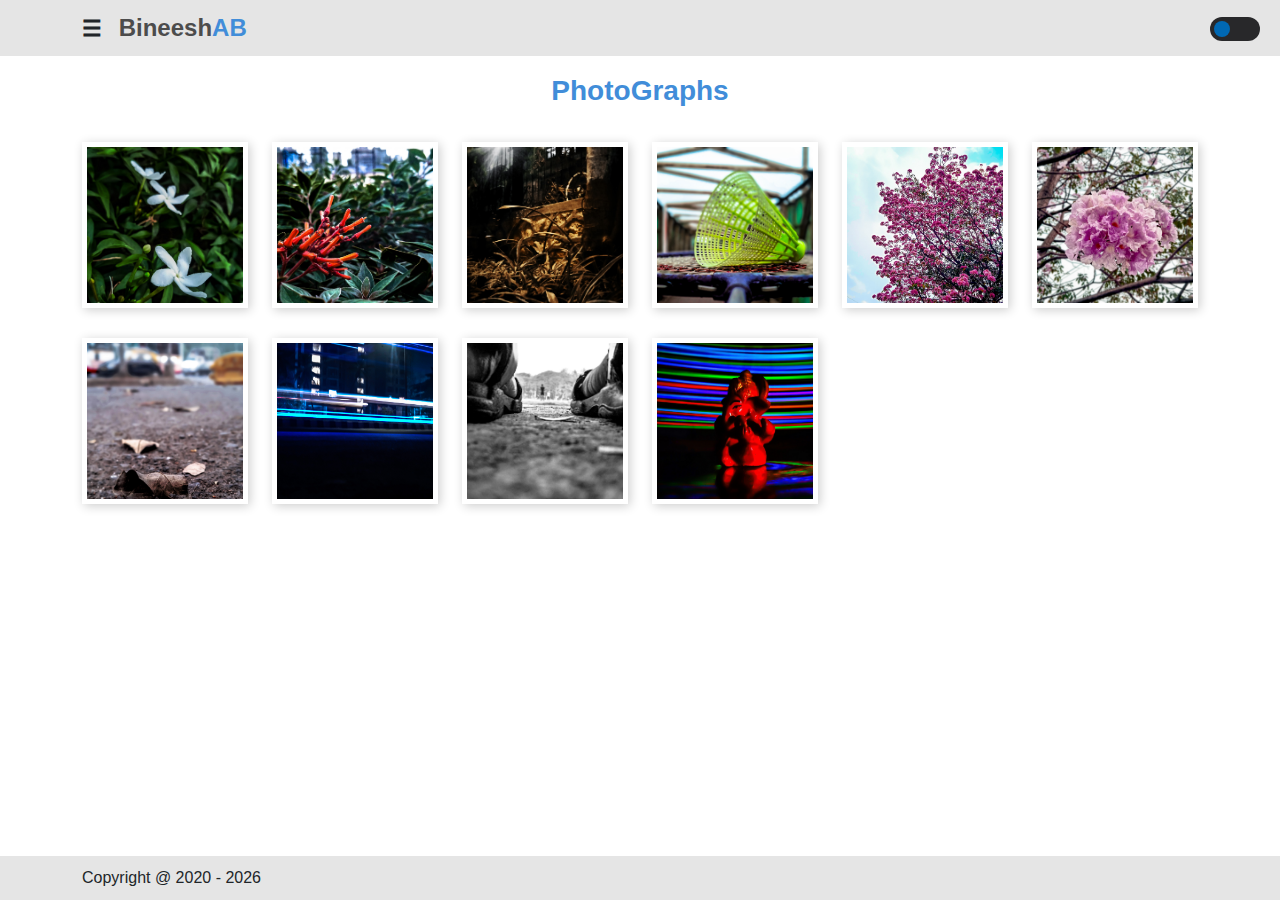
==== gallery.html @ 0c109030 "edited error on gallery page" ====
<!-- <!DOCTYPE html> -->
<html>
	<head>
		<title>Portfolio - Bineesh  Alakkal</title>
		<meta charset="utf-8">
		<meta name="viewport" content="width=device-width, initial-scale=1, shrink-to-fit=no">

		<link rel="icon" type="image/png" href="image/ablogo.png">

		<link rel="stylesheet" href="css/bootstrap.css">
		<link rel="stylesheet" href="css/style.css">
		<link rel="stylesheet" href="css/header.css">
		<link rel="stylesheet" href="css/footer.css">

		<link rel="stylesheet" href="css/sidebar.css">

		<link rel="stylesheet" href="css/gallery.css">

		<link rel="stylesheet" href="css/darkmode.css">

		<link href="fonts/css/font.min.css" rel="stylesheet" type="text/css">

		<style type="text/css">
			html{
				scroll-behavior: smooth;
			}
		</style>

	</head>
	<body>

		<section class="header" id="header">
			<div class="container">
				<div class="logo">
					<span class="bars" onclick="openNav()">&#9776;</span>
					<a href="index.html">Bineesh<span class="ab">AB</span></a>
				</div>
			</div>

			<label class="switch">
				<input type="checkbox" id="myCheck" onclick="changeColor()">
				<span class="slider"></span>
			</label>

			<div class="sideBar" id="sideBar">
				<div class="container">
					<a href="javascript:void(0)" class="close" onclick="closeNav()">
						<div class="closeBtn">X</div>
					</a>
					<div class="sideNav" id="sideNav">
						<ul>
							<li>
								<a href="index.html" onclick="closeNav()">Home</a>
							</li>
							<li>
								<a href="index.html#about" onclick="closeNav()">About</a>
							</li>
							<li>
								<a href="index.html#profile" onclick="closeNav()">Profile</a>
							</li>
							<li>
								<a href="index.html#education" onclick="closeNav()">Education</a>
							</li>
							<li>
								<a href="index.html#experience" onclick="closeNav()">Experience</a>
							</li>
							<li>
								<a href="index.html#project" onclick="closeNav()">Project</a>
							</li>
						</ul>
					</div>
				</div>
			</div>
		</section>

		<section class="gallery" id="gallery">
			<div class="container">
				<div class="galleryTitle">
					PhotoGraphs
				</div>
				<div class="myPhotographs">
					<div class="row">
						<div class="col-sm-2">
							<div class="photos">
								<a href="#lightBox1"><img src="photography/one.jpg" alt="One" class=""></a>
							</div>
						</div>
						<div class="col-sm-2">
							<div class="photos">
								<a href="#lightBox2"><img src="photography/two.jpg" alt="two" class=""></a>
							</div>
						</div>
						<div class="col-sm-2">
							<div class="photos">
								<a href="#lightBox3"><img src="photography/three.jpg" alt="three" class=""></a>
							</div>
						</div>
						<div class="col-sm-2">
							<div class="photos">
							<a href="#lightBox4"><img src="photography/four.jpg" alt="four" class=""></a>
							</div>
						</div>
						<div class="col-sm-2">
							<div class="photos">
								<a href="#lightBox5"><img src="photography/five.jpg" alt="five" class=""></a>
							</div>
						</div>
						<div class="col-sm-2">
							<div class="photos">
								<a href="#lightBox6"><img src="photography/six.jpg" alt="six" class=""></a>
							</div>
						</div>
						<div class="col-sm-2">
							<div class="photos">
								<a href="#lightBox7"><img src="photography/seven.jpg" alt="seven" class=""></a>
							</div>
						</div>
						<div class="col-sm-2">
							<div class="photos">
								<a href="#lightBox8"><img src="photography/eight.jpg" alt="eight" class=""></a>
							</div>
						</div>
						<div class="col-sm-2">
							<div class="photos">
								<a href="#lightBox9"><img src="photography/nine.jpg" alt="nine" class=""></a>
							</div>
						</div>
						<div class="col-sm-2">
							<div class="photos">
								<a href="#lightBox10"><img src="photography/ten.jpg" alt="ten" class=""></a>
							</div>
						</div>
					</div>
				</div>

				<div class="lightBox"  id="lightBox1">
					<div class="lightBoxContainer">
						<div class="title">
							<div class="photoName">
								One
							</div>
							<a href="#">
								<div class="photoCloseBtn">X</div>
							</a>
						</div>
						<div class="myPhotos">
							<div class="myPhoto">
								<img src="photography/one.jpg" alt="One" class="myImages">
							</div>
						</div>
						<div class="footerbottom">
							<a href="#lightBox10">
								<div class="leftBtn">
									<
								</div>
							</a>
							<a href="#lightBox2">
								<div class="rightBtn">
									>
								</div>
							</a>
						</div>
					</div>
				</div>
				<div class="lightBox"  id="lightBox2">
					<div class="lightBoxContainer">
						<div class="title">
							<div class="photoName">
								Two
							</div>
							<a href="#">
								<div class="photoCloseBtn">X</div>
							</a>
						</div>
						<div class="myPhotos">
							<div class="myPhoto">
								<img src="photography/two.jpg" alt="two" class="myImages">
							</div>
						</div>
						<div class="footerbottom">
							<a href="#lightBox1">
								<div class="leftBtn">
									<
								</div>
							</a>
							<a href="#lightBox3">
								<div class="rightBtn">
									>
								</div>
							</a>
						</div>
					</div>
				</div>
				<div class="lightBox"  id="lightBox3">
					<div class="lightBoxContainer">
						<div class="title">
							<div class="photoName">
								Three
							</div>
							<a href="#">
								<div class="photoCloseBtn">X</div>
							</a>
						</div>
						<div class="myPhotos">
							<div class="myPhoto">
								<img src="photography/three.jpg" alt="three" class="myImages">
							</div>
						</div>
						<div class="footerbottom">
							<a href="#lightBox2">
								<div class="leftBtn">
									<
								</div>
							</a>
							<a href="#lightBox4">
								<div class="rightBtn">
									>
								</div>
							</a>
						</div>
					</div>
				</div>
				<div class="lightBox"  id="lightBox4">
					<div class="lightBoxContainer">
						<div class="title">
							<div class="photoName">
								Four
							</div>
							<a href="#">
								<div class="photoCloseBtn">X</div>
							</a>
						</div>
						<div class="myPhotos">
							<div class="myPhoto">
								<img src="photography/four.jpg" alt="four" class="myImages">
							</div>
						</div>
						<div class="footerbottom">
							<a href="#lightBox3">
								<div class="leftBtn">
									<
								</div>
							</a>
							<a href="#lightBox5">
								<div class="rightBtn">
									>
								</div>
							</a>
						</div>
					</div>
				</div>
				<div class="lightBox"  id="lightBox5">
					<div class="lightBoxContainer">
						<div class="title">
							<div class="photoName">
								Five
							</div>
							<a href="#">
								<div class="photoCloseBtn">X</div>
							</a>
						</div>
						<div class="myPhotos">
							<div class="myPhoto">
								<img src="photography/five.jpg" alt="five" class="myImages">
							</div>
						</div>
						<div class="footerbottom">
							<a href="#lightBox4">
								<div class="leftBtn">
									<
								</div>
							</a>
							<a href="#lightBox6">
								<div class="rightBtn">
									>
								</div>
							</a>
						</div>
					</div>
				</div>
				<div class="lightBox"  id="lightBox6">
					<div class="lightBoxContainer">
						<div class="title">
							<div class="photoName">
								Six
							</div>
							<a href="#">
								<div class="photoCloseBtn">X</div>
							</a>
						</div>
						<div class="myPhotos">
							<div class="myPhoto">
								<img src="photography/six.jpg" alt="six" class="myImages">
							</div>
						</div>
						<div class="footerbottom">
							<a href="#lightBox5">
								<div class="leftBtn">
									<
								</div>
							</a>
							<a href="#lightBox7">
								<div class="rightBtn">
									>
								</div>
							</a>
						</div>
					</div>
				</div>
				<div class="lightBox"  id="lightBox7">
					<div class="lightBoxContainer">
						<div class="title">
							<div class="photoName">
								Seven
							</div>
							<a href="#">
								<div class="photoCloseBtn">X</div>
							</a>
						</div>
						<div class="myPhotos">
							<div class="myPhoto">
								<img src="photography/seven.jpg" alt="seven" class="myImages">
							</div>
						</div>
						<div class="footerbottom">
							<a href="#lightBox6">
								<div class="leftBtn">
									<
								</div>
							</a>
							<a href="#lightBox8">
								<div class="rightBtn">
									>
								</div>
							</a>
						</div>
					</div>
				</div>
				<div class="lightBox"  id="lightBox8">
					<div class="lightBoxContainer">
						<div class="title">
							<div class="photoName">
								Eight
							</div>
							<a href="#">
								<div class="photoCloseBtn">X</div>
							</a>
						</div>
						<div class="myPhotos">
							<div class="myPhoto">
								<img src="photography/eight.jpg" alt="eight" class="myImages">
							</div>
						</div>
						<div class="footerbottom">
							<a href="#lightBox7">
								<div class="leftBtn">
									<
								</div>
							</a>
							<a href="#lightBox9">
								<div class="rightBtn">
									>
								</div>
							</a>
						</div>
					</div>
				</div>
				<div class="lightBox"  id="lightBox9">
					<div class="lightBoxContainer">
						<div class="title">
							<div class="photoName">
								Nine
							</div>
							<a href="#">
								<div class="photoCloseBtn">X</div>
							</a>
						</div>
						<div class="myPhotos">
							<div class="myPhoto">
								<img src="photography/nine.jpg" alt="nine" class="myImages">
							</div>
						</div>
						<div class="footerbottom">
							<a href="#lightBox8">
								<div class="leftBtn">
									<
								</div>
							</a>
							<a href="#lightBox10">
								<div class="rightBtn">
									>
								</div>
							</a>
						</div>
					</div>
				</div>
				<div class="lightBox"  id="lightBox10">
					<div class="lightBoxContainer">
						<div class="title">
							<div class="photoName">
								Ten
							</div>
							<a href="#">
								<div class="photoCloseBtn">X</div>
							</a>
						</div>
						<div class="myPhotos">
							<div class="myPhoto">
								<img src="photography/ten.jpg" alt="ten" class="myImages">
							</div>
						</div>
						<div class="footerbottom">
							<a href="#lightBox9">
								<div class="leftBtn">
									<
								</div>
							</a>
							<a href="#lightBox1">
								<div class="rightBtn">
									>
								</div>
							</a>
						</div>
					</div>
				</div>

			</div>
		</section>

		<section class="footer" id="footer">
			<div class="container">
				<p>Copyright @ 2020 - <span id="year"></span></p>
			</div>
		</section>

		<script>
			function openNav() {
				let five = window.matchMedia("(max-width: 500px)");
				let seven = window.matchMedia("(max-width: 768px)");
				if(five.matches){
					document.getElementById("sideBar").style.width = "60%";
				}
				else if(seven.matches){
					document.getElementById("sideBar").style.width = "30%";
				}
				else{
					document.getElementById("sideBar").style.width = "20%";
				}
			}
			function closeNav() {
				document.getElementById("sideBar").style.width = "0";
			}

			window.onscroll = function() {myFunction()};

			var header = document.getElementById("header");
			var sticky = header.offsetTop;

			function myFunction() {
				if (window.pageYOffset > sticky) {
					header.classList.add("sticky");
				} else {
					header.classList.remove("sticky");
				}
			}

			var d = new Date();
			var y = d.getFullYear();
			document.getElementById("year").innerHTML = y;

			//dark Mode Mode

			var header2 = document.getElementById('header');
			var sidebar = document.getElementById('sideBar');
			var gallery = document.getElementById('gallery');
			var footer = document.getElementById('footer');

			var checkBox = document.getElementById("myCheck");

			function changeColor(){
				if(checkBox.checked == true){
					header2.classList.add("bg-color-d");
					sidebar.classList.add("bg-color-d");
					gallery.classList.add("bg-color-l");
					footer.classList.add("bg-color-d");
				}
				else{
					header2.classList.remove("bg-color-d");
					sidebar.classList.remove("bg-color-d");
					gallery.classList.remove("bg-color-l");
					footer.classList.remove("bg-color-d");
				}
			}
		</script>
	</body>
</html>
---- css/style.css ----
/*
	Theme Name: CoinShala
	Description: This theme is made specifically for Portfolio website called BineeshAB. Its simple and color grey tone color theme.
	Author: Bineesh AB
	Author URI: https://bineeshab.github.io/
	Version: 2.0
	License: GNU General Public License v2 or later
	License URI: http://www.gnu.org/licenses/gpl-2.0.html
	Text Domain: bineeshab
	This theme, like GitHub, is licensed under the GPL.
	Use it to make something cool, have fun, and share what you've learned with others.
	Tags: 

	color: #e5e5e5; Background Color -  Grey
	color: #418dd9; Text Title Color - Sky Blue
	color: #4c4c4c; Text Title Color - Dark Grey
	color: #797979; Text Color       - Grey

	Dark Mode Colors

	color: #28282a; BackGround Color - Mat Black
	color: #cccccc; Text Color       - Grey
	color: #0068b3; Mat Dark Blue
	
*/
body{
	margin: 0px;
	padding: 0px;
}
---- css/header.css ----
/*
	color: #e5e5e5; Background Color -  Grey
	color: #418dd9; Text Title Color - Sky Blue
	color: #4c4c4c; Text Title Color - Dark Grey
	color: #797979; Text Color       - Grey

	Dark Mode Colors

	color: #28282a; BackGround Color - Mat Black
	color: #cccccc; Text Color       - Grey
	color: #0068b3; Mat Dark Blue
*/
.header{
	position: fixed;
	z-index: 1;
	width: 100%;
	background: #e5e5e5;
}
.logo{
	padding: 10px 0px;
	font-family: Arial;
	font-size: 24px;
	font-weight: bold;
}
.logo a{
	text-decoration: none;
	color: #4c4c4c;
	padding: 0px 5px;
}
.logo a:hover{
	color: #418dd9;
	transition: 1s;
}
.ab{
	color: #418dd9;
}
.bars{
	padding: 0px 5px 0px 0px;
	font-size: 22px;
	font-weight: bold;
	cursor: pointer;
}
.bars:hover{
	color: #418dd9;
}
.sticky{
	box-shadow: 0px 4px 6px 0px rgba(0,0,0,0.1);
}
@media(max-width: 1200px){
}
@media(max-width: 992px){
}
@media(max-width: 768px){
}
@media(max-width: 540px){
	.bars{
		font-size: 20px;
	}
	.logo{
		font-size: 20px;
	}
}
---- css/footer.css ----
/*
	color: #e5e5e5; Background Color -  Grey
	color: #418dd9; Text Title Color - Sky Blue
	color: #4c4c4c; Text Title Color - Dark Grey
	color: #797979; Text Color       - Grey

	Dark Mode Colors

	color: #28282a; BackGround Color - Mat Black
	color: #cccccc; Text Color       - Grey
	color: #0068b3; Mat Dark Blue
*/
body{
	margin: 0px;
	padding: 0px;
}
.footer{

	position: fixed;
	width: 100%;
	left: 0;
	bottom: 0;
	background: #e5e5e5;
}
.footer .container p{
	margin: 0px;
	padding: 0px;
	font-size: 16px;
	font-family: Arial;
	padding: 10px 0px;
}
@media(max-width: 1200px){
}
@media(max-width: 992px){
}
@media(max-width: 768px){
}
@media(max-width: 540px){
	.footer  .container p{
		font-size: 14px;
	}
}
---- css/sidebar.css ----
/*
	color: #e5e5e5; Background Color -  Grey
	color: #418dd9; Text Title Color - Sky Blue
	color: #4c4c4c; Text Title Color - Dark Grey
	color: #797979; Text Color       - Grey

	Dark Mode Colors

	color: #28282a; BackGround Color - Mat Black
	color: #cccccc; Text Color       - Grey
	color: #0068b3; Mat Dark Blue
*/
*{
	box-sizing: border-box;
}
body{
	margin: 0px;
	padding: 0px;
}
.sideBar{
	width: 0px;
	height: 100%;
	position: fixed;
	overflow-x: hidden;
	transition: 0.5s;
	z-index: 1;
	top: 0;
	left: 0;
	background: #e5e5e5;
	box-shadow: 0px 2px 20px 0px rgba(0,0,0,0.2);
}
.close{
	text-decoration: none;
	color: #F20544;
	font-family: Calibri;
	font-size: 22px;
}
.closebtn{
	position: absolute;
	top: 10px;
	right: 15px;
	font-weight: bold;
	text-decoration: none;
	border-radius: 50%;
	padding: 5px 16px;
	cursor: pointer;
}
.closebtn:hover{
	color: #418dd9;
	background: #d9d9d9;
	box-shadow: 2px 2px 4px rgba(0,0,0,0.1)
}
.sideNav{
	position: absolute;
	top: 70px;
	left: 15px;
}
.sideNav ul{
	list-style: none;
	margin: 0px;
	padding: 0px 15px;
}
.sideNav ul li{
	padding: 7px 0px;
}
.sideNav ul li a{
	text-decoration: none;
	color: #4c4c4c;
	font-size: 22px;
}
.sideNav ul li a:hover{
	color: #418dd9;
}
---- css/gallery.css ----
/*
	color: #e5e5e5; Background Color -  Grey
	color: #418dd9; Text Title Color - Sky Blue
	color: #4c4c4c; Text Title Color - Dark Grey
	color: #797979; Text Color       - Grey

	Dark Mode Colors

	color: #28282a; BackGround Color - Mat Black
	color: #cccccc; Text Color       - Grey
	color: #0068b3; Mat Dark Blue
*/
body{
	margin: 0px;
	padding: 0px;
}
.gallery{
	padding-top: 70px;
	padding-bottom: 100px;
	height: 100%;
}
.galleryTitle{
	text-align: center;
	color: #418dd9;
	font-family: arial;
	font-size: 28px;
	font-weight: bold;
}
.myPhotographs .col-sm-2{
	display: flex;
	justify-content: center;
	align-items: center;
}
.photos{
	margin-top: 30px;
	width: 166px;
	height: 166px;
	border: 5px #fff solid;
	box-shadow: 2px 2px 10px rgba(0,0,0,0.2);
}
.photos img{
	width: 100%;
	height: 100%;
	object-fit: cover;
}
.lightBox{
	position: fixed;
	width: 100%;
	height: 100%;
	top: 50%;
	left: 50%;
	transform: translate(-50%,-50%);
	background: rgba(0,0,0,0.5);
	visibility: hidden;
}
.lightBox:target{
	visibility: visible;
	opacity: 100;
	transition: opacity 1s;
}
.lightBoxContainer{
	position: fixed;
	width: 80%;
	height: 80%;
	top: 50%;
	left: 50%;
	transform: translate(-50%,-50%);
	background: #ffffff;
	/*overflow: hidden;*/
}
.title{
	width: 100%;
	background-image: linear-gradient(to bottom, #cccccc , transparent);
}
.photoName{
	padding: 10px 20px;
}
.photoCloseBtn{
	position: absolute;
	top: 0px;
	right: 0px;
	padding: 10px 20px;
}
.photoCloseBtn:hover{
	background: #e5e5e5;
}
.title a{
	text-decoration: none;
	color: red;
}
.myPhotos{
	height: 100%;
}
.footerbottom{
	position: absolute;
	bottom: 0px;
	width: 100%;
	/*background: rgba(0,0,0,0.5);*/
	background-image: linear-gradient(to top, #cccccc , transparent);
}
.leftBtn{
	float: left;
}
.rightBtn{
	float: right;
}
.lightBoxContainer img{
	width: 100%;
	height: 84%;
	object-fit: contain;
}
.footerbottom a{
	text-decoration: none;
	font-size: 24px;
	color: #000000;
}
.footerbottom a:hover{
	color: #418dd9;
	background: #000000;
}
.leftBtn{
	padding: 5px 20px;
}
.leftBtn:hover{
	background: #e5e5e5;
}
.rightBtn{
	padding: 5px 20px;
}
.rightBtn:hover{
	background: #e5e5e5;
}
@media(max-width: 1200px){
	.myPhotographs .col-sm-2{
		width: 20%;
	}
}
@media(max-width: 992px){
	.myPhotographs .col-sm-2{
		width: 25%;
	}
}
@media(max-width: 768px){
	.myPhotographs .col-sm-2{
		width: 33%;
	}
}
@media(max-width: 540px){
	.gallery{
		height: auto;
	}
	.myPhotographs .col-sm-2{
		width: 50%;
	}
}
@media(max-width: 350px){
	.myPhotographs .col-sm-2{
		width: 100%;
	}
}
---- css/darkmode.css ----
/*
  color: #e5e5e5; Background Color -  Grey
  color: #418dd9; Text Title Color - Sky Blue
  color: #4c4c4c; Text Title Color - Dark Grey
  color: #797979; Text Color       - Grey

  Dark Mode Colors

  color: #28282a; BackGround Color - Mat Black
  color: #353538; BackGround Color - Mat Black ligher
  color: #cccccc; Text Color       - Grey
  color: #0068b3; Mat Dark Blue
*/
.switch {
	margin-top: -39px;
	position: relative;
	float: right;
	width: 50px;
	height: 24px;
	margin-right: 20px;
	float: right;
	top: 0px;
}
.switch input { 
	opacity: 0;
	width: 0;
	height: 0;
}
.slider {
  position: absolute;
  cursor: pointer;
  top: 0;
  left: 0;
  right: 0;
  bottom: 0;
  background-color: #28282a;
  -webkit-transition: .4s;
  transition: .4s;
  border-radius: 34px;
}

.slider:before {
  position: absolute;
  content: "";
  height: 16px;
  width: 16px;
  left: 4px;
  bottom: 4px;
  background-color: #0068b3;
  -webkit-transition: .4s;
  transition: .4s;
  border-radius: 50%;
}

input:checked + .slider {
  background-color: #ccc;
}

input:focus + .slider {
  box-shadow: 0 0 1px #0068b3;
}

input:checked + .slider:before {
  -webkit-transform: translateX(26px);
  -ms-transform: translateX(26px);
  transform: translateX(26px);
  background-color: #28282a;
}
/*full page section*/
.bg-color-d{
  background: #28282a;
}
.bg-color-l{
  background: #303033;
}
/*header section*/
.bg-color-d .bars{
  color: #ffffff;
}
.bg-color-d .logo a{
  color: #ffffff;
}
/*home section*/
.bg-color-d .myTitle .myName{
  color: #ffffff;
}
.bg-color-d .myTitle .myWork{
  color: #ffffff;
}
.bg-color-d .socialLink a{
  color: #ffffff;
}
.bg-color-d .socialLink a:hover{
  color: #0068b3;
}
/*about section*/
.bg-color-l .aboutHeadline{
  color: #ffffff;
}
.bg-color-l .description p{
  color: #cccccc;
}
.bg-color-l .downloadBtn{
  background-image: linear-gradient(300deg, #353538 , #3d3d40);
  /*background: #353538;*/
  color: #0068b3;
}
/*profile section*/
.bg-color-d .profileHeadline, .bg-color-d .skillsHeadline{
  color: #ffffff;
}
.bg-color-d .personalTitle{
  color: #ffffff;
}
.bg-color-d .personalDetail{
  color: #cccccc;
}
.bg-color-d .skillBorder{
  background: #353538;
}
.bg-color-d .skillPercentage{
  border-color: #353538;
}
.bg-color-d .skillPercentage .myPercentage{
  color: #ffffff;
}
/*education section*/
.bg-color-l .educationCard{
  background: #353538;
}
.bg-color-l .educatedYear{
  color: #cccccc;
}
.bg-color-l .educatedInstituted{
  color: #ffffff;
}
.bg-color-l .educatedPlace{
  color: #cccccc;
}
/*experience section*/
.bg-color-d .experienceCard{
  background: #353538;
}
.bg-color-d .experienceYear{
  color: #cccccc;
}
.bg-color-d .workedPosition{
  color: #ffffff;
}
/*project section*/
.bg-color-l .projectCard{
  background: #353538;
}
.bg-color-l .projectDescrption{
  color: #cccccc;
}
/*footer section*/
.bg-color-d p{
  color: #ffffff;
}
/*slider section*/
.bg-color-d .closeBtn:hover{
  background: #353538;
}
.bg-color-d .sideNav a{
  color: #ffffff;
}
/*gallery section*/
.bg-color-l .lightBoxContainer{
  background: #353538;
}
.bg-color-l .title{
  color: #ffffff;
  background-image: linear-gradient(to bottom, #000000 , transparent);
}
.bg-color-l .footerbottom{
  background-image: linear-gradient(to top, #000000 , transparent);
}
.bg-color-l .photoCloseBtn:hover{
  background: #000000;
}
.bg-color-l .footerbottom a{
  color: #ffffff;
}
.bg-color-l .leftBtn:hover{
  background: #000000;
}
.bg-color-l .rightBtn:hover{
  background: #000000;
}
---- fonts/css/font.min.css ----
/*!
 *  Font Awesome 4.7.0 by @davegandy - http://fontawesome.io - @fontawesome
 *  License - http://fontawesome.io/license (Font: SIL OFL 1.1, CSS: MIT License)
 */@font-face{font-family:'FontAwesome';src:url('../fonts/fontawesome-webfont.eot?v=4.7.0');src:url('../fonts/fontawesome-webfont.eot?#iefix&v=4.7.0') format('embedded-opentype'),url('../fonts/fontawesome-webfont.woff2?v=4.7.0') format('woff2'),url('../fonts/fontawesome-webfont.woff?v=4.7.0') format('woff'),url('../fonts/fontawesome-webfont.ttf?v=4.7.0') format('truetype'),url('../fonts/fontawesome-webfont.svg?v=4.7.0#fontawesomeregular') format('svg');font-weight:normal;font-style:normal}.fa{display:inline-block;font:normal normal normal 14px/1 FontAwesome;font-size:inherit;text-rendering:auto;-webkit-font-smoothing:antialiased;-moz-osx-font-smoothing:grayscale}.fa-lg{font-size:1.33333333em;line-height:.75em;vertical-align:-15%}.fa-2x{font-size:2em}.fa-3x{font-size:3em}.fa-4x{font-size:4em}.fa-5x{font-size:5em}.fa-fw{width:1.28571429em;text-align:center}.fa-ul{padding-left:0;margin-left:2.14285714em;list-style-type:none}.fa-ul>li{position:relative}.fa-li{position:absolute;left:-2.14285714em;width:2.14285714em;top:.14285714em;text-align:center}.fa-li.fa-lg{left:-1.85714286em}.fa-border{padding:.2em .25em .15em;border:solid .08em #eee;border-radius:.1em}.fa-pull-left{float:left}.fa-pull-right{float:right}.fa.fa-pull-left{margin-right:.3em}.fa.fa-pull-right{margin-left:.3em}.pull-right{float:right}.pull-left{float:left}.fa.pull-left{margin-right:.3em}.fa.pull-right{margin-left:.3em}.fa-spin{-webkit-animation:fa-spin 2s infinite linear;animation:fa-spin 2s infinite linear}.fa-pulse{-webkit-animation:fa-spin 1s infinite steps(8);animation:fa-spin 1s infinite steps(8)}@-webkit-keyframes fa-spin{0%{-webkit-transform:rotate(0deg);transform:rotate(0deg)}100%{-webkit-transform:rotate(359deg);transform:rotate(359deg)}}@keyframes fa-spin{0%{-webkit-transform:rotate(0deg);transform:rotate(0deg)}100%{-webkit-transform:rotate(359deg);transform:rotate(359deg)}}.fa-rotate-90{-ms-filter:"progid:DXImageTransform.Microsoft.BasicImage(rotation=1)";-webkit-transform:rotate(90deg);-ms-transform:rotate(90deg);transform:rotate(90deg)}.fa-rotate-180{-ms-filter:"progid:DXImageTransform.Microsoft.BasicImage(rotation=2)";-webkit-transform:rotate(180deg);-ms-transform:rotate(180deg);transform:rotate(180deg)}.fa-rotate-270{-ms-filter:"progid:DXImageTransform.Microsoft.BasicImage(rotation=3)";-webkit-transform:rotate(270deg);-ms-transform:rotate(270deg);transform:rotate(270deg)}.fa-flip-horizontal{-ms-filter:"progid:DXImageTransform.Microsoft.BasicImage(rotation=0, mirror=1)";-webkit-transform:scale(-1, 1);-ms-transform:scale(-1, 1);transform:scale(-1, 1)}.fa-flip-vertical{-ms-filter:"progid:DXImageTransform.Microsoft.BasicImage(rotation=2, mirror=1)";-webkit-transform:scale(1, -1);-ms-transform:scale(1, -1);transform:scale(1, -1)}:root .fa-rotate-90,:root .fa-rotate-180,:root .fa-rotate-270,:root .fa-flip-horizontal,:root .fa-flip-vertical{filter:none}.fa-stack{position:relative;display:inline-block;width:2em;height:2em;line-height:2em;vertical-align:middle}.fa-stack-1x,.fa-stack-2x{position:absolute;left:0;width:100%;text-align:center}.fa-stack-1x{line-height:inherit}.fa-stack-2x{font-size:2em}.fa-inverse{color:#fff}.fa-glass:before{content:"\f000"}.fa-music:before{content:"\f001"}.fa-search:before{content:"\f002"}.fa-envelope-o:before{content:"\f003"}.fa-heart:before{content:"\f004"}.fa-star:before{content:"\f005"}.fa-star-o:before{content:"\f006"}.fa-user:before{content:"\f007"}.fa-film:before{content:"\f008"}.fa-th-large:before{content:"\f009"}.fa-th:before{content:"\f00a"}.fa-th-list:before{content:"\f00b"}.fa-check:before{content:"\f00c"}.fa-remove:before,.fa-close:before,.fa-times:before{content:"\f00d"}.fa-search-plus:before{content:"\f00e"}.fa-search-minus:before{content:"\f010"}.fa-power-off:before{content:"\f011"}.fa-signal:before{content:"\f012"}.fa-gear:before,.fa-cog:before{content:"\f013"}.fa-trash-o:before{content:"\f014"}.fa-home:before{content:"\f015"}.fa-file-o:before{content:"\f016"}.fa-clock-o:before{content:"\f017"}.fa-road:before{content:"\f018"}.fa-download:before{content:"\f019"}.fa-arrow-circle-o-down:before{content:"\f01a"}.fa-arrow-circle-o-up:before{content:"\f01b"}.fa-inbox:before{content:"\f01c"}.fa-play-circle-o:before{content:"\f01d"}.fa-rotate-right:before,.fa-repeat:before{content:"\f01e"}.fa-refresh:before{content:"\f021"}.fa-list-alt:before{content:"\f022"}.fa-lock:before{content:"\f023"}.fa-flag:before{content:"\f024"}.fa-headphones:before{content:"\f025"}.fa-volume-off:before{content:"\f026"}.fa-volume-down:before{content:"\f027"}.fa-volume-up:before{content:"\f028"}.fa-qrcode:before{content:"\f029"}.fa-barcode:before{content:"\f02a"}.fa-tag:before{content:"\f02b"}.fa-tags:before{content:"\f02c"}.fa-book:before{content:"\f02d"}.fa-bookmark:before{content:"\f02e"}.fa-print:before{content:"\f02f"}.fa-camera:before{content:"\f030"}.fa-font:before{content:"\f031"}.fa-bold:before{content:"\f032"}.fa-italic:before{content:"\f033"}.fa-text-height:before{content:"\f034"}.fa-text-width:before{content:"\f035"}.fa-align-left:before{content:"\f036"}.fa-align-center:before{content:"\f037"}.fa-align-right:before{content:"\f038"}.fa-align-justify:before{content:"\f039"}.fa-list:before{content:"\f03a"}.fa-dedent:before,.fa-outdent:before{content:"\f03b"}.fa-indent:before{content:"\f03c"}.fa-video-camera:before{content:"\f03d"}.fa-photo:before,.fa-image:before,.fa-picture-o:before{content:"\f03e"}.fa-pencil:before{content:"\f040"}.fa-map-marker:before{content:"\f041"}.fa-adjust:before{content:"\f042"}.fa-tint:before{content:"\f043"}.fa-edit:before,.fa-pencil-square-o:before{content:"\f044"}.fa-share-square-o:before{content:"\f045"}.fa-check-square-o:before{content:"\f046"}.fa-arrows:before{content:"\f047"}.fa-step-backward:before{content:"\f048"}.fa-fast-backward:before{content:"\f049"}.fa-backward:before{content:"\f04a"}.fa-play:before{content:"\f04b"}.fa-pause:before{content:"\f04c"}.fa-stop:before{content:"\f04d"}.fa-forward:before{content:"\f04e"}.fa-fast-forward:before{content:"\f050"}.fa-step-forward:before{content:"\f051"}.fa-eject:before{content:"\f052"}.fa-chevron-left:before{content:"\f053"}.fa-chevron-right:before{content:"\f054"}.fa-plus-circle:before{content:"\f055"}.fa-minus-circle:before{content:"\f056"}.fa-times-circle:before{content:"\f057"}.fa-check-circle:before{content:"\f058"}.fa-question-circle:before{content:"\f059"}.fa-info-circle:before{content:"\f05a"}.fa-crosshairs:before{content:"\f05b"}.fa-times-circle-o:before{content:"\f05c"}.fa-check-circle-o:before{content:"\f05d"}.fa-ban:before{content:"\f05e"}.fa-arrow-left:before{content:"\f060"}.fa-arrow-right:before{content:"\f061"}.fa-arrow-up:before{content:"\f062"}.fa-arrow-down:before{content:"\f063"}.fa-mail-forward:before,.fa-share:before{content:"\f064"}.fa-expand:before{content:"\f065"}.fa-compress:before{content:"\f066"}.fa-plus:before{content:"\f067"}.fa-minus:before{content:"\f068"}.fa-asterisk:before{content:"\f069"}.fa-exclamation-circle:before{content:"\f06a"}.fa-gift:before{content:"\f06b"}.fa-leaf:before{content:"\f06c"}.fa-fire:before{content:"\f06d"}.fa-eye:before{content:"\f06e"}.fa-eye-slash:before{content:"\f070"}.fa-warning:before,.fa-exclamation-triangle:before{content:"\f071"}.fa-plane:before{content:"\f072"}.fa-calendar:before{content:"\f073"}.fa-random:before{content:"\f074"}.fa-comment:before{content:"\f075"}.fa-magnet:before{content:"\f076"}.fa-chevron-up:before{content:"\f077"}.fa-chevron-down:before{content:"\f078"}.fa-retweet:before{content:"\f079"}.fa-shopping-cart:before{content:"\f07a"}.fa-folder:before{content:"\f07b"}.fa-folder-open:before{content:"\f07c"}.fa-arrows-v:before{content:"\f07d"}.fa-arrows-h:before{content:"\f07e"}.fa-bar-chart-o:before,.fa-bar-chart:before{content:"\f080"}.fa-twitter-square:before{content:"\f081"}.fa-facebook-square:before{content:"\f082"}.fa-camera-retro:before{content:"\f083"}.fa-key:before{content:"\f084"}.fa-gears:before,.fa-cogs:before{content:"\f085"}.fa-comments:before{content:"\f086"}.fa-thumbs-o-up:before{content:"\f087"}.fa-thumbs-o-down:before{content:"\f088"}.fa-star-half:before{content:"\f089"}.fa-heart-o:before{content:"\f08a"}.fa-sign-out:before{content:"\f08b"}.fa-linkedin-square:before{content:"\f08c"}.fa-thumb-tack:before{content:"\f08d"}.fa-external-link:before{content:"\f08e"}.fa-sign-in:before{content:"\f090"}.fa-trophy:before{content:"\f091"}.fa-github-square:before{content:"\f092"}.fa-upload:before{content:"\f093"}.fa-lemon-o:before{content:"\f094"}.fa-phone:before{content:"\f095"}.fa-square-o:before{content:"\f096"}.fa-bookmark-o:before{content:"\f097"}.fa-phone-square:before{content:"\f098"}.fa-twitter:before{content:"\f099"}.fa-facebook-f:before,.fa-facebook:before{content:"\f09a"}.fa-github:before{content:"\f09b"}.fa-unlock:before{content:"\f09c"}.fa-credit-card:before{content:"\f09d"}.fa-feed:before,.fa-rss:before{content:"\f09e"}.fa-hdd-o:before{content:"\f0a0"}.fa-bullhorn:before{content:"\f0a1"}.fa-bell:before{content:"\f0f3"}.fa-certificate:before{content:"\f0a3"}.fa-hand-o-right:before{content:"\f0a4"}.fa-hand-o-left:before{content:"\f0a5"}.fa-hand-o-up:before{content:"\f0a6"}.fa-hand-o-down:before{content:"\f0a7"}.fa-arrow-circle-left:before{content:"\f0a8"}.fa-arrow-circle-right:before{content:"\f0a9"}.fa-arrow-circle-up:before{content:"\f0aa"}.fa-arrow-circle-down:before{content:"\f0ab"}.fa-globe:before{content:"\f0ac"}.fa-wrench:before{content:"\f0ad"}.fa-tasks:before{content:"\f0ae"}.fa-filter:before{content:"\f0b0"}.fa-briefcase:before{content:"\f0b1"}.fa-arrows-alt:before{content:"\f0b2"}.fa-group:before,.fa-users:before{content:"\f0c0"}.fa-chain:before,.fa-link:before{content:"\f0c1"}.fa-cloud:before{content:"\f0c2"}.fa-flask:before{content:"\f0c3"}.fa-cut:before,.fa-scissors:before{content:"\f0c4"}.fa-copy:before,.fa-files-o:before{content:"\f0c5"}.fa-paperclip:before{content:"\f0c6"}.fa-save:before,.fa-floppy-o:before{content:"\f0c7"}.fa-square:before{content:"\f0c8"}.fa-navicon:before,.fa-reorder:before,.fa-bars:before{content:"\f0c9"}.fa-list-ul:before{content:"\f0ca"}.fa-list-ol:before{content:"\f0cb"}.fa-strikethrough:before{content:"\f0cc"}.fa-underline:before{content:"\f0cd"}.fa-table:before{content:"\f0ce"}.fa-magic:before{content:"\f0d0"}.fa-truck:before{content:"\f0d1"}.fa-pinterest:before{content:"\f0d2"}.fa-pinterest-square:before{content:"\f0d3"}.fa-google-plus-square:before{content:"\f0d4"}.fa-google-plus:before{content:"\f0d5"}.fa-money:before{content:"\f0d6"}.fa-caret-down:before{content:"\f0d7"}.fa-caret-up:before{content:"\f0d8"}.fa-caret-left:before{content:"\f0d9"}.fa-caret-right:before{content:"\f0da"}.fa-columns:before{content:"\f0db"}.fa-unsorted:before,.fa-sort:before{content:"\f0dc"}.fa-sort-down:before,.fa-sort-desc:before{content:"\f0dd"}.fa-sort-up:before,.fa-sort-asc:before{content:"\f0de"}.fa-envelope:before{content:"\f0e0"}.fa-linkedin:before{content:"\f0e1"}.fa-rotate-left:before,.fa-undo:before{content:"\f0e2"}.fa-legal:before,.fa-gavel:before{content:"\f0e3"}.fa-dashboard:before,.fa-tachometer:before{content:"\f0e4"}.fa-comment-o:before{content:"\f0e5"}.fa-comments-o:before{content:"\f0e6"}.fa-flash:before,.fa-bolt:before{content:"\f0e7"}.fa-sitemap:before{content:"\f0e8"}.fa-umbrella:before{content:"\f0e9"}.fa-paste:before,.fa-clipboard:before{content:"\f0ea"}.fa-lightbulb-o:before{content:"\f0eb"}.fa-exchange:before{content:"\f0ec"}.fa-cloud-download:before{content:"\f0ed"}.fa-cloud-upload:before{content:"\f0ee"}.fa-user-md:before{content:"\f0f0"}.fa-stethoscope:before{content:"\f0f1"}.fa-suitcase:before{content:"\f0f2"}.fa-bell-o:before{content:"\f0a2"}.fa-coffee:before{content:"\f0f4"}.fa-cutlery:before{content:"\f0f5"}.fa-file-text-o:before{content:"\f0f6"}.fa-building-o:before{content:"\f0f7"}.fa-hospital-o:before{content:"\f0f8"}.fa-ambulance:before{content:"\f0f9"}.fa-medkit:before{content:"\f0fa"}.fa-fighter-jet:before{content:"\f0fb"}.fa-beer:before{content:"\f0fc"}.fa-h-square:before{content:"\f0fd"}.fa-plus-square:before{content:"\f0fe"}.fa-angle-double-left:before{content:"\f100"}.fa-angle-double-right:before{content:"\f101"}.fa-angle-double-up:before{content:"\f102"}.fa-angle-double-down:before{content:"\f103"}.fa-angle-left:before{content:"\f104"}.fa-angle-right:before{content:"\f105"}.fa-angle-up:before{content:"\f106"}.fa-angle-down:before{content:"\f107"}.fa-desktop:before{content:"\f108"}.fa-laptop:before{content:"\f109"}.fa-tablet:before{content:"\f10a"}.fa-mobile-phone:before,.fa-mobile:before{content:"\f10b"}.fa-circle-o:before{content:"\f10c"}.fa-quote-left:before{content:"\f10d"}.fa-quote-right:before{content:"\f10e"}.fa-spinner:before{content:"\f110"}.fa-circle:before{content:"\f111"}.fa-mail-reply:before,.fa-reply:before{content:"\f112"}.fa-github-alt:before{content:"\f113"}.fa-folder-o:before{content:"\f114"}.fa-folder-open-o:before{content:"\f115"}.fa-smile-o:before{content:"\f118"}.fa-frown-o:before{content:"\f119"}.fa-meh-o:before{content:"\f11a"}.fa-gamepad:before{content:"\f11b"}.fa-keyboard-o:before{content:"\f11c"}.fa-flag-o:before{content:"\f11d"}.fa-flag-checkered:before{content:"\f11e"}.fa-terminal:before{content:"\f120"}.fa-code:before{content:"\f121"}.fa-mail-reply-all:before,.fa-reply-all:before{content:"\f122"}.fa-star-half-empty:before,.fa-star-half-full:before,.fa-star-half-o:before{content:"\f123"}.fa-location-arrow:before{content:"\f124"}.fa-crop:before{content:"\f125"}.fa-code-fork:before{content:"\f126"}.fa-unlink:before,.fa-chain-broken:before{content:"\f127"}.fa-question:before{content:"\f128"}.fa-info:before{content:"\f129"}.fa-exclamation:before{content:"\f12a"}.fa-superscript:before{content:"\f12b"}.fa-subscript:before{content:"\f12c"}.fa-eraser:before{content:"\f12d"}.fa-puzzle-piece:before{content:"\f12e"}.fa-microphone:before{content:"\f130"}.fa-microphone-slash:before{content:"\f131"}.fa-shield:before{content:"\f132"}.fa-calendar-o:before{content:"\f133"}.fa-fire-extinguisher:before{content:"\f134"}.fa-rocket:before{content:"\f135"}.fa-maxcdn:before{content:"\f136"}.fa-chevron-circle-left:before{content:"\f137"}.fa-chevron-circle-right:before{content:"\f138"}.fa-chevron-circle-up:before{content:"\f139"}.fa-chevron-circle-down:before{content:"\f13a"}.fa-html5:before{content:"\f13b"}.fa-css3:before{content:"\f13c"}.fa-anchor:before{content:"\f13d"}.fa-unlock-alt:before{content:"\f13e"}.fa-bullseye:before{content:"\f140"}.fa-ellipsis-h:before{content:"\f141"}.fa-ellipsis-v:before{content:"\f142"}.fa-rss-square:before{content:"\f143"}.fa-play-circle:before{content:"\f144"}.fa-ticket:before{content:"\f145"}.fa-minus-square:before{content:"\f146"}.fa-minus-square-o:before{content:"\f147"}.fa-level-up:before{content:"\f148"}.fa-level-down:before{content:"\f149"}.fa-check-square:before{content:"\f14a"}.fa-pencil-square:before{content:"\f14b"}.fa-external-link-square:before{content:"\f14c"}.fa-share-square:before{content:"\f14d"}.fa-compass:before{content:"\f14e"}.fa-toggle-down:before,.fa-caret-square-o-down:before{content:"\f150"}.fa-toggle-up:before,.fa-caret-square-o-up:before{content:"\f151"}.fa-toggle-right:before,.fa-caret-square-o-right:before{content:"\f152"}.fa-euro:before,.fa-eur:before{content:"\f153"}.fa-gbp:before{content:"\f154"}.fa-dollar:before,.fa-usd:before{content:"\f155"}.fa-rupee:before,.fa-inr:before{content:"\f156"}.fa-cny:before,.fa-rmb:before,.fa-yen:before,.fa-jpy:before{content:"\f157"}.fa-ruble:before,.fa-rouble:before,.fa-rub:before{content:"\f158"}.fa-won:before,.fa-krw:before{content:"\f159"}.fa-bitcoin:before,.fa-btc:before{content:"\f15a"}.fa-file:before{content:"\f15b"}.fa-file-text:before{content:"\f15c"}.fa-sort-alpha-asc:before{content:"\f15d"}.fa-sort-alpha-desc:before{content:"\f15e"}.fa-sort-amount-asc:before{content:"\f160"}.fa-sort-amount-desc:before{content:"\f161"}.fa-sort-numeric-asc:before{content:"\f162"}.fa-sort-numeric-desc:before{content:"\f163"}.fa-thumbs-up:before{content:"\f164"}.fa-thumbs-down:before{content:"\f165"}.fa-youtube-square:before{content:"\f166"}.fa-youtube:before{content:"\f167"}.fa-xing:before{content:"\f168"}.fa-xing-square:before{content:"\f169"}.fa-youtube-play:before{content:"\f16a"}.fa-dropbox:before{content:"\f16b"}.fa-stack-overflow:before{content:"\f16c"}.fa-instagram:before{content:"\f16d"}.fa-flickr:before{content:"\f16e"}.fa-adn:before{content:"\f170"}.fa-bitbucket:before{content:"\f171"}.fa-bitbucket-square:before{content:"\f172"}.fa-tumblr:before{content:"\f173"}.fa-tumblr-square:before{content:"\f174"}.fa-long-arrow-down:before{content:"\f175"}.fa-long-arrow-up:before{content:"\f176"}.fa-long-arrow-left:before{content:"\f177"}.fa-long-arrow-right:before{content:"\f178"}.fa-apple:before{content:"\f179"}.fa-windows:before{content:"\f17a"}.fa-android:before{content:"\f17b"}.fa-linux:before{content:"\f17c"}.fa-dribbble:before{content:"\f17d"}.fa-skype:before{content:"\f17e"}.fa-foursquare:before{content:"\f180"}.fa-trello:before{content:"\f181"}.fa-female:before{content:"\f182"}.fa-male:before{content:"\f183"}.fa-gittip:before,.fa-gratipay:before{content:"\f184"}.fa-sun-o:before{content:"\f185"}.fa-moon-o:before{content:"\f186"}.fa-archive:before{content:"\f187"}.fa-bug:before{content:"\f188"}.fa-vk:before{content:"\f189"}.fa-weibo:before{content:"\f18a"}.fa-renren:before{content:"\f18b"}.fa-pagelines:before{content:"\f18c"}.fa-stack-exchange:before{content:"\f18d"}.fa-arrow-circle-o-right:before{content:"\f18e"}.fa-arrow-circle-o-left:before{content:"\f190"}.fa-toggle-left:before,.fa-caret-square-o-left:before{content:"\f191"}.fa-dot-circle-o:before{content:"\f192"}.fa-wheelchair:before{content:"\f193"}.fa-vimeo-square:before{content:"\f194"}.fa-turkish-lira:before,.fa-try:before{content:"\f195"}.fa-plus-square-o:before{content:"\f196"}.fa-space-shuttle:before{content:"\f197"}.fa-slack:before{content:"\f198"}.fa-envelope-square:before{content:"\f199"}.fa-wordpress:before{content:"\f19a"}.fa-openid:before{content:"\f19b"}.fa-institution:before,.fa-bank:before,.fa-university:before{content:"\f19c"}.fa-mortar-board:before,.fa-graduation-cap:before{content:"\f19d"}.fa-yahoo:before{content:"\f19e"}.fa-google:before{content:"\f1a0"}.fa-reddit:before{content:"\f1a1"}.fa-reddit-square:before{content:"\f1a2"}.fa-stumbleupon-circle:before{content:"\f1a3"}.fa-stumbleupon:before{content:"\f1a4"}.fa-delicious:before{content:"\f1a5"}.fa-digg:before{content:"\f1a6"}.fa-pied-piper-pp:before{content:"\f1a7"}.fa-pied-piper-alt:before{content:"\f1a8"}.fa-drupal:before{content:"\f1a9"}.fa-joomla:before{content:"\f1aa"}.fa-language:before{content:"\f1ab"}.fa-fax:before{content:"\f1ac"}.fa-building:before{content:"\f1ad"}.fa-child:before{content:"\f1ae"}.fa-paw:before{content:"\f1b0"}.fa-spoon:before{content:"\f1b1"}.fa-cube:before{content:"\f1b2"}.fa-cubes:before{content:"\f1b3"}.fa-behance:before{content:"\f1b4"}.fa-behance-square:before{content:"\f1b5"}.fa-steam:before{content:"\f1b6"}.fa-steam-square:before{content:"\f1b7"}.fa-recycle:before{content:"\f1b8"}.fa-automobile:before,.fa-car:before{content:"\f1b9"}.fa-cab:before,.fa-taxi:before{content:"\f1ba"}.fa-tree:before{content:"\f1bb"}.fa-spotify:before{content:"\f1bc"}.fa-deviantart:before{content:"\f1bd"}.fa-soundcloud:before{content:"\f1be"}.fa-database:before{content:"\f1c0"}.fa-file-pdf-o:before{content:"\f1c1"}.fa-file-word-o:before{content:"\f1c2"}.fa-file-excel-o:before{content:"\f1c3"}.fa-file-powerpoint-o:before{content:"\f1c4"}.fa-file-photo-o:before,.fa-file-picture-o:before,.fa-file-image-o:before{content:"\f1c5"}.fa-file-zip-o:before,.fa-file-archive-o:before{content:"\f1c6"}.fa-file-sound-o:before,.fa-file-audio-o:before{content:"\f1c7"}.fa-file-movie-o:before,.fa-file-video-o:before{content:"\f1c8"}.fa-file-code-o:before{content:"\f1c9"}.fa-vine:before{content:"\f1ca"}.fa-codepen:before{content:"\f1cb"}.fa-jsfiddle:before{content:"\f1cc"}.fa-life-bouy:before,.fa-life-buoy:before,.fa-life-saver:before,.fa-support:before,.fa-life-ring:before{content:"\f1cd"}.fa-circle-o-notch:before{content:"\f1ce"}.fa-ra:before,.fa-resistance:before,.fa-rebel:before{content:"\f1d0"}.fa-ge:before,.fa-empire:before{content:"\f1d1"}.fa-git-square:before{content:"\f1d2"}.fa-git:before{content:"\f1d3"}.fa-y-combinator-square:before,.fa-yc-square:before,.fa-hacker-news:before{content:"\f1d4"}.fa-tencent-weibo:before{content:"\f1d5"}.fa-qq:before{content:"\f1d6"}.fa-wechat:before,.fa-weixin:before{content:"\f1d7"}.fa-send:before,.fa-paper-plane:before{content:"\f1d8"}.fa-send-o:before,.fa-paper-plane-o:before{content:"\f1d9"}.fa-history:before{content:"\f1da"}.fa-circle-thin:before{content:"\f1db"}.fa-header:before{content:"\f1dc"}.fa-paragraph:before{content:"\f1dd"}.fa-sliders:before{content:"\f1de"}.fa-share-alt:before{content:"\f1e0"}.fa-share-alt-square:before{content:"\f1e1"}.fa-bomb:before{content:"\f1e2"}.fa-soccer-ball-o:before,.fa-futbol-o:before{content:"\f1e3"}.fa-tty:before{content:"\f1e4"}.fa-binoculars:before{content:"\f1e5"}.fa-plug:before{content:"\f1e6"}.fa-slideshare:before{content:"\f1e7"}.fa-twitch:before{content:"\f1e8"}.fa-yelp:before{content:"\f1e9"}.fa-newspaper-o:before{content:"\f1ea"}.fa-wifi:before{content:"\f1eb"}.fa-calculator:before{content:"\f1ec"}.fa-paypal:before{content:"\f1ed"}.fa-google-wallet:before{content:"\f1ee"}.fa-cc-visa:before{content:"\f1f0"}.fa-cc-mastercard:before{content:"\f1f1"}.fa-cc-discover:before{content:"\f1f2"}.fa-cc-amex:before{content:"\f1f3"}.fa-cc-paypal:before{content:"\f1f4"}.fa-cc-stripe:before{content:"\f1f5"}.fa-bell-slash:before{content:"\f1f6"}.fa-bell-slash-o:before{content:"\f1f7"}.fa-trash:before{content:"\f1f8"}.fa-copyright:before{content:"\f1f9"}.fa-at:before{content:"\f1fa"}.fa-eyedropper:before{content:"\f1fb"}.fa-paint-brush:before{content:"\f1fc"}.fa-birthday-cake:before{content:"\f1fd"}.fa-area-chart:before{content:"\f1fe"}.fa-pie-chart:before{content:"\f200"}.fa-line-chart:before{content:"\f201"}.fa-lastfm:before{content:"\f202"}.fa-lastfm-square:before{content:"\f203"}.fa-toggle-off:before{content:"\f204"}.fa-toggle-on:before{content:"\f205"}.fa-bicycle:before{content:"\f206"}.fa-bus:before{content:"\f207"}.fa-ioxhost:before{content:"\f208"}.fa-angellist:before{content:"\f209"}.fa-cc:before{content:"\f20a"}.fa-shekel:before,.fa-sheqel:before,.fa-ils:before{content:"\f20b"}.fa-meanpath:before{content:"\f20c"}.fa-buysellads:before{content:"\f20d"}.fa-connectdevelop:before{content:"\f20e"}.fa-dashcube:before{content:"\f210"}.fa-forumbee:before{content:"\f211"}.fa-leanpub:before{content:"\f212"}.fa-sellsy:before{content:"\f213"}.fa-shirtsinbulk:before{content:"\f214"}.fa-simplybuilt:before{content:"\f215"}.fa-skyatlas:before{content:"\f216"}.fa-cart-plus:before{content:"\f217"}.fa-cart-arrow-down:before{content:"\f218"}.fa-diamond:before{content:"\f219"}.fa-ship:before{content:"\f21a"}.fa-user-secret:before{content:"\f21b"}.fa-motorcycle:before{content:"\f21c"}.fa-street-view:before{content:"\f21d"}.fa-heartbeat:before{content:"\f21e"}.fa-venus:before{content:"\f221"}.fa-mars:before{content:"\f222"}.fa-mercury:before{content:"\f223"}.fa-intersex:before,.fa-transgender:before{content:"\f224"}.fa-transgender-alt:before{content:"\f225"}.fa-venus-double:before{content:"\f226"}.fa-mars-double:before{content:"\f227"}.fa-venus-mars:before{content:"\f228"}.fa-mars-stroke:before{content:"\f229"}.fa-mars-stroke-v:before{content:"\f22a"}.fa-mars-stroke-h:before{content:"\f22b"}.fa-neuter:before{content:"\f22c"}.fa-genderless:before{content:"\f22d"}.fa-facebook-official:before{content:"\f230"}.fa-pinterest-p:before{content:"\f231"}.fa-whatsapp:before{content:"\f232"}.fa-server:before{content:"\f233"}.fa-user-plus:before{content:"\f234"}.fa-user-times:before{content:"\f235"}.fa-hotel:before,.fa-bed:before{content:"\f236"}.fa-viacoin:before{content:"\f237"}.fa-train:before{content:"\f238"}.fa-subway:before{content:"\f239"}.fa-medium:before{content:"\f23a"}.fa-yc:before,.fa-y-combinator:before{content:"\f23b"}.fa-optin-monster:before{content:"\f23c"}.fa-opencart:before{content:"\f23d"}.fa-expeditedssl:before{content:"\f23e"}.fa-battery-4:before,.fa-battery:before,.fa-battery-full:before{content:"\f240"}.fa-battery-3:before,.fa-battery-three-quarters:before{content:"\f241"}.fa-battery-2:before,.fa-battery-half:before{content:"\f242"}.fa-battery-1:before,.fa-battery-quarter:before{content:"\f243"}.fa-battery-0:before,.fa-battery-empty:before{content:"\f244"}.fa-mouse-pointer:before{content:"\f245"}.fa-i-cursor:before{content:"\f246"}.fa-object-group:before{content:"\f247"}.fa-object-ungroup:before{content:"\f248"}.fa-sticky-note:before{content:"\f249"}.fa-sticky-note-o:before{content:"\f24a"}.fa-cc-jcb:before{content:"\f24b"}.fa-cc-diners-club:before{content:"\f24c"}.fa-clone:before{content:"\f24d"}.fa-balance-scale:before{content:"\f24e"}.fa-hourglass-o:before{content:"\f250"}.fa-hourglass-1:before,.fa-hourglass-start:before{content:"\f251"}.fa-hourglass-2:before,.fa-hourglass-half:before{content:"\f252"}.fa-hourglass-3:before,.fa-hourglass-end:before{content:"\f253"}.fa-hourglass:before{content:"\f254"}.fa-hand-grab-o:before,.fa-hand-rock-o:before{content:"\f255"}.fa-hand-stop-o:before,.fa-hand-paper-o:before{content:"\f256"}.fa-hand-scissors-o:before{content:"\f257"}.fa-hand-lizard-o:before{content:"\f258"}.fa-hand-spock-o:before{content:"\f259"}.fa-hand-pointer-o:before{content:"\f25a"}.fa-hand-peace-o:before{content:"\f25b"}.fa-trademark:before{content:"\f25c"}.fa-registered:before{content:"\f25d"}.fa-creative-commons:before{content:"\f25e"}.fa-gg:before{content:"\f260"}.fa-gg-circle:before{content:"\f261"}.fa-tripadvisor:before{content:"\f262"}.fa-odnoklassniki:before{content:"\f263"}.fa-odnoklassniki-square:before{content:"\f264"}.fa-get-pocket:before{content:"\f265"}.fa-wikipedia-w:before{content:"\f266"}.fa-safari:before{content:"\f267"}.fa-chrome:before{content:"\f268"}.fa-firefox:before{content:"\f269"}.fa-opera:before{content:"\f26a"}.fa-internet-explorer:before{content:"\f26b"}.fa-tv:before,.fa-television:before{content:"\f26c"}.fa-contao:before{content:"\f26d"}.fa-500px:before{content:"\f26e"}.fa-amazon:before{content:"\f270"}.fa-calendar-plus-o:before{content:"\f271"}.fa-calendar-minus-o:before{content:"\f272"}.fa-calendar-times-o:before{content:"\f273"}.fa-calendar-check-o:before{content:"\f274"}.fa-industry:before{content:"\f275"}.fa-map-pin:before{content:"\f276"}.fa-map-signs:before{content:"\f277"}.fa-map-o:before{content:"\f278"}.fa-map:before{content:"\f279"}.fa-commenting:before{content:"\f27a"}.fa-commenting-o:before{content:"\f27b"}.fa-houzz:before{content:"\f27c"}.fa-vimeo:before{content:"\f27d"}.fa-black-tie:before{content:"\f27e"}.fa-fonticons:before{content:"\f280"}.fa-reddit-alien:before{content:"\f281"}.fa-edge:before{content:"\f282"}.fa-credit-card-alt:before{content:"\f283"}.fa-codiepie:before{content:"\f284"}.fa-modx:before{content:"\f285"}.fa-fort-awesome:before{content:"\f286"}.fa-usb:before{content:"\f287"}.fa-product-hunt:before{content:"\f288"}.fa-mixcloud:before{content:"\f289"}.fa-scribd:before{content:"\f28a"}.fa-pause-circle:before{content:"\f28b"}.fa-pause-circle-o:before{content:"\f28c"}.fa-stop-circle:before{content:"\f28d"}.fa-stop-circle-o:before{content:"\f28e"}.fa-shopping-bag:before{content:"\f290"}.fa-shopping-basket:before{content:"\f291"}.fa-hashtag:before{content:"\f292"}.fa-bluetooth:before{content:"\f293"}.fa-bluetooth-b:before{content:"\f294"}.fa-percent:before{content:"\f295"}.fa-gitlab:before{content:"\f296"}.fa-wpbeginner:before{content:"\f297"}.fa-wpforms:before{content:"\f298"}.fa-envira:before{content:"\f299"}.fa-universal-access:before{content:"\f29a"}.fa-wheelchair-alt:before{content:"\f29b"}.fa-question-circle-o:before{content:"\f29c"}.fa-blind:before{content:"\f29d"}.fa-audio-description:before{content:"\f29e"}.fa-volume-control-phone:before{content:"\f2a0"}.fa-braille:before{content:"\f2a1"}.fa-assistive-listening-systems:before{content:"\f2a2"}.fa-asl-interpreting:before,.fa-american-sign-language-interpreting:before{content:"\f2a3"}.fa-deafness:before,.fa-hard-of-hearing:before,.fa-deaf:before{content:"\f2a4"}.fa-glide:before{content:"\f2a5"}.fa-glide-g:before{content:"\f2a6"}.fa-signing:before,.fa-sign-language:before{content:"\f2a7"}.fa-low-vision:before{content:"\f2a8"}.fa-viadeo:before{content:"\f2a9"}.fa-viadeo-square:before{content:"\f2aa"}.fa-snapchat:before{content:"\f2ab"}.fa-snapchat-ghost:before{content:"\f2ac"}.fa-snapchat-square:before{content:"\f2ad"}.fa-pied-piper:before{content:"\f2ae"}.fa-first-order:before{content:"\f2b0"}.fa-yoast:before{content:"\f2b1"}.fa-themeisle:before{content:"\f2b2"}.fa-google-plus-circle:before,.fa-google-plus-official:before{content:"\f2b3"}.fa-fa:before,.fa-font-awesome:before{content:"\f2b4"}.fa-handshake-o:before{content:"\f2b5"}.fa-envelope-open:before{content:"\f2b6"}.fa-envelope-open-o:before{content:"\f2b7"}.fa-linode:before{content:"\f2b8"}.fa-address-book:before{content:"\f2b9"}.fa-address-book-o:before{content:"\f2ba"}.fa-vcard:before,.fa-address-card:before{content:"\f2bb"}.fa-vcard-o:before,.fa-address-card-o:before{content:"\f2bc"}.fa-user-circle:before{content:"\f2bd"}.fa-user-circle-o:before{content:"\f2be"}.fa-user-o:before{content:"\f2c0"}.fa-id-badge:before{content:"\f2c1"}.fa-drivers-license:before,.fa-id-card:before{content:"\f2c2"}.fa-drivers-license-o:before,.fa-id-card-o:before{content:"\f2c3"}.fa-quora:before{content:"\f2c4"}.fa-free-code-camp:before{content:"\f2c5"}.fa-telegram:before{content:"\f2c6"}.fa-thermometer-4:before,.fa-thermometer:before,.fa-thermometer-full:before{content:"\f2c7"}.fa-thermometer-3:before,.fa-thermometer-three-quarters:before{content:"\f2c8"}.fa-thermometer-2:before,.fa-thermometer-half:before{content:"\f2c9"}.fa-thermometer-1:before,.fa-thermometer-quarter:before{content:"\f2ca"}.fa-thermometer-0:before,.fa-thermometer-empty:before{content:"\f2cb"}.fa-shower:before{content:"\f2cc"}.fa-bathtub:before,.fa-s15:before,.fa-bath:before{content:"\f2cd"}.fa-podcast:before{content:"\f2ce"}.fa-window-maximize:before{content:"\f2d0"}.fa-window-minimize:before{content:"\f2d1"}.fa-window-restore:before{content:"\f2d2"}.fa-times-rectangle:before,.fa-window-close:before{content:"\f2d3"}.fa-times-rectangle-o:before,.fa-window-close-o:before{content:"\f2d4"}.fa-bandcamp:before{content:"\f2d5"}.fa-grav:before{content:"\f2d6"}.fa-etsy:before{content:"\f2d7"}.fa-imdb:before{content:"\f2d8"}.fa-ravelry:before{content:"\f2d9"}.fa-eercast:before{content:"\f2da"}.fa-microchip:before{content:"\f2db"}.fa-snowflake-o:before{content:"\f2dc"}.fa-superpowers:before{content:"\f2dd"}.fa-wpexplorer:before{content:"\f2de"}.fa-meetup:before{content:"\f2e0"}.sr-only{position:absolute;width:1px;height:1px;padding:0;margin:-1px;overflow:hidden;clip:rect(0, 0, 0, 0);border:0}.sr-only-focusable:active,.sr-only-focusable:focus{position:static;width:auto;height:auto;margin:0;overflow:visible;clip:auto}
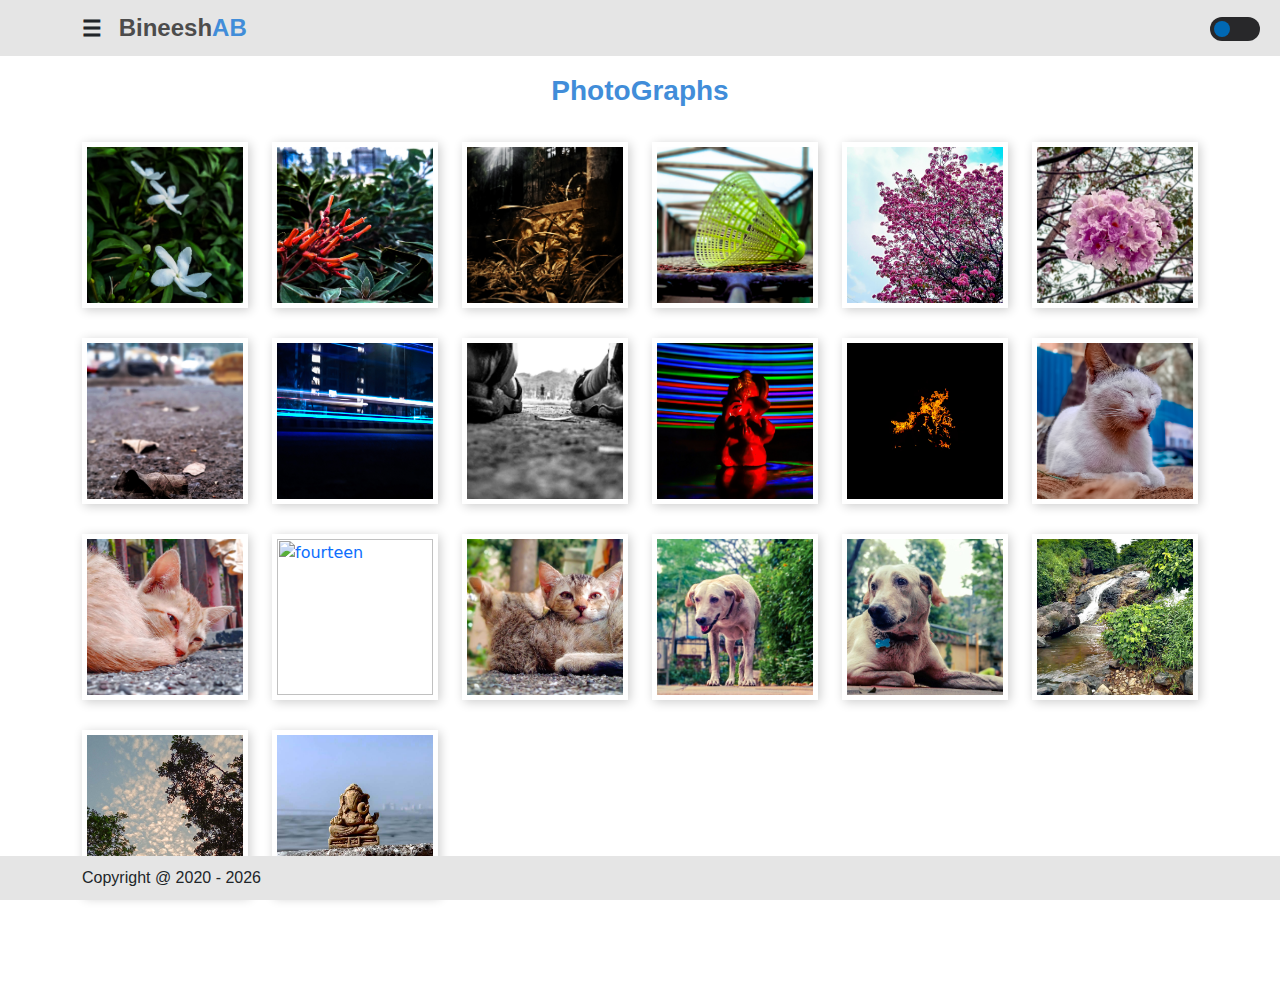
==== commit 980c914a: "Add ten photos to gallery" ====
--- a/gallery.html
+++ b/gallery.html
@@ -130,6 +130,56 @@
 								<a href="#lightBox10"><img src="photography/ten.jpg" alt="ten" class=""></a>
 							</div>
 						</div>
+						<div class="col-sm-2">
+							<div class="photos">
+								<a href="#lightBox11"><img src="photography/eleven.jpg" alt="eleven" class=""></a>
+							</div>
+						</div>
+						<div class="col-sm-2">
+							<div class="photos">
+								<a href="#lightBox12"><img src="photography/twelve.jpg" alt="twelve" class=""></a>
+							</div>
+						</div>
+						<div class="col-sm-2">
+							<div class="photos">
+								<a href="#lightBox13"><img src="photography/thirteen.jpg" alt="thirteen" class=""></a>
+							</div>
+						</div>
+						<div class="col-sm-2">
+							<div class="photos">
+								<a href="#lightBox14"><img src="photography/fourteen.jpg" alt="fourteen" class=""></a>
+							</div>
+						</div>
+						<div class="col-sm-2">
+							<div class="photos">
+								<a href="#lightBox15"><img src="photography/fifteen.jpg" alt="fifteen" class=""></a>
+							</div>
+						</div>
+						<div class="col-sm-2">
+							<div class="photos">
+								<a href="#lightBox16"><img src="photography/sixteen.jpg" alt="sixteen" class=""></a>
+							</div>
+						</div>
+						<div class="col-sm-2">
+							<div class="photos">
+								<a href="#lightBox17"><img src="photography/seventeen.jpg" alt="seventeen" class=""></a>
+							</div>
+						</div>
+						<div class="col-sm-2">
+							<div class="photos">
+								<a href="#lightBox18"><img src="photography/eighteen.jpg" alt="eighteen" class=""></a>
+							</div>
+						</div>
+						<div class="col-sm-2">
+							<div class="photos">
+								<a href="#lightBox19"><img src="photography/nineteen.jpg" alt="nineteen" class=""></a>
+							</div>
+						</div>
+						<div class="col-sm-2">
+							<div class="photos">
+								<a href="#lightBox20"><img src="photography/twenty.jpg" alt="twenty" class=""></a>
+							</div>
+						</div>
 					</div>
 				</div>
 
@@ -149,268 +199,558 @@
 							</div>
 						</div>
 						<div class="footerbottom">
+							<a href="#lightBox20">
+								<div class="leftBtn">
+									<
+								</div>
+							</a>
+							<a href="#lightBox2">
+								<div class="rightBtn">
+									>
+								</div>
+							</a>
+						</div>
+					</div>
+				</div>
+				<div class="lightBox"  id="lightBox2">
+					<div class="lightBoxContainer">
+						<div class="title">
+							<div class="photoName">
+								Two
+							</div>
+							<a href="#">
+								<div class="photoCloseBtn">X</div>
+							</a>
+						</div>
+						<div class="myPhotos">
+							<div class="myPhoto">
+								<img src="photography/two.jpg" alt="two" class="myImages">
+							</div>
+						</div>
+						<div class="footerbottom">
+							<a href="#lightBox1">
+								<div class="leftBtn">
+									<
+								</div>
+							</a>
+							<a href="#lightBox3">
+								<div class="rightBtn">
+									>
+								</div>
+							</a>
+						</div>
+					</div>
+				</div>
+				<div class="lightBox"  id="lightBox3">
+					<div class="lightBoxContainer">
+						<div class="title">
+							<div class="photoName">
+								Three
+							</div>
+							<a href="#">
+								<div class="photoCloseBtn">X</div>
+							</a>
+						</div>
+						<div class="myPhotos">
+							<div class="myPhoto">
+								<img src="photography/three.jpg" alt="three" class="myImages">
+							</div>
+						</div>
+						<div class="footerbottom">
+							<a href="#lightBox2">
+								<div class="leftBtn">
+									<
+								</div>
+							</a>
+							<a href="#lightBox4">
+								<div class="rightBtn">
+									>
+								</div>
+							</a>
+						</div>
+					</div>
+				</div>
+				<div class="lightBox"  id="lightBox4">
+					<div class="lightBoxContainer">
+						<div class="title">
+							<div class="photoName">
+								Four
+							</div>
+							<a href="#">
+								<div class="photoCloseBtn">X</div>
+							</a>
+						</div>
+						<div class="myPhotos">
+							<div class="myPhoto">
+								<img src="photography/four.jpg" alt="four" class="myImages">
+							</div>
+						</div>
+						<div class="footerbottom">
+							<a href="#lightBox3">
+								<div class="leftBtn">
+									<
+								</div>
+							</a>
+							<a href="#lightBox5">
+								<div class="rightBtn">
+									>
+								</div>
+							</a>
+						</div>
+					</div>
+				</div>
+				<div class="lightBox"  id="lightBox5">
+					<div class="lightBoxContainer">
+						<div class="title">
+							<div class="photoName">
+								Five
+							</div>
+							<a href="#">
+								<div class="photoCloseBtn">X</div>
+							</a>
+						</div>
+						<div class="myPhotos">
+							<div class="myPhoto">
+								<img src="photography/five.jpg" alt="five" class="myImages">
+							</div>
+						</div>
+						<div class="footerbottom">
+							<a href="#lightBox4">
+								<div class="leftBtn">
+									<
+								</div>
+							</a>
+							<a href="#lightBox6">
+								<div class="rightBtn">
+									>
+								</div>
+							</a>
+						</div>
+					</div>
+				</div>
+				<div class="lightBox"  id="lightBox6">
+					<div class="lightBoxContainer">
+						<div class="title">
+							<div class="photoName">
+								Six
+							</div>
+							<a href="#">
+								<div class="photoCloseBtn">X</div>
+							</a>
+						</div>
+						<div class="myPhotos">
+							<div class="myPhoto">
+								<img src="photography/six.jpg" alt="six" class="myImages">
+							</div>
+						</div>
+						<div class="footerbottom">
+							<a href="#lightBox5">
+								<div class="leftBtn">
+									<
+								</div>
+							</a>
+							<a href="#lightBox7">
+								<div class="rightBtn">
+									>
+								</div>
+							</a>
+						</div>
+					</div>
+				</div>
+				<div class="lightBox"  id="lightBox7">
+					<div class="lightBoxContainer">
+						<div class="title">
+							<div class="photoName">
+								Seven
+							</div>
+							<a href="#">
+								<div class="photoCloseBtn">X</div>
+							</a>
+						</div>
+						<div class="myPhotos">
+							<div class="myPhoto">
+								<img src="photography/seven.jpg" alt="seven" class="myImages">
+							</div>
+						</div>
+						<div class="footerbottom">
+							<a href="#lightBox6">
+								<div class="leftBtn">
+									<
+								</div>
+							</a>
+							<a href="#lightBox8">
+								<div class="rightBtn">
+									>
+								</div>
+							</a>
+						</div>
+					</div>
+				</div>
+				<div class="lightBox"  id="lightBox8">
+					<div class="lightBoxContainer">
+						<div class="title">
+							<div class="photoName">
+								Eight
+							</div>
+							<a href="#">
+								<div class="photoCloseBtn">X</div>
+							</a>
+						</div>
+						<div class="myPhotos">
+							<div class="myPhoto">
+								<img src="photography/eight.jpg" alt="eight" class="myImages">
+							</div>
+						</div>
+						<div class="footerbottom">
+							<a href="#lightBox7">
+								<div class="leftBtn">
+									<
+								</div>
+							</a>
+							<a href="#lightBox9">
+								<div class="rightBtn">
+									>
+								</div>
+							</a>
+						</div>
+					</div>
+				</div>
+				<div class="lightBox"  id="lightBox9">
+					<div class="lightBoxContainer">
+						<div class="title">
+							<div class="photoName">
+								Nine
+							</div>
+							<a href="#">
+								<div class="photoCloseBtn">X</div>
+							</a>
+						</div>
+						<div class="myPhotos">
+							<div class="myPhoto">
+								<img src="photography/nine.jpg" alt="nine" class="myImages">
+							</div>
+						</div>
+						<div class="footerbottom">
+							<a href="#lightBox8">
+								<div class="leftBtn">
+									<
+								</div>
+							</a>
 							<a href="#lightBox10">
-								<div class="leftBtn">
-									<
-								</div>
-							</a>
-							<a href="#lightBox2">
-								<div class="rightBtn">
-									>
-								</div>
-							</a>
-						</div>
-					</div>
-				</div>
-				<div class="lightBox"  id="lightBox2">
-					<div class="lightBoxContainer">
-						<div class="title">
-							<div class="photoName">
-								Two
-							</div>
-							<a href="#">
-								<div class="photoCloseBtn">X</div>
-							</a>
-						</div>
-						<div class="myPhotos">
-							<div class="myPhoto">
-								<img src="photography/two.jpg" alt="two" class="myImages">
-							</div>
-						</div>
-						<div class="footerbottom">
-							<a href="#lightBox1">
-								<div class="leftBtn">
-									<
-								</div>
-							</a>
-							<a href="#lightBox3">
-								<div class="rightBtn">
-									>
-								</div>
-							</a>
-						</div>
-					</div>
-				</div>
-				<div class="lightBox"  id="lightBox3">
-					<div class="lightBoxContainer">
-						<div class="title">
-							<div class="photoName">
-								Three
-							</div>
-							<a href="#">
-								<div class="photoCloseBtn">X</div>
-							</a>
-						</div>
-						<div class="myPhotos">
-							<div class="myPhoto">
-								<img src="photography/three.jpg" alt="three" class="myImages">
-							</div>
-						</div>
-						<div class="footerbottom">
-							<a href="#lightBox2">
-								<div class="leftBtn">
-									<
-								</div>
-							</a>
-							<a href="#lightBox4">
-								<div class="rightBtn">
-									>
-								</div>
-							</a>
-						</div>
-					</div>
-				</div>
-				<div class="lightBox"  id="lightBox4">
-					<div class="lightBoxContainer">
-						<div class="title">
-							<div class="photoName">
-								Four
-							</div>
-							<a href="#">
-								<div class="photoCloseBtn">X</div>
-							</a>
-						</div>
-						<div class="myPhotos">
-							<div class="myPhoto">
-								<img src="photography/four.jpg" alt="four" class="myImages">
-							</div>
-						</div>
-						<div class="footerbottom">
-							<a href="#lightBox3">
-								<div class="leftBtn">
-									<
-								</div>
-							</a>
-							<a href="#lightBox5">
-								<div class="rightBtn">
-									>
-								</div>
-							</a>
-						</div>
-					</div>
-				</div>
-				<div class="lightBox"  id="lightBox5">
-					<div class="lightBoxContainer">
-						<div class="title">
-							<div class="photoName">
-								Five
-							</div>
-							<a href="#">
-								<div class="photoCloseBtn">X</div>
-							</a>
-						</div>
-						<div class="myPhotos">
-							<div class="myPhoto">
-								<img src="photography/five.jpg" alt="five" class="myImages">
-							</div>
-						</div>
-						<div class="footerbottom">
-							<a href="#lightBox4">
-								<div class="leftBtn">
-									<
-								</div>
-							</a>
-							<a href="#lightBox6">
-								<div class="rightBtn">
-									>
-								</div>
-							</a>
-						</div>
-					</div>
-				</div>
-				<div class="lightBox"  id="lightBox6">
-					<div class="lightBoxContainer">
-						<div class="title">
-							<div class="photoName">
-								Six
-							</div>
-							<a href="#">
-								<div class="photoCloseBtn">X</div>
-							</a>
-						</div>
-						<div class="myPhotos">
-							<div class="myPhoto">
-								<img src="photography/six.jpg" alt="six" class="myImages">
-							</div>
-						</div>
-						<div class="footerbottom">
-							<a href="#lightBox5">
-								<div class="leftBtn">
-									<
-								</div>
-							</a>
-							<a href="#lightBox7">
-								<div class="rightBtn">
-									>
-								</div>
-							</a>
-						</div>
-					</div>
-				</div>
-				<div class="lightBox"  id="lightBox7">
-					<div class="lightBoxContainer">
-						<div class="title">
-							<div class="photoName">
-								Seven
-							</div>
-							<a href="#">
-								<div class="photoCloseBtn">X</div>
-							</a>
-						</div>
-						<div class="myPhotos">
-							<div class="myPhoto">
-								<img src="photography/seven.jpg" alt="seven" class="myImages">
-							</div>
-						</div>
-						<div class="footerbottom">
-							<a href="#lightBox6">
-								<div class="leftBtn">
-									<
-								</div>
-							</a>
-							<a href="#lightBox8">
-								<div class="rightBtn">
-									>
-								</div>
-							</a>
-						</div>
-					</div>
-				</div>
-				<div class="lightBox"  id="lightBox8">
-					<div class="lightBoxContainer">
-						<div class="title">
-							<div class="photoName">
-								Eight
-							</div>
-							<a href="#">
-								<div class="photoCloseBtn">X</div>
-							</a>
-						</div>
-						<div class="myPhotos">
-							<div class="myPhoto">
-								<img src="photography/eight.jpg" alt="eight" class="myImages">
-							</div>
-						</div>
-						<div class="footerbottom">
-							<a href="#lightBox7">
-								<div class="leftBtn">
-									<
-								</div>
-							</a>
+								<div class="rightBtn">
+									>
+								</div>
+							</a>
+						</div>
+					</div>
+				</div>
+				<div class="lightBox"  id="lightBox10">
+					<div class="lightBoxContainer">
+						<div class="title">
+							<div class="photoName">
+								Ten
+							</div>
+							<a href="#">
+								<div class="photoCloseBtn">X</div>
+							</a>
+						</div>
+						<div class="myPhotos">
+							<div class="myPhoto">
+								<img src="photography/ten.jpg" alt="ten" class="myImages">
+							</div>
+						</div>
+						<div class="footerbottom">
 							<a href="#lightBox9">
-								<div class="rightBtn">
-									>
-								</div>
-							</a>
-						</div>
-					</div>
-				</div>
-				<div class="lightBox"  id="lightBox9">
-					<div class="lightBoxContainer">
-						<div class="title">
-							<div class="photoName">
-								Nine
-							</div>
-							<a href="#">
-								<div class="photoCloseBtn">X</div>
-							</a>
-						</div>
-						<div class="myPhotos">
-							<div class="myPhoto">
-								<img src="photography/nine.jpg" alt="nine" class="myImages">
-							</div>
-						</div>
-						<div class="footerbottom">
-							<a href="#lightBox8">
-								<div class="leftBtn">
-									<
-								</div>
-							</a>
+								<div class="leftBtn">
+									<
+								</div>
+							</a>
+							<a href="#lightBox11">
+								<div class="rightBtn">
+									>
+								</div>
+							</a>
+						</div>
+					</div>
+				</div>
+				<div class="lightBox"  id="lightBox11">
+					<div class="lightBoxContainer">
+						<div class="title">
+							<div class="photoName">
+								Eleven
+							</div>
+							<a href="#">
+								<div class="photoCloseBtn">X</div>
+							</a>
+						</div>
+						<div class="myPhotos">
+							<div class="myPhoto">
+								<img src="photography/eleven.jpg" alt="eleven" class="myImages">
+							</div>
+						</div>
+						<div class="footerbottom">
 							<a href="#lightBox10">
-								<div class="rightBtn">
-									>
-								</div>
-							</a>
-						</div>
-					</div>
-				</div>
-				<div class="lightBox"  id="lightBox10">
-					<div class="lightBoxContainer">
-						<div class="title">
-							<div class="photoName">
-								Ten
-							</div>
-							<a href="#">
-								<div class="photoCloseBtn">X</div>
-							</a>
-						</div>
-						<div class="myPhotos">
-							<div class="myPhoto">
-								<img src="photography/ten.jpg" alt="ten" class="myImages">
-							</div>
-						</div>
-						<div class="footerbottom">
-							<a href="#lightBox9">
+								<div class="leftBtn">
+									<
+								</div>
+							</a>
+							<a href="#lightBox12">
+								<div class="rightBtn">
+									>
+								</div>
+							</a>
+						</div>
+					</div>
+				</div>
+				<div class="lightBox"  id="lightBox12">
+					<div class="lightBoxContainer">
+						<div class="title">
+							<div class="photoName">
+								Twelve
+							</div>
+							<a href="#">
+								<div class="photoCloseBtn">X</div>
+							</a>
+						</div>
+						<div class="myPhotos">
+							<div class="myPhoto">
+								<img src="photography/twelve.jpg" alt="twelve" class="myImages">
+							</div>
+						</div>
+						<div class="footerbottom">
+							<a href="#lightBox11">
+								<div class="leftBtn">
+									<
+								</div>
+							</a>
+							<a href="#lightBox13">
+								<div class="rightBtn">
+									>
+								</div>
+							</a>
+						</div>
+					</div>
+				</div>
+				<div class="lightBox"  id="lightBox13">
+					<div class="lightBoxContainer">
+						<div class="title">
+							<div class="photoName">
+								Thirteen
+							</div>
+							<a href="#">
+								<div class="photoCloseBtn">X</div>
+							</a>
+						</div>
+						<div class="myPhotos">
+							<div class="myPhoto">
+								<img src="photography/thirteen.jpg" alt="thirteen" class="myImages">
+							</div>
+						</div>
+						<div class="footerbottom">
+							<a href="#lightBox12">
+								<div class="leftBtn">
+									<
+								</div>
+							</a>
+							<a href="#lightBox14">
+								<div class="rightBtn">
+									>
+								</div>
+							</a>
+						</div>
+					</div>
+				</div>
+				<div class="lightBox"  id="lightBox14">
+					<div class="lightBoxContainer">
+						<div class="title">
+							<div class="photoName">
+								Fourteen
+							</div>
+							<a href="#">
+								<div class="photoCloseBtn">X</div>
+							</a>
+						</div>
+						<div class="myPhotos">
+							<div class="myPhoto">
+								<img src="photography/fourteen.jpg" alt="fourteen" class="myImages">
+							</div>
+						</div>
+						<div class="footerbottom">
+							<a href="#lightBox13">
+								<div class="leftBtn">
+									<
+								</div>
+							</a>
+							<a href="#lightBox15">
+								<div class="rightBtn">
+									>
+								</div>
+							</a>
+						</div>
+					</div>
+				</div>
+				<div class="lightBox"  id="lightBox15">
+					<div class="lightBoxContainer">
+						<div class="title">
+							<div class="photoName">
+								Fifteen
+							</div>
+							<a href="#">
+								<div class="photoCloseBtn">X</div>
+							</a>
+						</div>
+						<div class="myPhotos">
+							<div class="myPhoto">
+								<img src="photography/fifteen.jpg" alt="fifteen" class="myImages">
+							</div>
+						</div>
+						<div class="footerbottom">
+							<a href="#lightBox14">
+								<div class="leftBtn">
+									<
+								</div>
+							</a>
+							<a href="#lightBox16">
+								<div class="rightBtn">
+									>
+								</div>
+							</a>
+						</div>
+					</div>
+				</div>
+				<div class="lightBox"  id="lightBox16">
+					<div class="lightBoxContainer">
+						<div class="title">
+							<div class="photoName">
+								Sixteen
+							</div>
+							<a href="#">
+								<div class="photoCloseBtn">X</div>
+							</a>
+						</div>
+						<div class="myPhotos">
+							<div class="myPhoto">
+								<img src="photography/sixteen.jpg" alt="sixteen" class="myImages">
+							</div>
+						</div>
+						<div class="footerbottom">
+							<a href="#lightBox15">
+								<div class="leftBtn">
+									<
+								</div>
+							</a>
+							<a href="#lightBox17">
+								<div class="rightBtn">
+									>
+								</div>
+							</a>
+						</div>
+					</div>
+				</div>
+				<div class="lightBox"  id="lightBox17">
+					<div class="lightBoxContainer">
+						<div class="title">
+							<div class="photoName">
+								Seventeen
+							</div>
+							<a href="#">
+								<div class="photoCloseBtn">X</div>
+							</a>
+						</div>
+						<div class="myPhotos">
+							<div class="myPhoto">
+								<img src="photography/seventeen.jpg" alt="seventeen" class="myImages">
+							</div>
+						</div>
+						<div class="footerbottom">
+							<a href="#lightBox16">
+								<div class="leftBtn">
+									<
+								</div>
+							</a>
+							<a href="#lightBox18">
+								<div class="rightBtn">
+									>
+								</div>
+							</a>
+						</div>
+					</div>
+				</div>
+				<div class="lightBox"  id="lightBox18">
+					<div class="lightBoxContainer">
+						<div class="title">
+							<div class="photoName">
+								Eighteen
+							</div>
+							<a href="#">
+								<div class="photoCloseBtn">X</div>
+							</a>
+						</div>
+						<div class="myPhotos">
+							<div class="myPhoto">
+								<img src="photography/eighteen.jpg" alt="eighteen" class="myImages">
+							</div>
+						</div>
+						<div class="footerbottom">
+							<a href="#lightBox17">
+								<div class="leftBtn">
+									<
+								</div>
+							</a>
+							<a href="#lightBox19">
+								<div class="rightBtn">
+									>
+								</div>
+							</a>
+						</div>
+					</div>
+				</div>
+				<div class="lightBox"  id="lightBox19">
+					<div class="lightBoxContainer">
+						<div class="title">
+							<div class="photoName">
+								Nineteen
+							</div>
+							<a href="#">
+								<div class="photoCloseBtn">X</div>
+							</a>
+						</div>
+						<div class="myPhotos">
+							<div class="myPhoto">
+								<img src="photography/nineteen.jpg" alt="nineteen" class="myImages">
+							</div>
+						</div>
+						<div class="footerbottom">
+							<a href="#lightBox18">
+								<div class="leftBtn">
+									<
+								</div>
+							</a>
+							<a href="#lightBox20">
+								<div class="rightBtn">
+									>
+								</div>
+							</a>
+						</div>
+					</div>
+				</div>
+				<div class="lightBox"  id="lightBox20">
+					<div class="lightBoxContainer">
+						<div class="title">
+							<div class="photoName">
+								Twenty
+							</div>
+							<a href="#">
+								<div class="photoCloseBtn">X</div>
+							</a>
+						</div>
+						<div class="myPhotos">
+							<div class="myPhoto">
+								<img src="photography/twenty.jpg" alt="twenty" class="myImages">
+							</div>
+						</div>
+						<div class="footerbottom">
+							<a href="#lightBox19">
 								<div class="leftBtn">
 									<
 								</div>
--- a/css/gallery.css
+++ b/css/gallery.css
@@ -17,7 +17,6 @@
 .gallery{
 	padding-top: 70px;
 	padding-bottom: 100px;
-	height: 100%;
 }
 .galleryTitle{
 	text-align: center;
@@ -66,7 +65,8 @@
 	left: 50%;
 	transform: translate(-50%,-50%);
 	background: #ffffff;
-	/*overflow: hidden;*/
+	border-radius: 5px;
+	overflow: hidden;
 }
 .title{
 	width: 100%;
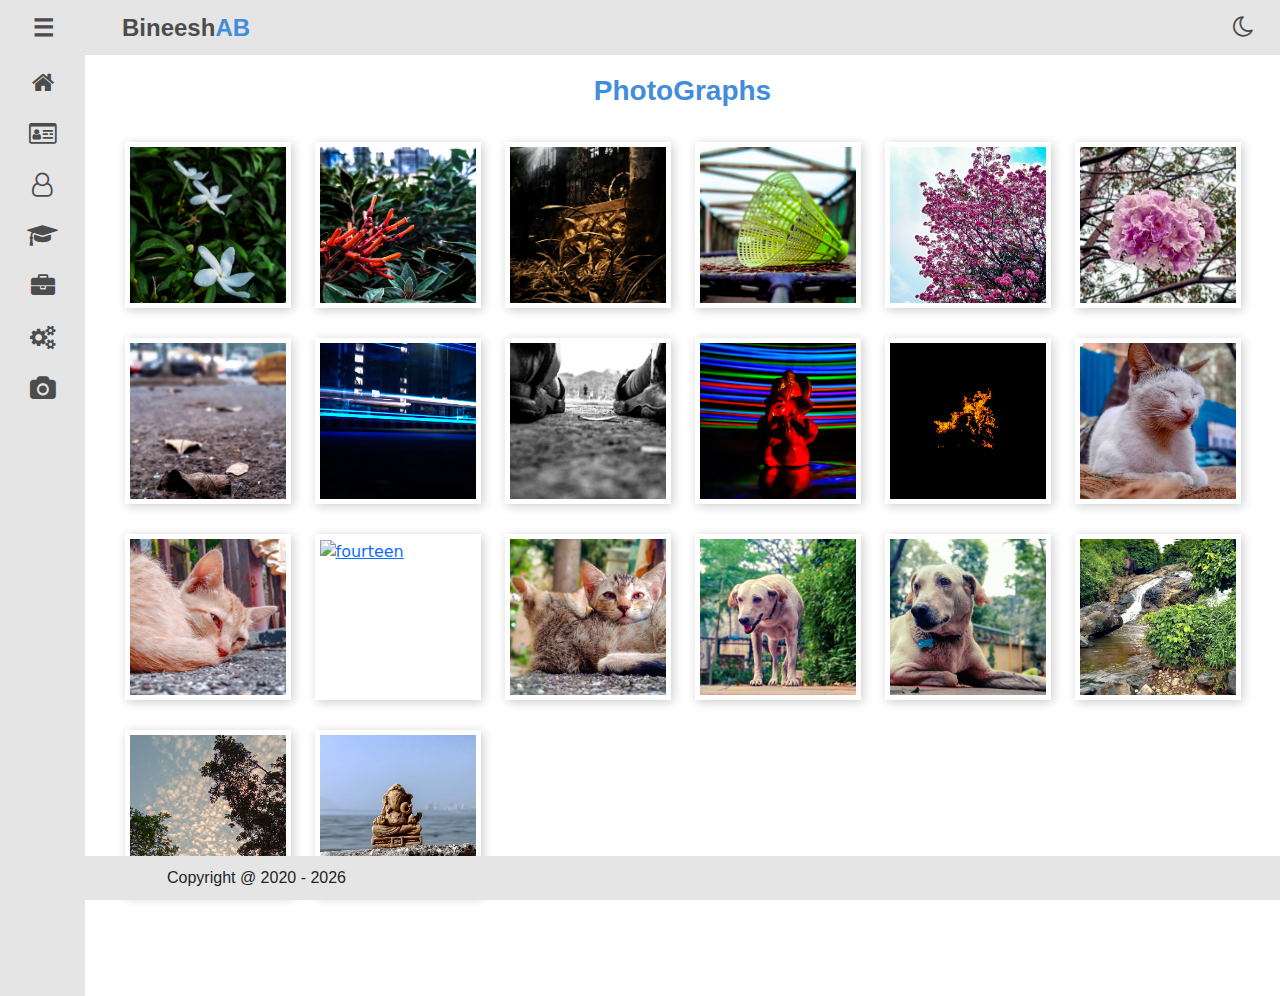
==== commit 32d13b60: "Change the UX of Bineesh AB site" ====
--- a/gallery.html
+++ b/gallery.html
@@ -1,77 +1,137 @@
-<!-- <!DOCTYPE html> -->
-<html>
+<!DOCTYPE html>
+<html lang="en">
 	<head>
-		<title>Portfolio - Bineesh  Alakkal</title>
-		<meta charset="utf-8">
-		<meta name="viewport" content="width=device-width, initial-scale=1, shrink-to-fit=no">
-
-		<link rel="icon" type="image/png" href="image/ablogo.png">
+		<title>Photography | BineeshAB</title>
+
+		<meta charset="UTF-8">
+		<meta name="viewport" content="width=device-width, initial-scale=1.0, shrink-to-fit=no">
+
+		<link rel="canonical" href="https://bineeshab.github.io/" />
+		<link rel="icon" type="image/png" href="image/ablogo.png" />
+
+		<meta name="description" content="Bineesh's portfolio site, you can find most off all Bineesh's photography in this gallery page.">
+		<meta name="keywords" content="Bineesh, Bineesh Alakkal, Portfolio, Bineesh Portfolio, Bineesh AB, AB, Bineesh Photos, Bineesh AB Photos, Ab Photos, Bineesh Photography, Bineesh AB Photography, Ab Photography ">
+		<meta name="author" content="Bineesh AB">
+		
+		<meta property="og:description" content="Bineesh's portfolio site, you can find most off all Bineesh's photography in this gallery page." />
+		<meta property="og:image" content="https://bineeshab.github.io/image/ablogo.png" />
+		<meta property="og:image:width" content="500" />
+		<meta property="og:image:height" content="500" />
+
+		<meta name="twitter:description" content="Bineesh's portfolio site, you can find most off all Bineesh's photography in this gallery page." />
+		<meta name="twitter:image" content="https://bineeshab.github.io/image/ablogo.png" />
 
 		<link rel="stylesheet" href="css/bootstrap.css">
 		<link rel="stylesheet" href="css/style.css">
+
 		<link rel="stylesheet" href="css/header.css">
 		<link rel="stylesheet" href="css/footer.css">
-
-		<link rel="stylesheet" href="css/sidebar.css">
+		<link rel="stylesheet" href="css/slideicon.css">
+		<link rel="stylesheet" href="css/slider.css">
 
 		<link rel="stylesheet" href="css/gallery.css">
 
 		<link rel="stylesheet" href="css/darkmode.css">
 
 		<link href="fonts/css/font.min.css" rel="stylesheet" type="text/css">
-
-		<style type="text/css">
-			html{
-				scroll-behavior: smooth;
-			}
-		</style>
 
 	</head>
 	<body>
 
-		<section class="header" id="header">
+		<header class="header" id="header">
+			<span class="bars" id="bars" onclick="openNav()">&#9776;</span>
+			<span class="bars" id="close" onclick="closeNav()">&times;</span>
 			<div class="container">
-				<div class="logo">
-					<span class="bars" onclick="openNav()">&#9776;</span>
-					<a href="index.html">Bineesh<span class="ab">AB</span></a>
-				</div>
+				<a href="index.html" class="logo">Bineesh<span class="abColor">AB</span></a>
 			</div>
-
-			<label class="switch">
-				<input type="checkbox" id="myCheck" onclick="changeColor()">
-				<span class="slider"></span>
-			</label>
-
-			<div class="sideBar" id="sideBar">
-				<div class="container">
-					<a href="javascript:void(0)" class="close" onclick="closeNav()">
-						<div class="closeBtn">X</div>
+			<div class="toggleBtn" id="toggleBtn">
+				<button class="menuIcon" id="moon" onclick="moon()">
+					<i class="fa fa-moon-o"></i>
+				</button>
+				<button class="menuIcon" id="sun" onclick="sun()">
+					<i class="fa fa-sun-o"></i>
+				</button>
+			</div>
+		</header>
+
+		<div class="slideIcon" id="slideIcon">
+			<a href="index.html#home" class="menuIcon">
+				<i class="fa fa-home"></i>
+			</a>
+			<a href="index.html#about" class="menuIcon">
+				<i class="fa fa-id-card-o"></i>
+			</a>
+			<a href="index.html#profile" class="menuIcon">
+				<i class="fa fa-user-o"></i>
+			</a>
+			<a href="index.html#education" class="menuIcon">
+				<i class="fa fa-graduation-cap"></i>
+			</a>
+			<a href="index.html#experience" class="menuIcon">
+				<i class="fa fa-briefcase"></i>
+			</a>
+			<a href="index.html#project" class="menuIcon">
+				<i class="fa fa-cogs"></i>
+			</a>
+			<a href="" class="menuIcon">
+				<i class="fa fa-camera"></i>
+			</a>
+
+			<!-- <a href="" class="menuIcon" id="moon">
+				<i class="fa fa-moon-o"></i>
+			</a>
+			<a href="" class="menuIcon" id="sun">
+				<i class="fa fa-sun-o"></i>
+			</a> -->
+		</div>
+		<div class="slider" id="slider">
+			<span class="bars" onclick="closeNav()">&times;</span>
+			<ul>
+					
+				<li>
+					<a href="index.html#home" onclick="closeNav()">
+						<i class="fa fa-home"></i>
+						<span>Home</span>
 					</a>
-					<div class="sideNav" id="sideNav">
-						<ul>
-							<li>
-								<a href="index.html" onclick="closeNav()">Home</a>
-							</li>
-							<li>
-								<a href="index.html#about" onclick="closeNav()">About</a>
-							</li>
-							<li>
-								<a href="index.html#profile" onclick="closeNav()">Profile</a>
-							</li>
-							<li>
-								<a href="index.html#education" onclick="closeNav()">Education</a>
-							</li>
-							<li>
-								<a href="index.html#experience" onclick="closeNav()">Experience</a>
-							</li>
-							<li>
-								<a href="index.html#project" onclick="closeNav()">Project</a>
-							</li>
-						</ul>
-					</div>
-				</div>
-			</div>
-		</section>
+				</li>
+				<li>
+					<a href="index.html#about" onclick="closeNav()">
+						<i class="fa fa-id-card-o"></i>
+						<span>About</span>
+					</a>
+				</li>
+				<li>
+					<a href="index.html#profile" onclick="closeNav()">
+						<i class="fa fa-user-o"></i>
+						<span>Profile</span>
+					</a>
+				</li>
+				<li>
+					<a href="index.html#education" onclick="closeNav()">
+						<i class="fa fa-graduation-cap"></i>
+						<span>Education</span>
+					</a>
+				</li>
+				<li>
+					<a href="index.html#experience" onclick="closeNav()">
+						<i class="fa fa-briefcase"></i>
+						<span>Experience</span>
+					</a>
+				</li>
+				<li>
+					<a href="index.html#project" onclick="closeNav()">
+						<i class="fa fa-cogs"></i>
+						<span>Project</span>
+					</a>
+				</li>
+				<li>
+					<a href="" onclick="closeNav()">
+						<i class="fa fa-camera"></i>
+						<span>Photographs</span>
+					</a>
+				</li>
+			</ul>
+		</div>
 
 		<section class="gallery" id="gallery">
 			<div class="container">
@@ -199,16 +259,16 @@
 							</div>
 						</div>
 						<div class="footerbottom">
-							<a href="#lightBox20">
-								<div class="leftBtn">
-									<
-								</div>
-							</a>
-							<a href="#lightBox2">
-								<div class="rightBtn">
-									>
-								</div>
-							</a>
+							<div class="leftBtn">
+								<a href="#lightBox20">
+									<
+								</a>
+							</div>
+							<div class="rightBtn">
+								<a href="#lightBox2">
+									>
+								</a>
+							</div>
 						</div>
 					</div>
 				</div>
@@ -228,16 +288,16 @@
 							</div>
 						</div>
 						<div class="footerbottom">
-							<a href="#lightBox1">
-								<div class="leftBtn">
-									<
-								</div>
-							</a>
-							<a href="#lightBox3">
-								<div class="rightBtn">
-									>
-								</div>
-							</a>
+							<div class="leftBtn">
+								<a href="#lightBox1">
+									<
+								</a>
+							</div>
+							<div class="rightBtn">
+								<a href="#lightBox3">
+									>
+								</a>
+							</div>
 						</div>
 					</div>
 				</div>
@@ -257,16 +317,16 @@
 							</div>
 						</div>
 						<div class="footerbottom">
-							<a href="#lightBox2">
-								<div class="leftBtn">
-									<
-								</div>
-							</a>
-							<a href="#lightBox4">
-								<div class="rightBtn">
-									>
-								</div>
-							</a>
+							<div class="leftBtn">
+								<a href="#lightBox2">
+									<
+								</a>
+							</div>
+							<div class="rightBtn">
+								<a href="#lightBox4">
+									>
+								</a>
+							</div>
 						</div>
 					</div>
 				</div>
@@ -286,16 +346,16 @@
 							</div>
 						</div>
 						<div class="footerbottom">
-							<a href="#lightBox3">
-								<div class="leftBtn">
-									<
-								</div>
-							</a>
-							<a href="#lightBox5">
-								<div class="rightBtn">
-									>
-								</div>
-							</a>
+							<div class="leftBtn">
+								<a href="#lightBox3">
+									<
+								</a>
+							</div>
+							<div class="rightBtn">
+								<a href="#lightBox5">
+									>
+								</a>
+							</div>
 						</div>
 					</div>
 				</div>
@@ -315,16 +375,16 @@
 							</div>
 						</div>
 						<div class="footerbottom">
-							<a href="#lightBox4">
-								<div class="leftBtn">
-									<
-								</div>
-							</a>
-							<a href="#lightBox6">
-								<div class="rightBtn">
-									>
-								</div>
-							</a>
+							<div class="leftBtn">
+								<a href="#lightBox4">
+									<
+								</a>
+							</div>
+							<div class="rightBtn">
+								<a href="#lightBox6">
+									>
+								</a>
+							</div>
 						</div>
 					</div>
 				</div>
@@ -344,16 +404,16 @@
 							</div>
 						</div>
 						<div class="footerbottom">
-							<a href="#lightBox5">
-								<div class="leftBtn">
-									<
-								</div>
-							</a>
-							<a href="#lightBox7">
-								<div class="rightBtn">
-									>
-								</div>
-							</a>
+							<div class="leftBtn">
+								<a href="#lightBox5">
+									<
+								</a>
+							</div>
+							<div class="rightBtn">
+								<a href="#lightBox7">
+									>
+								</a>
+							</div>
 						</div>
 					</div>
 				</div>
@@ -373,16 +433,16 @@
 							</div>
 						</div>
 						<div class="footerbottom">
-							<a href="#lightBox6">
-								<div class="leftBtn">
-									<
-								</div>
-							</a>
-							<a href="#lightBox8">
-								<div class="rightBtn">
-									>
-								</div>
-							</a>
+							<div class="leftBtn">
+								<a href="#lightBox6">
+									<
+								</a>
+							</div>
+							<div class="rightBtn">
+								<a href="#lightBox8">
+									>
+								</a>
+							</div>
 						</div>
 					</div>
 				</div>
@@ -402,16 +462,16 @@
 							</div>
 						</div>
 						<div class="footerbottom">
-							<a href="#lightBox7">
-								<div class="leftBtn">
-									<
-								</div>
-							</a>
-							<a href="#lightBox9">
-								<div class="rightBtn">
-									>
-								</div>
-							</a>
+							<div class="leftBtn">
+								<a href="#lightBox7">
+									<
+								</a>
+							</div>
+							<div class="rightBtn">
+								<a href="#lightBox9">
+									>
+								</a>
+							</div>
 						</div>
 					</div>
 				</div>
@@ -431,16 +491,16 @@
 							</div>
 						</div>
 						<div class="footerbottom">
-							<a href="#lightBox8">
-								<div class="leftBtn">
-									<
-								</div>
-							</a>
-							<a href="#lightBox10">
-								<div class="rightBtn">
-									>
-								</div>
-							</a>
+							<div class="leftBtn">
+								<a href="#lightBox8">
+									<
+								</a>
+							</div>
+							<div class="rightBtn">
+								<a href="#lightBox10">
+									>
+								</a>
+							</div>
 						</div>
 					</div>
 				</div>
@@ -460,16 +520,16 @@
 							</div>
 						</div>
 						<div class="footerbottom">
-							<a href="#lightBox9">
-								<div class="leftBtn">
-									<
-								</div>
-							</a>
-							<a href="#lightBox11">
-								<div class="rightBtn">
-									>
-								</div>
-							</a>
+							<div class="leftBtn">
+								<a href="#lightBox9">
+									<
+								</a>
+							</div>
+							<div class="rightBtn">
+								<a href="#lightBox11">
+									>
+								</a>
+							</div>
 						</div>
 					</div>
 				</div>
@@ -489,16 +549,16 @@
 							</div>
 						</div>
 						<div class="footerbottom">
-							<a href="#lightBox10">
-								<div class="leftBtn">
-									<
-								</div>
-							</a>
-							<a href="#lightBox12">
-								<div class="rightBtn">
-									>
-								</div>
-							</a>
+							<div class="leftBtn">
+								<a href="#lightBox10">
+									<
+								</a>
+							</div>
+							<div class="rightBtn">
+								<a href="#lightBox12">
+									>
+								</a>
+							</div>
 						</div>
 					</div>
 				</div>
@@ -518,16 +578,16 @@
 							</div>
 						</div>
 						<div class="footerbottom">
-							<a href="#lightBox11">
-								<div class="leftBtn">
-									<
-								</div>
-							</a>
-							<a href="#lightBox13">
-								<div class="rightBtn">
-									>
-								</div>
-							</a>
+							<div class="leftBtn">
+								<a href="#lightBox11">
+									<
+								</a>
+							</div>
+							<div class="rightBtn">
+								<a href="#lightBox13">
+									>
+								</a>
+							</div>
 						</div>
 					</div>
 				</div>
@@ -547,16 +607,16 @@
 							</div>
 						</div>
 						<div class="footerbottom">
-							<a href="#lightBox12">
-								<div class="leftBtn">
-									<
-								</div>
-							</a>
-							<a href="#lightBox14">
-								<div class="rightBtn">
-									>
-								</div>
-							</a>
+							<div class="leftBtn">
+								<a href="#lightBox12">
+									<
+								</a>
+							</div>
+							<div class="rightBtn">
+								<a href="#lightBox14">
+									>
+								</a>
+							</div>
 						</div>
 					</div>
 				</div>
@@ -576,16 +636,16 @@
 							</div>
 						</div>
 						<div class="footerbottom">
-							<a href="#lightBox13">
-								<div class="leftBtn">
-									<
-								</div>
-							</a>
-							<a href="#lightBox15">
-								<div class="rightBtn">
-									>
-								</div>
-							</a>
+							<div class="leftBtn">
+								<a href="#lightBox13">
+									<
+								</a>
+							</div>
+							<div class="rightBtn">
+								<a href="#lightBox15">
+									>
+								</a>
+							</div>
 						</div>
 					</div>
 				</div>
@@ -605,16 +665,16 @@
 							</div>
 						</div>
 						<div class="footerbottom">
-							<a href="#lightBox14">
-								<div class="leftBtn">
-									<
-								</div>
-							</a>
-							<a href="#lightBox16">
-								<div class="rightBtn">
-									>
-								</div>
-							</a>
+							<div class="leftBtn">
+								<a href="#lightBox14">
+									<
+								</a>
+							</div>
+							<div class="rightBtn">
+								<a href="#lightBox16">
+									>
+								</a>
+							</div>
 						</div>
 					</div>
 				</div>
@@ -634,16 +694,16 @@
 							</div>
 						</div>
 						<div class="footerbottom">
-							<a href="#lightBox15">
-								<div class="leftBtn">
-									<
-								</div>
-							</a>
-							<a href="#lightBox17">
-								<div class="rightBtn">
-									>
-								</div>
-							</a>
+							<div class="leftBtn">
+								<a href="#lightBox15">
+									<
+								</a>
+							</div>
+							<div class="rightBtn">
+								<a href="#lightBox17">
+									>
+								</a>
+							</div>
 						</div>
 					</div>
 				</div>
@@ -663,16 +723,16 @@
 							</div>
 						</div>
 						<div class="footerbottom">
-							<a href="#lightBox16">
-								<div class="leftBtn">
-									<
-								</div>
-							</a>
-							<a href="#lightBox18">
-								<div class="rightBtn">
-									>
-								</div>
-							</a>
+							<div class="leftBtn">
+								<a href="#lightBox16">
+									<
+								</a>
+							</div>
+							<div class="rightBtn">
+								<a href="#lightBox18">
+									>
+								</a>
+							</div>
 						</div>
 					</div>
 				</div>
@@ -692,16 +752,16 @@
 							</div>
 						</div>
 						<div class="footerbottom">
-							<a href="#lightBox17">
-								<div class="leftBtn">
-									<
-								</div>
-							</a>
-							<a href="#lightBox19">
-								<div class="rightBtn">
-									>
-								</div>
-							</a>
+							<div class="leftBtn">
+								<a href="#lightBox17">
+									<
+								</a>
+							</div>
+							<div class="rightBtn">
+								<a href="#lightBox19">
+									>
+								</a>
+							</div>
 						</div>
 					</div>
 				</div>
@@ -721,16 +781,16 @@
 							</div>
 						</div>
 						<div class="footerbottom">
-							<a href="#lightBox18">
-								<div class="leftBtn">
-									<
-								</div>
-							</a>
-							<a href="#lightBox20">
-								<div class="rightBtn">
-									>
-								</div>
-							</a>
+							<div class="leftBtn">
+								<a href="#lightBox18">
+									<
+								</a>
+							</div>
+							<div class="rightBtn">
+								<a href="#lightBox20">
+									>
+								</a>
+							</div>
 						</div>
 					</div>
 				</div>
@@ -750,16 +810,16 @@
 							</div>
 						</div>
 						<div class="footerbottom">
-							<a href="#lightBox19">
-								<div class="leftBtn">
-									<
-								</div>
-							</a>
-							<a href="#lightBox1">
-								<div class="rightBtn">
-									>
-								</div>
-							</a>
+							<div class="leftBtn">
+								<a href="#lightBox19">
+									<
+								</a>
+							</div>
+							<div class="rightBtn">
+								<a href="#lightBox1">
+									>
+								</a>
+							</div>
 						</div>
 					</div>
 				</div>
@@ -773,64 +833,81 @@
 			</div>
 		</section>
 
-		<script>
-			function openNav() {
-				let five = window.matchMedia("(max-width: 500px)");
-				let seven = window.matchMedia("(max-width: 768px)");
-				if(five.matches){
-					document.getElementById("sideBar").style.width = "60%";
-				}
-				else if(seven.matches){
-					document.getElementById("sideBar").style.width = "30%";
-				}
-				else{
-					document.getElementById("sideBar").style.width = "20%";
-				}
+	</body>
+	<script src="js/onscroll.js"></script>
+	<script>
+
+		var d = new Date();
+		var y = d.getFullYear();
+
+		document.getElementById("year").innerHTML = y;
+		
+		let five = window.matchMedia("(max-width: 540px)");
+
+		function openNav(){
+			document.getElementById("bars").style.display = "none";
+			document.getElementById("close").style.display = "block";
+			document.getElementById("slideIcon").style.display = "none";
+			document.getElementById("slider").style.width = "260px";
+
+			if(five.matches){
+				document.getElementById("footer").style.marginLeft = "0px";
+				document.getElementById("gallery").style.marginLeft = "0px";
 			}
-			function closeNav() {
-				document.getElementById("sideBar").style.width = "0";
+			else{
+				document.getElementById("footer").style.marginLeft = "260px";
+				document.getElementById("gallery").style.marginLeft = "260px";
 			}
 
-			window.onscroll = function() {myFunction()};
-
-			var header = document.getElementById("header");
-			var sticky = header.offsetTop;
-
-			function myFunction() {
-				if (window.pageYOffset > sticky) {
-					header.classList.add("sticky");
-				} else {
-					header.classList.remove("sticky");
-				}
+			
+		}
+		function closeNav(){
+
+			document.getElementById("bars").style.display = "block";
+			document.getElementById("close").style.display = "none";
+			document.getElementById("slider").style.width = "0px";
+			
+			if(five.matches){
+				document.getElementById("slideIcon").style.display = "none";
+
+				document.getElementById("footer").style.marginLeft = "0px";
+				document.getElementById("gallery").style.marginLeft = "0px";
 			}
-
-			var d = new Date();
-			var y = d.getFullYear();
-			document.getElementById("year").innerHTML = y;
-
-			//dark Mode Mode
-
-			var header2 = document.getElementById('header');
-			var sidebar = document.getElementById('sideBar');
-			var gallery = document.getElementById('gallery');
-			var footer = document.getElementById('footer');
-
-			var checkBox = document.getElementById("myCheck");
-
-			function changeColor(){
-				if(checkBox.checked == true){
-					header2.classList.add("bg-color-d");
-					sidebar.classList.add("bg-color-d");
-					gallery.classList.add("bg-color-l");
-					footer.classList.add("bg-color-d");
-				}
-				else{
-					header2.classList.remove("bg-color-d");
-					sidebar.classList.remove("bg-color-d");
-					gallery.classList.remove("bg-color-l");
-					footer.classList.remove("bg-color-d");
-				}
+			else{
+				document.getElementById("slideIcon").style.display = "block";
+
+				document.getElementById("footer").style.marginLeft = "85px";
+				document.getElementById("gallery").style.marginLeft = "85px";
 			}
-		</script>
-	</body>
+
+		}
+
+		var header2 = document.getElementById('header');
+		var sideicon = document.getElementById('slideIcon');
+		var sidebar = document.getElementById('slider');
+
+		function moon(){
+			document.getElementById('moon').style.display = "none";
+			document.getElementById('sun').style.display = "block";
+			if(document.getElementById('sun').style.display = "block"){
+				header2.classList.add("bg-color-d");
+				sideicon.classList.add("bg-color-d");
+				sidebar.classList.add("bg-color-d");
+				gallery.classList.add("bg-color-l");
+				footer.classList.add("bg-color-d");
+			}
+		}
+		function sun(){
+			document.getElementById('moon').style.display = "block";
+			document.getElementById('sun').style.display = "none";
+
+			if (document.getElementById('sun').style.display = "none") {
+				header2.classList.remove("bg-color-d");
+				sideicon.classList.remove("bg-color-d");
+				sidebar.classList.remove("bg-color-d");
+				gallery.classList.remove("bg-color-l");
+				footer.classList.remove("bg-color-d");
+			}
+		}
+	</script>	
 </html>--- a/css/style.css
+++ b/css/style.css
@@ -1,29 +1,40 @@
 /*
-	Theme Name: CoinShala
+	Theme Name: AB Portfolio
 	Description: This theme is made specifically for Portfolio website called BineeshAB. Its simple and color grey tone color theme.
 	Author: Bineesh AB
 	Author URI: https://bineeshab.github.io/
-	Version: 2.0
-	License: GNU General Public License v2 or later
-	License URI: http://www.gnu.org/licenses/gpl-2.0.html
+	Version: 3.0
 	Text Domain: bineeshab
 	This theme, like GitHub, is licensed under the GPL.
 	Use it to make something cool, have fun, and share what you've learned with others.
-	Tags: 
+*/
+:root{
+	--primaryColor: #418dd9;
+	--secondaryColor: #e5e5e5;
+	--darkTextColor:#4c4c4c;
+	--textColor:#797979;
+	--whiteColor: #ffffff;
+	--blackColor: #000000;
 
-	color: #e5e5e5; Background Color -  Grey
-	color: #418dd9; Text Title Color - Sky Blue
-	color: #4c4c4c; Text Title Color - Dark Grey
-	color: #797979; Text Color       - Grey
-
-	Dark Mode Colors
-
-	color: #28282a; BackGround Color - Mat Black
-	color: #cccccc; Text Color       - Grey
-	color: #0068b3; Mat Dark Blue
-	
-*/
+	--primaryDark: #28282a;
+	--secondaryDark: #353538;
+}
+*{
+	box-sizing: border-box;
+}
+html{
+	scroll-behavior: smooth;
+}
 body{
 	margin: 0px;
 	padding: 0px;
+	/*user-select: none;*/
+	background: var(--secondaryColor);
+}
+button{
+	background: transparent;
+	outline: none !important;
+	border: none;
+	margin-left: 5px;
+	color: var(--darkTextColor);
 }--- a/css/header.css
+++ b/css/header.css
@@ -1,50 +1,82 @@
-/*
-	color: #e5e5e5; Background Color -  Grey
-	color: #418dd9; Text Title Color - Sky Blue
-	color: #4c4c4c; Text Title Color - Dark Grey
-	color: #797979; Text Color       - Grey
-
-	Dark Mode Colors
-
-	color: #28282a; BackGround Color - Mat Black
-	color: #cccccc; Text Color       - Grey
-	color: #0068b3; Mat Dark Blue
-*/
+:root{
+	--primaryColor: #418dd9;
+	--secondaryColor: #e5e5e5;
+	--darkTextColor:#4c4c4c;
+	--textColor:#797979;
+	--whiteColor: #ffffff;
+	--blackColor: #000000;
+}
 .header{
 	position: fixed;
+	top: 0;
+	left: 0;
+	right: 0;
+	width: 100%;
+	height: 55px;
+	padding: 10px 30px;
+	background: var(--secondaryColor);
+	font-size: 24px;
+	font-family: Arial, "Helvetica Neue", Helvetica, sans-serif;
+	font-weight: bold;
+	color: var(--darkTextColor);
 	z-index: 1;
-	width: 100%;
-	background: #e5e5e5;
 }
-.logo{
-	padding: 10px 0px;
-	font-family: Arial;
-	font-size: 24px;
-	font-weight: bold;
+.header .container{
+	margin: 0 50px;
 }
-.logo a{
+.header a{
+	display: block;
 	text-decoration: none;
-	color: #4c4c4c;
-	padding: 0px 5px;
+	color: var(--darkTextColor);
+	margin: 0 30px;
 }
-.logo a:hover{
-	color: #418dd9;
-	transition: 1s;
+#bars{
+	transition: 0.5s;
 }
-.ab{
-	color: #418dd9;
+#close{
+	display: none;
+	margin-top: -7px;
+	margin-left: 4px;
+	font-size: 34px;
+	transition: 0.5s;
+}
+.abColor{
+	color: var(--primaryColor);
 }
 .bars{
-	padding: 0px 5px 0px 0px;
-	font-size: 22px;
-	font-weight: bold;
+	float: left;
 	cursor: pointer;
+	margin-left: 3px;
 }
-.bars:hover{
-	color: #418dd9;
+.toggleBtn{
+	position: absolute;
+	top: 8px;
+	right: 20px;
+}
+#moon{
+	display: block;
+	animation-name: onOff;
+	animation-duration: 0.5s;
+}
+#sun{
+	display: none;
+	animation-name: onOff;
+	animation-duration: 0.5s;
+}
+@keyframes onOff {
+	0%{
+		transform: scale(0);
+	}
+	100%{
+		transform: scale(1);
+	}
 }
 .sticky{
-	box-shadow: 0px 4px 6px 0px rgba(0,0,0,0.1);
+	box-shadow:
+		0 1px 2px rgba(0,0,0,0.07), 
+        0 2px 4px rgba(0,0,0,0.07), 
+        0 4px 8px rgba(0,0,0,0.07), 
+        0 8px 16px rgba(0,0,0,0.07);
 }
 @media(max-width: 1200px){
 }
@@ -53,10 +85,20 @@
 @media(max-width: 768px){
 }
 @media(max-width: 540px){
+	.header{
+		font-size: 22px;
+		padding: 10px 20px;
+	}
+	.header .container{
+		margin: 0px;
+	}
+	.header a{
+		margin: 0 20px;
+	}
 	.bars{
-		font-size: 20px;
+		margin-left: 0px;
 	}
-	.logo{
-		font-size: 20px;
+	.toggleBtn{
+		display: block;
 	}
 }
--- a/css/footer.css
+++ b/css/footer.css
@@ -1,28 +1,13 @@
-/*
-	color: #e5e5e5; Background Color -  Grey
-	color: #418dd9; Text Title Color - Sky Blue
-	color: #4c4c4c; Text Title Color - Dark Grey
-	color: #797979; Text Color       - Grey
-
-	Dark Mode Colors
-
-	color: #28282a; BackGround Color - Mat Black
-	color: #cccccc; Text Color       - Grey
-	color: #0068b3; Mat Dark Blue
-*/
-body{
-	margin: 0px;
-	padding: 0px;
-}
 .footer{
-
 	position: fixed;
 	width: 100%;
+	margin-left: 85px;
 	left: 0;
 	bottom: 0;
-	background: #e5e5e5;
+	background: var(--secondaryColor);
+	transition: 0.6s;
 }
-.footer .container p{
+.footer p{
 	margin: 0px;
 	padding: 0px;
 	font-size: 16px;
@@ -36,6 +21,9 @@
 @media(max-width: 768px){
 }
 @media(max-width: 540px){
+	.footer{
+		margin-left: 0;
+	}
 	.footer  .container p{
 		font-size: 14px;
 	}
--- a/css/slideicon.css
+++ b/css/slideicon.css
@@ -0,0 +1,51 @@
+:root{
+	--primaryColor: #418dd9;
+	--secondaryColor: #e5e5e5;
+	--darkTextColor:#4c4c4c;
+	--textColor:#797979;
+	--whiteColor: #ffffff;
+	--blackColor: #000000;
+}
+.slideIcon{
+	text-align: center;
+	position: fixed;
+	width: 85px;
+	height: 100%;
+	margin-top: 55px;
+	background: var(--secondaryColor);
+	padding: 0px 20px;
+	font-size: 24px;
+	transition: 0.5s;
+}
+.slideIcon a{
+	display: block;
+	text-decoration: none;
+	color: var(--darkTextColor);
+	margin: 5px 0;
+	padding: 5px 7px;
+	border-radius: 5px;
+}
+.slideIcon a:hover{
+	background: #ffffff;
+	color: var(--primaryColor);
+}
+@keyframes onOff {
+	0%{
+		transform: scale(0);
+	}
+	100%{
+		transform: scale(1);
+	}
+}
+@media(max-width: 1200px){
+}
+@media(max-width: 992px){
+}
+@media(max-width: 768px){
+}
+@media(max-width: 540px){
+	.slideIcon{
+		display: none;
+		margin-top: 53px;
+	}
+}
--- a/css/slider.css
+++ b/css/slider.css
@@ -0,0 +1,79 @@
+:root{
+	--primaryColor: #418dd9;
+	--secondaryColor: #e5e5e5;
+	--darkTextColor:#4c4c4c;
+	--textColor:#797979;
+	--whiteColor: #ffffff;
+	--blackColor: #000000;
+}
+.slider{
+	width: 0px;
+	height: 100%;
+	position: fixed;
+	overflow-x: hidden;
+	transition: 0.5s;
+	top: 55px;
+	left: 0;
+	background: var(--secondaryColor);
+	font-size: 24px;
+	font-family: Arial, "Helvetica Neue", Helvetica, sans-serif;
+}
+.slider > span{
+	display: none;
+	margin: 5px 0;
+	padding: 0px 15px;
+	border-radius: 5px;
+	font-size: 32px;
+	float: right;
+	margin-right: 20px;
+}
+.slider > span:hover{
+	background: #ffffff;
+	color: var(--primaryColor);
+}
+.slider ul{
+	list-style: none;
+	margin: 0;
+	padding: 0 20px;
+}
+.slider ul li{
+	position: relative;
+}
+.slider ul li a{
+	display: block;
+	text-decoration: none;
+	color: var(--darkTextColor);
+	margin: 5px 0;
+	padding: 5px 11px;
+	border-radius: 5px;
+}
+.slider ul li a:hover{
+	background: #ffffff;
+	color: var(--primaryColor);
+}
+.slider ul li a span{
+	position: absolute;
+	left: 30px;
+	padding-left: 30px;
+}
+@media(max-width: 1200px){
+}
+@media(max-width: 992px){
+}
+@media(max-width: 768px){
+}
+@media(max-width: 540px){
+	.slider{
+		top: 0;
+		box-shadow: 0px 5px 20px rgba(0,0,0,0.2);
+		z-index: 2;
+	}
+	.slider > span{
+		display: block;
+	}
+	.slider ul{
+		margin-top: 60px;
+	}
+}
+@media(max-height: 540px){
+}--- a/css/gallery.css
+++ b/css/gallery.css
@@ -1,22 +1,9 @@
-/*
-	color: #e5e5e5; Background Color -  Grey
-	color: #418dd9; Text Title Color - Sky Blue
-	color: #4c4c4c; Text Title Color - Dark Grey
-	color: #797979; Text Color       - Grey
-
-	Dark Mode Colors
-
-	color: #28282a; BackGround Color - Mat Black
-	color: #cccccc; Text Color       - Grey
-	color: #0068b3; Mat Dark Blue
-*/
-body{
-	margin: 0px;
-	padding: 0px;
-}
 .gallery{
 	padding-top: 70px;
 	padding-bottom: 100px;
+	margin-left: 85px;
+	background: var(--whiteColor);
+	transition: 0.6s;
 }
 .galleryTitle{
 	text-align: center;
@@ -37,11 +24,24 @@
 	border: 5px #fff solid;
 	box-shadow: 2px 2px 10px rgba(0,0,0,0.2);
 }
+.photos:hover{
+	box-shadow:
+		0 1px 2px rgba(0,0,0,0.07), 
+        0 2px 4px rgba(0,0,0,0.07), 
+        0 4px 8px rgba(0,0,0,0.07), 
+        0 8px 16px rgba(0,0,0,0.07),
+        0 16px 32px rgba(0,0,0,0.07),
+        0 32px 64px rgba(0,0,0,0.07);
+    transform: scale(1.05);
+    transition: all 0.2s ease-in-out;
+}
 .photos img{
 	width: 100%;
 	height: 100%;
 	object-fit: cover;
 }
+
+
 .lightBox{
 	position: fixed;
 	width: 100%;
@@ -51,26 +51,34 @@
 	transform: translate(-50%,-50%);
 	background: rgba(0,0,0,0.5);
 	visibility: hidden;
+	z-index: 2;
+	transition: opacity 1s;
 }
 .lightBox:target{
 	visibility: visible;
-	opacity: 100;
-	transition: opacity 1s;
+	opacity: 1;
 }
 .lightBoxContainer{
 	position: fixed;
-	width: 80%;
-	height: 80%;
+	width: 90%;
+	height: 90%;
 	top: 50%;
 	left: 50%;
 	transform: translate(-50%,-50%);
 	background: #ffffff;
-	border-radius: 5px;
+	border-radius: 7px;
 	overflow: hidden;
+	box-shadow:
+		0 1px 2px rgba(0,0,0,0.07), 
+        0 2px 4px rgba(0,0,0,0.07), 
+        0 4px 8px rgba(0,0,0,0.07), 
+        0 8px 16px rgba(0,0,0,0.07),
+        0 16px 32px rgba(0,0,0,0.07),
+        0 32px 64px rgba(0,0,0,0.07);
 }
 .title{
 	width: 100%;
-	background-image: linear-gradient(to bottom, #cccccc , transparent);
+	background: #e5e5e5;
 }
 .photoName{
 	padding: 10px 20px;
@@ -82,53 +90,46 @@
 	padding: 10px 20px;
 }
 .photoCloseBtn:hover{
-	background: #e5e5e5;
+	background: #cccccc;
 }
 .title a{
 	text-decoration: none;
 	color: red;
 }
-.myPhotos{
+.myPhoto{
+	height: 77vh;
+	display: flex;
+	justify-content: center;
+	align-items: center;	
+}
+.lightBoxContainer img{
 	height: 100%;
+	object-fit: cover;
 }
 .footerbottom{
 	position: absolute;
 	bottom: 0px;
 	width: 100%;
-	/*background: rgba(0,0,0,0.5);*/
-	background-image: linear-gradient(to top, #cccccc , transparent);
+	background: #e5e5e5;
+	margin: 0px;
+	padding: 0px;
+}
+.footerbottom a{
+	text-decoration: none;
+	font-size: 24px;
+	color: #000000;
+	display: block;
+	padding: 0px 15px 5px 20px;
+}
+.footerbottom a:hover{
+	color: #418dd9;
+	background: #cccccc;
 }
 .leftBtn{
 	float: left;
 }
 .rightBtn{
 	float: right;
-}
-.lightBoxContainer img{
-	width: 100%;
-	height: 84%;
-	object-fit: contain;
-}
-.footerbottom a{
-	text-decoration: none;
-	font-size: 24px;
-	color: #000000;
-}
-.footerbottom a:hover{
-	color: #418dd9;
-	background: #000000;
-}
-.leftBtn{
-	padding: 5px 20px;
-}
-.leftBtn:hover{
-	background: #e5e5e5;
-}
-.rightBtn{
-	padding: 5px 20px;
-}
-.rightBtn:hover{
-	background: #e5e5e5;
 }
 @media(max-width: 1200px){
 	.myPhotographs .col-sm-2{
@@ -147,7 +148,7 @@
 }
 @media(max-width: 540px){
 	.gallery{
-		height: auto;
+		margin-left: 0;
 	}
 	.myPhotographs .col-sm-2{
 		width: 50%;
--- a/css/darkmode.css
+++ b/css/darkmode.css
@@ -1,86 +1,37 @@
-/*
-  color: #e5e5e5; Background Color -  Grey
-  color: #418dd9; Text Title Color - Sky Blue
-  color: #4c4c4c; Text Title Color - Dark Grey
-  color: #797979; Text Color       - Grey
-
-  Dark Mode Colors
-
-  color: #28282a; BackGround Color - Mat Black
-  color: #353538; BackGround Color - Mat Black ligher
-  color: #cccccc; Text Color       - Grey
-  color: #0068b3; Mat Dark Blue
-*/
-.switch {
-	margin-top: -39px;
-	position: relative;
-	float: right;
-	width: 50px;
-	height: 24px;
-	margin-right: 20px;
-	float: right;
-	top: 0px;
-}
-.switch input { 
-	opacity: 0;
-	width: 0;
-	height: 0;
-}
-.slider {
-  position: absolute;
-  cursor: pointer;
-  top: 0;
-  left: 0;
-  right: 0;
-  bottom: 0;
-  background-color: #28282a;
-  -webkit-transition: .4s;
-  transition: .4s;
-  border-radius: 34px;
-}
-
-.slider:before {
-  position: absolute;
-  content: "";
-  height: 16px;
-  width: 16px;
-  left: 4px;
-  bottom: 4px;
-  background-color: #0068b3;
-  -webkit-transition: .4s;
-  transition: .4s;
-  border-radius: 50%;
-}
-
-input:checked + .slider {
-  background-color: #ccc;
-}
-
-input:focus + .slider {
-  box-shadow: 0 0 1px #0068b3;
-}
-
-input:checked + .slider:before {
-  -webkit-transform: translateX(26px);
-  -ms-transform: translateX(26px);
-  transform: translateX(26px);
-  background-color: #28282a;
+:root{
+ 
 }
 /*full page section*/
 .bg-color-d{
-  background: #28282a;
+  background: var(--primaryDark);
 }
 .bg-color-l{
-  background: #303033;
+  background: var(--secondaryDark);
 }
 /*header section*/
 .bg-color-d .bars{
+  color: var(--whiteColor);
+}
+.bg-color-d .logo{
+  color: var(--whiteColor);
+}
+.bg-color-d .toggleBtn button{
+  color: var(--whiteColor);
+}
+/*Slide Icon*/
+.bg-color-d.slideIcon a{
+  color: var(--whiteColor);
+}
+.bg-color-d.slideIcon a:hover{
+  color: var(--primaryColor);
+}
+/*slider section*/
+.bg-color-d.slider a{
   color: #ffffff;
 }
-.bg-color-d .logo a{
+.bg-color-d .myTitle .helloWorld{
   color: #ffffff;
 }
-/*home section*/
 .bg-color-d .myTitle .myName{
   color: #ffffff;
 }
@@ -119,7 +70,11 @@
   background: #353538;
 }
 .bg-color-d .skillPercentage{
-  border-color: #353538;
+  border: 3px #353538 solid;
+  border-radius: 15px;
+}
+.bg-color-d .mySkills{
+  border-radius: 5px;
 }
 .bg-color-d .skillPercentage .myPercentage{
   color: #ffffff;
@@ -154,15 +109,14 @@
 .bg-color-l .projectDescrption{
   color: #cccccc;
 }
+.bg-color-l .projectDescrption:hover{
+  color: #ffffff;
+}
+.bg-color-l a:hover > .projectDescrption{
+  color: #ffffff;
+}
 /*footer section*/
 .bg-color-d p{
-  color: #ffffff;
-}
-/*slider section*/
-.bg-color-d .closeBtn:hover{
-  background: #353538;
-}
-.bg-color-d .sideNav a{
   color: #ffffff;
 }
 /*gallery section*/
@@ -171,10 +125,12 @@
 }
 .bg-color-l .title{
   color: #ffffff;
-  background-image: linear-gradient(to bottom, #000000 , transparent);
+  background: #28282a;
+  /*background-image: linear-gradient(to bottom, #000000 , transparent);*/
 }
 .bg-color-l .footerbottom{
-  background-image: linear-gradient(to top, #000000 , transparent);
+  background: #28282a;
+  /*background-image: linear-gradient(to top, #000000 , transparent);*/
 }
 .bg-color-l .photoCloseBtn:hover{
   background: #000000;
@@ -182,9 +138,9 @@
 .bg-color-l .footerbottom a{
   color: #ffffff;
 }
-.bg-color-l .leftBtn:hover{
+.bg-color-l .footerbottom a:hover{
   background: #000000;
 }
-.bg-color-l .rightBtn:hover{
+.bg-color-l .footerbottom a:hover{
   background: #000000;
 }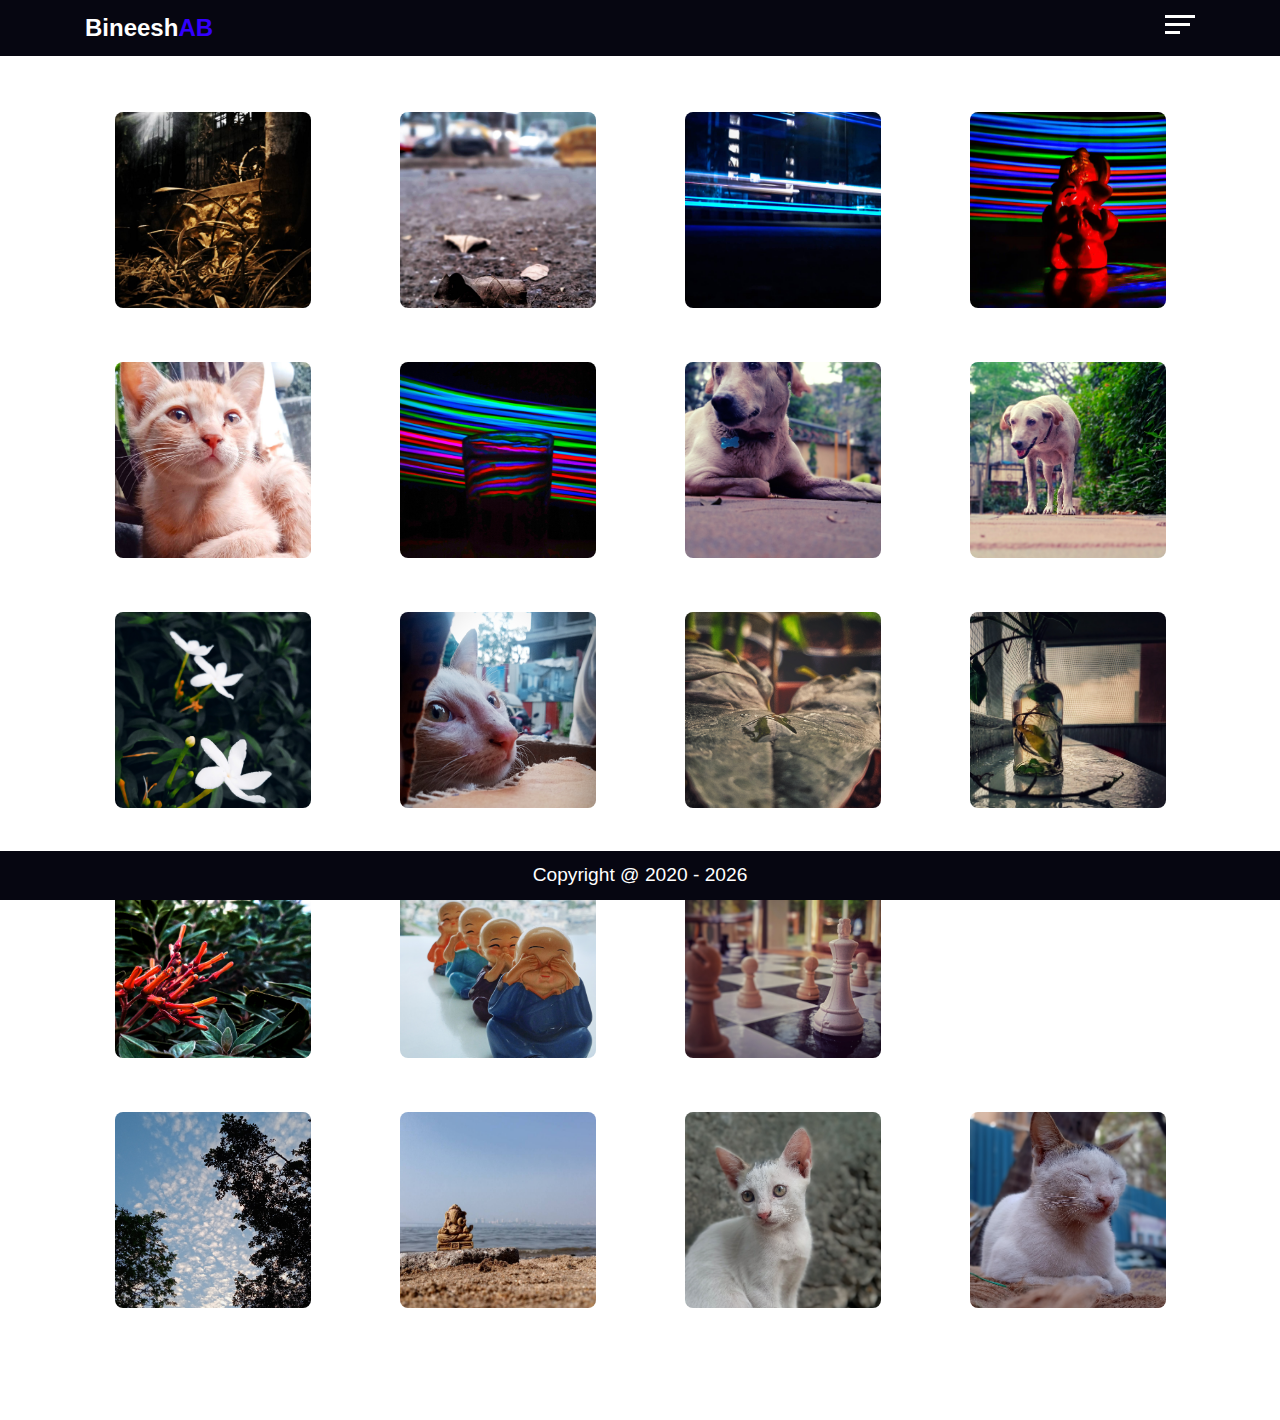
==== commit dd90c6b1: "Add All Files" ====
--- a/gallery.html
+++ b/gallery.html
@@ -1,913 +1,461 @@
-<!DOCTYPE html>
-<html lang="en">
-	<head>
-		<title>Photography | BineeshAB</title>
-
-		<meta charset="UTF-8">
-		<meta name="viewport" content="width=device-width, initial-scale=1.0, shrink-to-fit=no">
-
-		<link rel="canonical" href="https://bineeshab.github.io/" />
-		<link rel="icon" type="image/png" href="image/ablogo.png" />
-
-		<meta name="description" content="Bineesh's portfolio site, you can find most off all Bineesh's photography in this gallery page.">
-		<meta name="keywords" content="Bineesh, Bineesh Alakkal, Portfolio, Bineesh Portfolio, Bineesh AB, AB, Bineesh Photos, Bineesh AB Photos, Ab Photos, Bineesh Photography, Bineesh AB Photography, Ab Photography ">
-		<meta name="author" content="Bineesh AB">
-		
-		<meta property="og:description" content="Bineesh's portfolio site, you can find most off all Bineesh's photography in this gallery page." />
-		<meta property="og:image" content="https://bineeshab.github.io/image/ablogo.png" />
-		<meta property="og:image:width" content="500" />
-		<meta property="og:image:height" content="500" />
-
-		<meta name="twitter:description" content="Bineesh's portfolio site, you can find most off all Bineesh's photography in this gallery page." />
-		<meta name="twitter:image" content="https://bineeshab.github.io/image/ablogo.png" />
-
-		<link rel="stylesheet" href="css/bootstrap.css">
-		<link rel="stylesheet" href="css/style.css">
-
-		<link rel="stylesheet" href="css/header.css">
-		<link rel="stylesheet" href="css/footer.css">
-		<link rel="stylesheet" href="css/slideicon.css">
-		<link rel="stylesheet" href="css/slider.css">
-
-		<link rel="stylesheet" href="css/gallery.css">
-
-		<link rel="stylesheet" href="css/darkmode.css">
-
-		<link href="fonts/css/font.min.css" rel="stylesheet" type="text/css">
-
-	</head>
-	<body>
-
-		<header class="header" id="header">
-			<span class="bars" id="bars" onclick="openNav()">&#9776;</span>
-			<span class="bars" id="close" onclick="closeNav()">&times;</span>
-			<div class="container">
-				<a href="index.html" class="logo">Bineesh<span class="abColor">AB</span></a>
-			</div>
-			<div class="toggleBtn" id="toggleBtn">
-				<button class="menuIcon" id="moon" onclick="moon()">
-					<i class="fa fa-moon-o"></i>
-				</button>
-				<button class="menuIcon" id="sun" onclick="sun()">
-					<i class="fa fa-sun-o"></i>
-				</button>
-			</div>
-		</header>
-
-		<div class="slideIcon" id="slideIcon">
-			<a href="index.html#home" class="menuIcon">
-				<i class="fa fa-home"></i>
-			</a>
-			<a href="index.html#about" class="menuIcon">
-				<i class="fa fa-id-card-o"></i>
-			</a>
-			<a href="index.html#profile" class="menuIcon">
-				<i class="fa fa-user-o"></i>
-			</a>
-			<a href="index.html#education" class="menuIcon">
-				<i class="fa fa-graduation-cap"></i>
-			</a>
-			<a href="index.html#experience" class="menuIcon">
-				<i class="fa fa-briefcase"></i>
-			</a>
-			<a href="index.html#project" class="menuIcon">
-				<i class="fa fa-cogs"></i>
-			</a>
-			<a href="" class="menuIcon">
-				<i class="fa fa-camera"></i>
-			</a>
-
-			<!-- <a href="" class="menuIcon" id="moon">
-				<i class="fa fa-moon-o"></i>
-			</a>
-			<a href="" class="menuIcon" id="sun">
-				<i class="fa fa-sun-o"></i>
-			</a> -->
-		</div>
-		<div class="slider" id="slider">
-			<span class="bars" onclick="closeNav()">&times;</span>
-			<ul>
-					
-				<li>
-					<a href="index.html#home" onclick="closeNav()">
-						<i class="fa fa-home"></i>
-						<span>Home</span>
-					</a>
-				</li>
-				<li>
-					<a href="index.html#about" onclick="closeNav()">
-						<i class="fa fa-id-card-o"></i>
-						<span>About</span>
-					</a>
-				</li>
-				<li>
-					<a href="index.html#profile" onclick="closeNav()">
-						<i class="fa fa-user-o"></i>
-						<span>Profile</span>
-					</a>
-				</li>
-				<li>
-					<a href="index.html#education" onclick="closeNav()">
-						<i class="fa fa-graduation-cap"></i>
-						<span>Education</span>
-					</a>
-				</li>
-				<li>
-					<a href="index.html#experience" onclick="closeNav()">
-						<i class="fa fa-briefcase"></i>
-						<span>Experience</span>
-					</a>
-				</li>
-				<li>
-					<a href="index.html#project" onclick="closeNav()">
-						<i class="fa fa-cogs"></i>
-						<span>Project</span>
-					</a>
-				</li>
-				<li>
-					<a href="" onclick="closeNav()">
-						<i class="fa fa-camera"></i>
-						<span>Photographs</span>
-					</a>
-				</li>
-			</ul>
-		</div>
-
-		<section class="gallery" id="gallery">
-			<div class="container">
-				<div class="galleryTitle">
-					PhotoGraphs
-				</div>
-				<div class="myPhotographs">
-					<div class="row">
-						<div class="col-sm-2">
-							<div class="photos">
-								<a href="#lightBox1"><img src="photography/one.jpg" alt="One" class=""></a>
-							</div>
-						</div>
-						<div class="col-sm-2">
-							<div class="photos">
-								<a href="#lightBox2"><img src="photography/two.jpg" alt="two" class=""></a>
-							</div>
-						</div>
-						<div class="col-sm-2">
-							<div class="photos">
-								<a href="#lightBox3"><img src="photography/three.jpg" alt="three" class=""></a>
-							</div>
-						</div>
-						<div class="col-sm-2">
-							<div class="photos">
-							<a href="#lightBox4"><img src="photography/four.jpg" alt="four" class=""></a>
-							</div>
-						</div>
-						<div class="col-sm-2">
-							<div class="photos">
-								<a href="#lightBox5"><img src="photography/five.jpg" alt="five" class=""></a>
-							</div>
-						</div>
-						<div class="col-sm-2">
-							<div class="photos">
-								<a href="#lightBox6"><img src="photography/six.jpg" alt="six" class=""></a>
-							</div>
-						</div>
-						<div class="col-sm-2">
-							<div class="photos">
-								<a href="#lightBox7"><img src="photography/seven.jpg" alt="seven" class=""></a>
-							</div>
-						</div>
-						<div class="col-sm-2">
-							<div class="photos">
-								<a href="#lightBox8"><img src="photography/eight.jpg" alt="eight" class=""></a>
-							</div>
-						</div>
-						<div class="col-sm-2">
-							<div class="photos">
-								<a href="#lightBox9"><img src="photography/nine.jpg" alt="nine" class=""></a>
-							</div>
-						</div>
-						<div class="col-sm-2">
-							<div class="photos">
-								<a href="#lightBox10"><img src="photography/ten.jpg" alt="ten" class=""></a>
-							</div>
-						</div>
-						<div class="col-sm-2">
-							<div class="photos">
-								<a href="#lightBox11"><img src="photography/eleven.jpg" alt="eleven" class=""></a>
-							</div>
-						</div>
-						<div class="col-sm-2">
-							<div class="photos">
-								<a href="#lightBox12"><img src="photography/twelve.jpg" alt="twelve" class=""></a>
-							</div>
-						</div>
-						<div class="col-sm-2">
-							<div class="photos">
-								<a href="#lightBox13"><img src="photography/thirteen.jpg" alt="thirteen" class=""></a>
-							</div>
-						</div>
-						<div class="col-sm-2">
-							<div class="photos">
-								<a href="#lightBox14"><img src="photography/fourteen.jpg" alt="fourteen" class=""></a>
-							</div>
-						</div>
-						<div class="col-sm-2">
-							<div class="photos">
-								<a href="#lightBox15"><img src="photography/fifteen.jpg" alt="fifteen" class=""></a>
-							</div>
-						</div>
-						<div class="col-sm-2">
-							<div class="photos">
-								<a href="#lightBox16"><img src="photography/sixteen.jpg" alt="sixteen" class=""></a>
-							</div>
-						</div>
-						<div class="col-sm-2">
-							<div class="photos">
-								<a href="#lightBox17"><img src="photography/seventeen.jpg" alt="seventeen" class=""></a>
-							</div>
-						</div>
-						<div class="col-sm-2">
-							<div class="photos">
-								<a href="#lightBox18"><img src="photography/eighteen.jpg" alt="eighteen" class=""></a>
-							</div>
-						</div>
-						<div class="col-sm-2">
-							<div class="photos">
-								<a href="#lightBox19"><img src="photography/nineteen.jpg" alt="nineteen" class=""></a>
-							</div>
-						</div>
-						<div class="col-sm-2">
-							<div class="photos">
-								<a href="#lightBox20"><img src="photography/twenty.jpg" alt="twenty" class=""></a>
-							</div>
-						</div>
-					</div>
-				</div>
-
-				<div class="lightBox"  id="lightBox1">
-					<div class="lightBoxContainer">
-						<div class="title">
-							<div class="photoName">
-								One
-							</div>
-							<a href="#">
-								<div class="photoCloseBtn">X</div>
-							</a>
-						</div>
-						<div class="myPhotos">
-							<div class="myPhoto">
-								<img src="photography/one.jpg" alt="One" class="myImages">
-							</div>
-						</div>
-						<div class="footerbottom">
-							<div class="leftBtn">
-								<a href="#lightBox20">
-									<
-								</a>
-							</div>
-							<div class="rightBtn">
-								<a href="#lightBox2">
-									>
-								</a>
-							</div>
-						</div>
-					</div>
-				</div>
-				<div class="lightBox"  id="lightBox2">
-					<div class="lightBoxContainer">
-						<div class="title">
-							<div class="photoName">
-								Two
-							</div>
-							<a href="#">
-								<div class="photoCloseBtn">X</div>
-							</a>
-						</div>
-						<div class="myPhotos">
-							<div class="myPhoto">
-								<img src="photography/two.jpg" alt="two" class="myImages">
-							</div>
-						</div>
-						<div class="footerbottom">
-							<div class="leftBtn">
-								<a href="#lightBox1">
-									<
-								</a>
-							</div>
-							<div class="rightBtn">
-								<a href="#lightBox3">
-									>
-								</a>
-							</div>
-						</div>
-					</div>
-				</div>
-				<div class="lightBox"  id="lightBox3">
-					<div class="lightBoxContainer">
-						<div class="title">
-							<div class="photoName">
-								Three
-							</div>
-							<a href="#">
-								<div class="photoCloseBtn">X</div>
-							</a>
-						</div>
-						<div class="myPhotos">
-							<div class="myPhoto">
-								<img src="photography/three.jpg" alt="three" class="myImages">
-							</div>
-						</div>
-						<div class="footerbottom">
-							<div class="leftBtn">
-								<a href="#lightBox2">
-									<
-								</a>
-							</div>
-							<div class="rightBtn">
-								<a href="#lightBox4">
-									>
-								</a>
-							</div>
-						</div>
-					</div>
-				</div>
-				<div class="lightBox"  id="lightBox4">
-					<div class="lightBoxContainer">
-						<div class="title">
-							<div class="photoName">
-								Four
-							</div>
-							<a href="#">
-								<div class="photoCloseBtn">X</div>
-							</a>
-						</div>
-						<div class="myPhotos">
-							<div class="myPhoto">
-								<img src="photography/four.jpg" alt="four" class="myImages">
-							</div>
-						</div>
-						<div class="footerbottom">
-							<div class="leftBtn">
-								<a href="#lightBox3">
-									<
-								</a>
-							</div>
-							<div class="rightBtn">
-								<a href="#lightBox5">
-									>
-								</a>
-							</div>
-						</div>
-					</div>
-				</div>
-				<div class="lightBox"  id="lightBox5">
-					<div class="lightBoxContainer">
-						<div class="title">
-							<div class="photoName">
-								Five
-							</div>
-							<a href="#">
-								<div class="photoCloseBtn">X</div>
-							</a>
-						</div>
-						<div class="myPhotos">
-							<div class="myPhoto">
-								<img src="photography/five.jpg" alt="five" class="myImages">
-							</div>
-						</div>
-						<div class="footerbottom">
-							<div class="leftBtn">
-								<a href="#lightBox4">
-									<
-								</a>
-							</div>
-							<div class="rightBtn">
-								<a href="#lightBox6">
-									>
-								</a>
-							</div>
-						</div>
-					</div>
-				</div>
-				<div class="lightBox"  id="lightBox6">
-					<div class="lightBoxContainer">
-						<div class="title">
-							<div class="photoName">
-								Six
-							</div>
-							<a href="#">
-								<div class="photoCloseBtn">X</div>
-							</a>
-						</div>
-						<div class="myPhotos">
-							<div class="myPhoto">
-								<img src="photography/six.jpg" alt="six" class="myImages">
-							</div>
-						</div>
-						<div class="footerbottom">
-							<div class="leftBtn">
-								<a href="#lightBox5">
-									<
-								</a>
-							</div>
-							<div class="rightBtn">
-								<a href="#lightBox7">
-									>
-								</a>
-							</div>
-						</div>
-					</div>
-				</div>
-				<div class="lightBox"  id="lightBox7">
-					<div class="lightBoxContainer">
-						<div class="title">
-							<div class="photoName">
-								Seven
-							</div>
-							<a href="#">
-								<div class="photoCloseBtn">X</div>
-							</a>
-						</div>
-						<div class="myPhotos">
-							<div class="myPhoto">
-								<img src="photography/seven.jpg" alt="seven" class="myImages">
-							</div>
-						</div>
-						<div class="footerbottom">
-							<div class="leftBtn">
-								<a href="#lightBox6">
-									<
-								</a>
-							</div>
-							<div class="rightBtn">
-								<a href="#lightBox8">
-									>
-								</a>
-							</div>
-						</div>
-					</div>
-				</div>
-				<div class="lightBox"  id="lightBox8">
-					<div class="lightBoxContainer">
-						<div class="title">
-							<div class="photoName">
-								Eight
-							</div>
-							<a href="#">
-								<div class="photoCloseBtn">X</div>
-							</a>
-						</div>
-						<div class="myPhotos">
-							<div class="myPhoto">
-								<img src="photography/eight.jpg" alt="eight" class="myImages">
-							</div>
-						</div>
-						<div class="footerbottom">
-							<div class="leftBtn">
-								<a href="#lightBox7">
-									<
-								</a>
-							</div>
-							<div class="rightBtn">
-								<a href="#lightBox9">
-									>
-								</a>
-							</div>
-						</div>
-					</div>
-				</div>
-				<div class="lightBox"  id="lightBox9">
-					<div class="lightBoxContainer">
-						<div class="title">
-							<div class="photoName">
-								Nine
-							</div>
-							<a href="#">
-								<div class="photoCloseBtn">X</div>
-							</a>
-						</div>
-						<div class="myPhotos">
-							<div class="myPhoto">
-								<img src="photography/nine.jpg" alt="nine" class="myImages">
-							</div>
-						</div>
-						<div class="footerbottom">
-							<div class="leftBtn">
-								<a href="#lightBox8">
-									<
-								</a>
-							</div>
-							<div class="rightBtn">
-								<a href="#lightBox10">
-									>
-								</a>
-							</div>
-						</div>
-					</div>
-				</div>
-				<div class="lightBox"  id="lightBox10">
-					<div class="lightBoxContainer">
-						<div class="title">
-							<div class="photoName">
-								Ten
-							</div>
-							<a href="#">
-								<div class="photoCloseBtn">X</div>
-							</a>
-						</div>
-						<div class="myPhotos">
-							<div class="myPhoto">
-								<img src="photography/ten.jpg" alt="ten" class="myImages">
-							</div>
-						</div>
-						<div class="footerbottom">
-							<div class="leftBtn">
-								<a href="#lightBox9">
-									<
-								</a>
-							</div>
-							<div class="rightBtn">
-								<a href="#lightBox11">
-									>
-								</a>
-							</div>
-						</div>
-					</div>
-				</div>
-				<div class="lightBox"  id="lightBox11">
-					<div class="lightBoxContainer">
-						<div class="title">
-							<div class="photoName">
-								Eleven
-							</div>
-							<a href="#">
-								<div class="photoCloseBtn">X</div>
-							</a>
-						</div>
-						<div class="myPhotos">
-							<div class="myPhoto">
-								<img src="photography/eleven.jpg" alt="eleven" class="myImages">
-							</div>
-						</div>
-						<div class="footerbottom">
-							<div class="leftBtn">
-								<a href="#lightBox10">
-									<
-								</a>
-							</div>
-							<div class="rightBtn">
-								<a href="#lightBox12">
-									>
-								</a>
-							</div>
-						</div>
-					</div>
-				</div>
-				<div class="lightBox"  id="lightBox12">
-					<div class="lightBoxContainer">
-						<div class="title">
-							<div class="photoName">
-								Twelve
-							</div>
-							<a href="#">
-								<div class="photoCloseBtn">X</div>
-							</a>
-						</div>
-						<div class="myPhotos">
-							<div class="myPhoto">
-								<img src="photography/twelve.jpg" alt="twelve" class="myImages">
-							</div>
-						</div>
-						<div class="footerbottom">
-							<div class="leftBtn">
-								<a href="#lightBox11">
-									<
-								</a>
-							</div>
-							<div class="rightBtn">
-								<a href="#lightBox13">
-									>
-								</a>
-							</div>
-						</div>
-					</div>
-				</div>
-				<div class="lightBox"  id="lightBox13">
-					<div class="lightBoxContainer">
-						<div class="title">
-							<div class="photoName">
-								Thirteen
-							</div>
-							<a href="#">
-								<div class="photoCloseBtn">X</div>
-							</a>
-						</div>
-						<div class="myPhotos">
-							<div class="myPhoto">
-								<img src="photography/thirteen.jpg" alt="thirteen" class="myImages">
-							</div>
-						</div>
-						<div class="footerbottom">
-							<div class="leftBtn">
-								<a href="#lightBox12">
-									<
-								</a>
-							</div>
-							<div class="rightBtn">
-								<a href="#lightBox14">
-									>
-								</a>
-							</div>
-						</div>
-					</div>
-				</div>
-				<div class="lightBox"  id="lightBox14">
-					<div class="lightBoxContainer">
-						<div class="title">
-							<div class="photoName">
-								Fourteen
-							</div>
-							<a href="#">
-								<div class="photoCloseBtn">X</div>
-							</a>
-						</div>
-						<div class="myPhotos">
-							<div class="myPhoto">
-								<img src="photography/fourteen.jpg" alt="fourteen" class="myImages">
-							</div>
-						</div>
-						<div class="footerbottom">
-							<div class="leftBtn">
-								<a href="#lightBox13">
-									<
-								</a>
-							</div>
-							<div class="rightBtn">
-								<a href="#lightBox15">
-									>
-								</a>
-							</div>
-						</div>
-					</div>
-				</div>
-				<div class="lightBox"  id="lightBox15">
-					<div class="lightBoxContainer">
-						<div class="title">
-							<div class="photoName">
-								Fifteen
-							</div>
-							<a href="#">
-								<div class="photoCloseBtn">X</div>
-							</a>
-						</div>
-						<div class="myPhotos">
-							<div class="myPhoto">
-								<img src="photography/fifteen.jpg" alt="fifteen" class="myImages">
-							</div>
-						</div>
-						<div class="footerbottom">
-							<div class="leftBtn">
-								<a href="#lightBox14">
-									<
-								</a>
-							</div>
-							<div class="rightBtn">
-								<a href="#lightBox16">
-									>
-								</a>
-							</div>
-						</div>
-					</div>
-				</div>
-				<div class="lightBox"  id="lightBox16">
-					<div class="lightBoxContainer">
-						<div class="title">
-							<div class="photoName">
-								Sixteen
-							</div>
-							<a href="#">
-								<div class="photoCloseBtn">X</div>
-							</a>
-						</div>
-						<div class="myPhotos">
-							<div class="myPhoto">
-								<img src="photography/sixteen.jpg" alt="sixteen" class="myImages">
-							</div>
-						</div>
-						<div class="footerbottom">
-							<div class="leftBtn">
-								<a href="#lightBox15">
-									<
-								</a>
-							</div>
-							<div class="rightBtn">
-								<a href="#lightBox17">
-									>
-								</a>
-							</div>
-						</div>
-					</div>
-				</div>
-				<div class="lightBox"  id="lightBox17">
-					<div class="lightBoxContainer">
-						<div class="title">
-							<div class="photoName">
-								Seventeen
-							</div>
-							<a href="#">
-								<div class="photoCloseBtn">X</div>
-							</a>
-						</div>
-						<div class="myPhotos">
-							<div class="myPhoto">
-								<img src="photography/seventeen.jpg" alt="seventeen" class="myImages">
-							</div>
-						</div>
-						<div class="footerbottom">
-							<div class="leftBtn">
-								<a href="#lightBox16">
-									<
-								</a>
-							</div>
-							<div class="rightBtn">
-								<a href="#lightBox18">
-									>
-								</a>
-							</div>
-						</div>
-					</div>
-				</div>
-				<div class="lightBox"  id="lightBox18">
-					<div class="lightBoxContainer">
-						<div class="title">
-							<div class="photoName">
-								Eighteen
-							</div>
-							<a href="#">
-								<div class="photoCloseBtn">X</div>
-							</a>
-						</div>
-						<div class="myPhotos">
-							<div class="myPhoto">
-								<img src="photography/eighteen.jpg" alt="eighteen" class="myImages">
-							</div>
-						</div>
-						<div class="footerbottom">
-							<div class="leftBtn">
-								<a href="#lightBox17">
-									<
-								</a>
-							</div>
-							<div class="rightBtn">
-								<a href="#lightBox19">
-									>
-								</a>
-							</div>
-						</div>
-					</div>
-				</div>
-				<div class="lightBox"  id="lightBox19">
-					<div class="lightBoxContainer">
-						<div class="title">
-							<div class="photoName">
-								Nineteen
-							</div>
-							<a href="#">
-								<div class="photoCloseBtn">X</div>
-							</a>
-						</div>
-						<div class="myPhotos">
-							<div class="myPhoto">
-								<img src="photography/nineteen.jpg" alt="nineteen" class="myImages">
-							</div>
-						</div>
-						<div class="footerbottom">
-							<div class="leftBtn">
-								<a href="#lightBox18">
-									<
-								</a>
-							</div>
-							<div class="rightBtn">
-								<a href="#lightBox20">
-									>
-								</a>
-							</div>
-						</div>
-					</div>
-				</div>
-				<div class="lightBox"  id="lightBox20">
-					<div class="lightBoxContainer">
-						<div class="title">
-							<div class="photoName">
-								Twenty
-							</div>
-							<a href="#">
-								<div class="photoCloseBtn">X</div>
-							</a>
-						</div>
-						<div class="myPhotos">
-							<div class="myPhoto">
-								<img src="photography/twenty.jpg" alt="twenty" class="myImages">
-							</div>
-						</div>
-						<div class="footerbottom">
-							<div class="leftBtn">
-								<a href="#lightBox19">
-									<
-								</a>
-							</div>
-							<div class="rightBtn">
-								<a href="#lightBox1">
-									>
-								</a>
-							</div>
-						</div>
-					</div>
-				</div>
-
-			</div>
-		</section>
-
-		<section class="footer" id="footer">
-			<div class="container">
-				<p>Copyright @ 2020 - <span id="year"></span></p>
-			</div>
-		</section>
-
-	</body>
-	<script src="js/onscroll.js"></script>
-	<script>
-
-		var d = new Date();
-		var y = d.getFullYear();
-
-		document.getElementById("year").innerHTML = y;
-		
-		let five = window.matchMedia("(max-width: 540px)");
-
-		function openNav(){
-			document.getElementById("bars").style.display = "none";
-			document.getElementById("close").style.display = "block";
-			document.getElementById("slideIcon").style.display = "none";
-			document.getElementById("slider").style.width = "260px";
-
-			if(five.matches){
-				document.getElementById("footer").style.marginLeft = "0px";
-				document.getElementById("gallery").style.marginLeft = "0px";
-			}
-			else{
-				document.getElementById("footer").style.marginLeft = "260px";
-				document.getElementById("gallery").style.marginLeft = "260px";
-			}
-
-			
-		}
-		function closeNav(){
-
-			document.getElementById("bars").style.display = "block";
-			document.getElementById("close").style.display = "none";
-			document.getElementById("slider").style.width = "0px";
-			
-			if(five.matches){
-				document.getElementById("slideIcon").style.display = "none";
-
-				document.getElementById("footer").style.marginLeft = "0px";
-				document.getElementById("gallery").style.marginLeft = "0px";
-			}
-			else{
-				document.getElementById("slideIcon").style.display = "block";
-
-				document.getElementById("footer").style.marginLeft = "85px";
-				document.getElementById("gallery").style.marginLeft = "85px";
-			}
-
-		}
-
-		var header2 = document.getElementById('header');
-		var sideicon = document.getElementById('slideIcon');
-		var sidebar = document.getElementById('slider');
-
-		function moon(){
-			document.getElementById('moon').style.display = "none";
-			document.getElementById('sun').style.display = "block";
-			if(document.getElementById('sun').style.display = "block"){
-				header2.classList.add("bg-color-d");
-				sideicon.classList.add("bg-color-d");
-				sidebar.classList.add("bg-color-d");
-				gallery.classList.add("bg-color-l");
-				footer.classList.add("bg-color-d");
-			}
-		}
-		function sun(){
-			document.getElementById('moon').style.display = "block";
-			document.getElementById('sun').style.display = "none";
-
-			if (document.getElementById('sun').style.display = "none") {
-				header2.classList.remove("bg-color-d");
-				sideicon.classList.remove("bg-color-d");
-				sidebar.classList.remove("bg-color-d");
-				gallery.classList.remove("bg-color-l");
-				footer.classList.remove("bg-color-d");
-			}
-		}
-	</script>	
+<!DOCTYPE html>
+<html lang="en">
+    <head>
+        <title>Photographs - BineeshAB</title>
+        <meta charset="UTF-8">
+        <meta http-equiv="X-UA-Compatible" content="IE=edge">
+        <meta name="viewport" content="width=device-width, initial-scale=1.0">
+        <link rel="shortcut icon" href="images/ablogo.png" type="image/png">
+        <link rel="stylesheet" href="css/bootstrap/bootstrap.css">
+        <link rel="stylesheet" href="css/style.css">
+        <link rel="stylesheet" href="css/header.css">
+        <link rel="stylesheet" href="css/slider.css">
+		<link rel="stylesheet" href="css/gallery.css">
+		<link rel="stylesheet" href="css/footer.css">
+
+		<link rel="stylesheet" href="css/icons/css/all.css">
+        <link rel="stylesheet" href="css/icons/css/fontawesome.min.css">
+    </head>
+    <body>
+        <header class="header" id="header">
+			<div class="container">
+				<span class="logo">
+					<a href="index.html">Bineesh<span class="highLight">AB</span></a>
+				</span>
+				<span class="menu" onclick="openNav()">
+					<div class="menBtn"></div>
+					<div class="menBtn"></div>
+					<div class="menBtn"></div>
+				</span>
+			</div>
+		</header>
+        <div class="sliderBg" id="sliderBg">
+			<div class="slider" id="slider">
+				<ul>
+					<li>
+						<span class="closeBtn" id="closeBtn" onclick="closeNav()">x</span>
+					</li>
+					<li>
+						<a href="index.html" onclick="closeNav()">
+							<i class="fas fa-home"></i>
+							<span>Home</span>
+						</a>
+					</li>
+					<li>
+						<a href="index.html#about" onclick="closeNav()">
+							<i class="fas fa-id-card"></i>
+							<span>About</span>
+						</a>
+					</li>
+					<li>
+						<a href="index.html#profile" onclick="closeNav()">
+							<i class="far fa-user"></i>
+							<span>Profile</span>
+						</a>
+					</li>
+					<li>
+						<a href="index.html#experience" onclick="closeNav()">
+							<i class="fas fa-briefcase"></i>
+							<span>Experience</span>
+						</a>
+					</li>
+					<li>
+						<a href="index.html#education" onclick="closeNav()">
+							<i class="fa fa-graduation-cap"></i>
+							<span>Education</span>
+						</a>
+					</li>
+					<li>
+						<a href="index.html#project" onclick="closeNav()">
+							<i class="fa fa-cogs"></i>
+							<span>Project</span>
+						</a>
+					</li>
+					<li>
+						<a href="#gallery" onclick="closeNav()">
+							<i class="fa fa-image"></i>
+							<span>Photographs</span>
+						</a>
+					</li>
+				</ul>
+			</div>
+		</div>
+        <div class="gallery" id="gallery">
+            <div class="container">
+				<div class="row">
+					<div class="col-lg-3 col-md-4 col-sm-6">
+						<div class="myImages">
+							<div class="imageBox">
+								<a href="#lightbox1">
+									<img src="photographs/01.jpg" alt="Image One">
+								</a>
+							</div>
+						</div>
+					</div>
+					<div class="col-lg-3 col-md-4 col-sm-6">
+						<div class="myImages">
+							<div class="imageBox">
+								<a href="#lightbox2">
+									<img src="photographs/02.jpg" alt="Image Two">
+								</a>
+							</div>
+						</div>
+					</div>
+					<div class="col-lg-3 col-md-4 col-sm-6">
+						<div class="myImages">
+							<div class="imageBox">
+								<a href="#lightbox3">
+									<img src="photographs/03.jpg" alt="Image Three">
+								</a>
+							</div>
+						</div>
+					</div>
+					<div class="col-lg-3 col-md-4 col-sm-6">
+						<div class="myImages">
+							<div class="imageBox">
+								<a href="#lightbox4">
+									<img src="photographs/04.jpg" alt="Image Four">
+								</a>
+							</div>
+						</div>
+					</div>
+					<div class="col-lg-3 col-md-4 col-sm-6">
+						<div class="myImages">
+							<div class="imageBox">
+								<a href="#lightbox5">
+									<img src="photographs/05.jpg" alt="Image Five">
+								</a>
+							</div>
+						</div>
+					</div>
+					<div class="col-lg-3 col-md-4 col-sm-6">
+						<div class="myImages">
+							<div class="imageBox">
+								<a href="#lightbox6">
+									<img src="photographs/06.jpg" alt="Image Six">
+								</a>
+							</div>
+						</div>
+					</div>
+					<div class="col-lg-3 col-md-4 col-sm-6">
+						<div class="myImages">
+							<div class="imageBox">
+								<a href="#lightbox7">
+									<img src="photographs/07.jpg" alt="Image Seven">
+								</a>
+							</div>
+						</div>
+					</div>
+					<div class="col-lg-3 col-md-4 col-sm-6">
+						<div class="myImages">
+							<div class="imageBox">
+								<a href="#lightbox8">
+									<img src="photographs/08.jpg" alt="Image Eight">
+								</a>
+							</div>
+						</div>
+					</div>
+					<div class="col-lg-3 col-md-4 col-sm-6">
+						<div class="myImages">
+							<div class="imageBox">
+								<a href="#lightbox9">
+									<img src="photographs/09.jpg" alt="Image Nine">
+								</a>
+							</div>
+						</div>
+					</div>
+					<div class="col-lg-3 col-md-4 col-sm-6">
+						<div class="myImages">
+							<div class="imageBox">
+								<a href="#lightbox10">
+									<img src="photographs/10.jpg" alt="Image Ten">
+								</a>
+							</div>
+						</div>
+					</div>
+					<div class="col-lg-3 col-md-4 col-sm-6">
+						<div class="myImages">
+							<div class="imageBox">
+								<a href="#lightbox11">
+									<img src="photographs/11.jpg" alt="Image Eleven">
+								</a>
+							</div>
+						</div>
+					</div>
+					<div class="col-lg-3 col-md-4 col-sm-6">
+						<div class="myImages">
+							<div class="imageBox">
+								<a href="#lightbox12">
+									<img src="photographs/12.jpg" alt="Image Twelve">
+								</a>
+							</div>
+						</div>
+					</div>
+					<div class="col-lg-3 col-md-4 col-sm-6">
+						<div class="myImages">
+							<div class="imageBox">
+								<a href="#lightbox13">
+									<img src="photographs/13.jpg" alt="Image Thirteen">
+								</a>
+							</div>
+						</div>
+					</div>
+					<div class="col-lg-3 col-md-4 col-sm-6">
+						<div class="myImages">
+							<div class="imageBox">
+								<a href="#lightbox14">
+									<img src="photographs/14.jpg" alt="Image Fourteen">
+								</a>
+							</div>
+						</div>
+					</div>
+					<div class="col-lg-3 col-md-4 col-sm-6">
+						<div class="myImages">
+							<div class="imageBox">
+								<a href="#lightbox15">
+									<img src="photographs/15.jpg" alt="Image Fifteen">
+								</a>
+							</div>
+						</div>
+					</div>
+					<div class="col-lg-3 col-md-4 col-sm-6">
+						<div class="myImages">
+							<div class="imageBox">
+								<a href="#lightbox16">
+									<img src="photographs/16.jpg" alt="Image Sixteen">
+								</a>
+							</div>
+						</div>
+					</div>
+					<div class="col-lg-3 col-md-4 col-sm-6">
+						<div class="myImages">
+							<div class="imageBox">
+								<a href="#lightbox17">
+									<img src="photographs/17.jpg" alt="Image Seventeen">
+								</a>
+							</div>
+						</div>
+					</div>
+					<div class="col-lg-3 col-md-4 col-sm-6">
+						<div class="myImages">
+							<div class="imageBox">
+								<a href="#lightbox18">
+									<img src="photographs/18.jpg" alt="Image Eighteen">
+								</a>
+							</div>
+						</div>
+					</div>
+					<div class="col-lg-3 col-md-4 col-sm-6">
+						<div class="myImages">
+							<div class="imageBox">
+								<a href="#lightbox19">
+									<img src="photographs/19.jpg" alt="Image Ninteen">
+								</a>
+							</div>
+						</div>
+					</div>
+					<div class="col-lg-3 col-md-4 col-sm-6">
+						<div class="myImages">
+							<div class="imageBox">
+								<a href="#lightbox20">
+									<img src="photographs/20.jpg" alt="Image Twenty">
+								</a>
+							</div>
+						</div>
+					</div>
+				</div>
+			</div>
+			<div class="lightboxList">
+				<div class="lightbox" id="lightbox1">
+					<a class="leftbox" href="#lightbox12"><div>&#8676;</div></a>
+					<div class="bigImgBox">
+						<img src="photographs/01.jpg" alt="">
+					</div>
+					<a class="closeBtn" href="#"><div><strong>X</strong></div></a>
+					<a class="rightBtn" href="#lightbox2"><div>&#8677;</div></a>
+				</div>
+
+				<div class="lightbox" id="lightbox2">
+					<a class="leftbox" href="#lightbox1"><div>&#8676;</div></a>
+					<div class="bigImgBox">
+						<img src="photographs/02.jpg" alt="">
+					</div>
+					<a class="closeBtn" href="#"><div><strong>X</strong></div></a>
+					<a class="rightBtn" href="#lightbox3"><div>&#8677;</div></a>
+				</div>
+
+				<div class="lightbox" id="lightbox3">
+					<a class="leftbox" href="#lightbox2"><div>&#8676;</div></a>
+					<div class="bigImgBox">
+						<img src="photographs/03.jpg" alt="">
+					</div>
+					<a class="closeBtn" href="#"><div><strong>X</strong></div></a>
+					<a class="rightBtn" href="#lightbox4"><div>&#8677;</div></a>
+				</div>
+
+				<div class="lightbox" id="lightbox4">
+					<a class="leftbox" href="#lightbox3"><div>&#8676;</div></a>
+					<div class="bigImgBox">
+						<img src="photographs/04.jpg" alt="">
+					</div>
+					<a class="closeBtn" href="#"><div><strong>X</strong></div></a>
+					<a class="rightBtn" href="#lightbox5"><div>&#8677;</div></a>
+				</div>
+
+				<div class="lightbox" id="lightbox5">
+					<a class="leftbox" href="#lightbox4"><div>&#8676;</div></a>
+					<div class="bigImgBox">
+						<img src="photographs/05.jpg" alt="">
+					</div>
+					<a class="closeBtn" href="#"><div><strong>X</strong></div></a>
+					<a class="rightBtn" href="#lightbox6"><div>&#8677;</div></a>
+				</div>
+
+				<div class="lightbox" id="lightbox6">
+					<a class="leftbox" href="#lightbox5"><div>&#8676;</div></a>
+					<div class="bigImgBox">
+						<img src="photographs/06.jpg" alt="">
+					</div>
+					<a class="closeBtn" href="#"><div><strong>X</strong></div></a>
+					<a class="rightBtn" href="#lightbox7"><div>&#8677;</div></a>
+				</div>
+
+				<div class="lightbox" id="lightbox7">
+					<a class="leftbox" href="#lightbox6"><div>&#8676;</div></a>
+					<div class="bigImgBox">
+						<img src="photographs/07.jpg" alt="">
+					</div>
+					<a class="closeBtn" href="#"><div><strong>X</strong></div></a>
+					<a class="rightBtn" href="#lightbox8"><div>&#8677;</div></a>
+				</div>
+
+				<div class="lightbox" id="lightbox8">
+					<a class="leftbox" href="#lightbox7"><div>&#8676;</div></a>
+					<div class="bigImgBox">
+						<img src="photographs/08.jpg" alt="">
+					</div>
+					<a class="closeBtn" href="#"><div><strong>X</strong></div></a>
+					<a class="rightBtn" href="#lightbox9"><div>&#8677;</div></a>
+				</div>
+
+				<div class="lightbox" id="lightbox9">
+					<a class="leftbox" href="#lightbox8"><div>&#8676;</div></a>
+					<div class="bigImgBox">
+						<img src="photographs/09.jpg" alt="">
+					</div>
+					<a class="closeBtn" href="#"><div><strong>X</strong></div></a>
+					<a class="rightBtn" href="#lightbox10"><div>&#8677;</div></a>
+				</div>
+
+				<div class="lightbox" id="lightbox10">
+					<a class="leftbox" href="#lightbox9"><div>&#8676;</div></a>
+					<div class="bigImgBox">
+						<img src="photographs/10.jpg" alt="">
+					</div>
+					<a class="closeBtn" href="#"><div><strong>X</strong></div></a>
+					<a class="rightBtn" href="#lightbox11"><div>&#8677;</div></a>
+				</div>
+
+				<div class="lightbox" id="lightbox11">
+					<a class="leftbox" href="#lightbox10"><div>&#8676;</div></a>
+					<div class="bigImgBox">
+						<img src="photographs/11.jpg" alt="">
+					</div>
+					<a class="closeBtn" href="#"><div><strong>X</strong></div></a>
+					<a class="rightBtn" href="#lightbox12"><div>&#8677;</div></a>
+				</div>
+
+				<div class="lightbox" id="lightbox12">
+					<a class="leftbox" href="#lightbox11"><div>&#8676;</div></a>
+					<div class="bigImgBox">
+						<img src="photographs/12.jpg" alt="">
+					</div>
+					<a class="closeBtn" href="#"><div><strong>X</strong></div></a>
+					<a class="rightBtn" href="#lightbox13"><div>&#8677;</div></a>
+				</div>
+
+				<div class="lightbox" id="lightbox13">
+					<a class="leftbox" href="#lightbox12"><div>&#8676;</div></a>
+					<div class="bigImgBox">
+						<img src="photographs/13.jpg" alt="">
+					</div>
+					<a class="closeBtn" href="#"><div><strong>X</strong></div></a>
+					<a class="rightBtn" href="#lightbox14"><div>&#8677;</div></a>
+				</div>
+
+				<div class="lightbox" id="lightbox14">
+					<a class="leftbox" href="#lightbox13"><div>&#8676;</div></a>
+					<div class="bigImgBox">
+						<img src="photographs/14.jpg" alt="">
+					</div>
+					<a class="closeBtn" href="#"><div><strong>X</strong></div></a>
+					<a class="rightBtn" href="#lightbox15"><div>&#8677;</div></a>
+				</div>
+
+				<div class="lightbox" id="lightbox15">
+					<a class="leftbox" href="#lightbox14"><div>&#8676;</div></a>
+					<div class="bigImgBox">
+						<img src="photographs/15.jpg" alt="">
+					</div>
+					<a class="closeBtn" href="#"><div><strong>X</strong></div></a>
+					<a class="rightBtn" href="#lightbox16"><div>&#8677;</div></a>
+				</div>
+
+				<div class="lightbox" id="lightbox16">
+					<a class="leftbox" href="#lightbox15"><div>&#8676;</div></a>
+					<div class="bigImgBox">
+						<img src="photographs/16.jpg" alt="">
+					</div>
+					<a class="closeBtn" href="#"><div><strong>X</strong></div></a>
+					<a class="rightBtn" href="#lightbox17"><div>&#8677;</div></a>
+				</div>
+
+				<div class="lightbox" id="lightbox17">
+					<a class="leftbox" href="#lightbox16"><div>&#8676;</div></a>
+					<div class="bigImgBox">
+						<img src="photographs/17.jpg" alt="">
+					</div>
+					<a class="closeBtn" href="#"><div><strong>X</strong></div></a>
+					<a class="rightBtn" href="#lightbox18"><div>&#8677;</div></a>
+				</div>
+
+				<div class="lightbox" id="lightbox18">
+					<a class="leftbox" href="#lightbox17"><div>&#8676;</div></a>
+					<div class="bigImgBox">
+						<img src="photographs/18.jpg" alt="">
+					</div>
+					<a class="closeBtn" href="#"><div><strong>X</strong></div></a>
+					<a class="rightBtn" href="#lightbox19"><div>&#8677;</div></a>
+				</div>
+
+				<div class="lightbox" id="lightbox19">
+					<a class="leftbox" href="#lightbox18"><div>&#8676;</div></a>
+					<div class="bigImgBox">
+						<img src="photographs/19.jpg" alt="">
+					</div>
+					<a class="closeBtn" href="#"><div><strong>X</strong></div></a>
+					<a class="rightBtn" href="#lightbox20"><div>&#8677;</div></a>
+				</div>
+
+				<div class="lightbox" id="lightbox20">
+					<a class="leftbox" href="#lightbox19"><div>&#8676;</div></a>
+					<div class="bigImgBox">
+						<img src="photographs/20.jpg" alt="">
+					</div>
+					<a class="closeBtn" href="#"><div><strong>X</strong></div></a>
+					<a class="rightBtn" href="#lightbox1"><div>&#8677;</div></a>
+				</div>
+			</div>
+        </div>
+		<div class="footer">
+			<p>Copyright @ 2020 - <span id="year"></span></p>
+		</div>
+		<script src="js/onscroll.js"></script>
+		<script src="js/slider.js"></script>
+		<script>
+			var d = new Date();
+			var y = d.getFullYear();
+			document.getElementById("year").innerHTML = y;
+		</script>
+    </body>
 </html>--- a/css/style.css
+++ b/css/style.css
@@ -1,40 +1,50 @@
-/*
-	Theme Name: AB Portfolio
-	Description: This theme is made specifically for Portfolio website called BineeshAB. Its simple and color grey tone color theme.
-	Author: Bineesh AB
-	Author URI: https://bineeshab.github.io/
-	Version: 3.0
-	Text Domain: bineeshab
-	This theme, like GitHub, is licensed under the GPL.
-	Use it to make something cool, have fun, and share what you've learned with others.
-*/
 :root{
-	--primaryColor: #418dd9;
-	--secondaryColor: #e5e5e5;
-	--darkTextColor:#4c4c4c;
-	--textColor:#797979;
-	--whiteColor: #ffffff;
+	--primaryColor: #3300ff;
+	--secondaryColor: #000000;
+	--nightColor: #060611;
+	--bgColor: #FFFFFF;
+	--secondaryBgColor: #f7f5ff;
+	--linkColor: #3300ff;
+
+	--hoverColor: #060611;
+	--textColor: #4c4c4c;
+
+	--whiteColor: #FFFFFF;
 	--blackColor: #000000;
+	--greyColor: grey;
 
-	--primaryDark: #28282a;
-	--secondaryDark: #353538;
+	/* --primaryColorRGB: rgb(63, 21, 236); */
+	/* --secondaryBgColorRGB: rgb(247, 245, 255); */
 }
 *{
 	box-sizing: border-box;
 }
-html{
-	scroll-behavior: smooth;
+body{
+	margin: 0;
+	padding: 0;
+	/*user-select: none;*/
 }
-body{
-	margin: 0px;
-	padding: 0px;
-	/*user-select: none;*/
-	background: var(--secondaryColor);
+a{
+	text-decoration: none;
+	color: var(--linkColor);
 }
-button{
-	background: transparent;
-	outline: none !important;
-	border: none;
-	margin-left: 5px;
-	color: var(--darkTextColor);
+a:hover{
+	text-decoration: none;
+	color: var(--hoverColor);
+}
+.highLight{
+	color: var(--primaryColor);
+}
+.sectionTitle{
+	text-align: center;
+	margin-bottom: 30px;
+	font-size: 2rem;
+	font-family: Arial, Helvetica, sans-serif;
+	font-weight: bold;
+	/* text-transform: uppercase; */
+	color: var(--primaryColor);
+	letter-spacing: 1px;
+}
+.link{
+	color: var(--linkColor);
 }--- a/css/header.css
+++ b/css/header.css
@@ -1,104 +1,90 @@
-:root{
-	--primaryColor: #418dd9;
-	--secondaryColor: #e5e5e5;
-	--darkTextColor:#4c4c4c;
-	--textColor:#797979;
-	--whiteColor: #ffffff;
-	--blackColor: #000000;
-}
 .header{
 	position: fixed;
-	top: 0;
-	left: 0;
-	right: 0;
 	width: 100%;
-	height: 55px;
-	padding: 10px 30px;
-	background: var(--secondaryColor);
-	font-size: 24px;
+	padding: 10px 0px;
+	font-size: 1.5rem;
 	font-family: Arial, "Helvetica Neue", Helvetica, sans-serif;
-	font-weight: bold;
-	color: var(--darkTextColor);
-	z-index: 1;
+	background: var(--nightColor);
+	z-index: 4;
+	color: var(--whiteColor);
+	transition: 1s;
 }
 .header .container{
-	margin: 0 50px;
+	display: flow-root;
+	position: relative;
 }
-.header a{
-	display: block;
-	text-decoration: none;
-	color: var(--darkTextColor);
-	margin: 0 30px;
+.header .logo{
+	font-weight: bold;
 }
-#bars{
-	transition: 0.5s;
+.header .logo a{
+	color: var(--whiteColor);
 }
-#close{
-	display: none;
-	margin-top: -7px;
-	margin-left: 4px;
-	font-size: 34px;
-	transition: 0.5s;
-}
-.abColor{
+.header .logo a:hover{
 	color: var(--primaryColor);
-}
-.bars{
-	float: left;
-	cursor: pointer;
-	margin-left: 3px;
-}
-.toggleBtn{
-	position: absolute;
-	top: 8px;
-	right: 20px;
-}
-#moon{
-	display: block;
-	animation-name: onOff;
-	animation-duration: 0.5s;
-}
-#sun{
-	display: none;
-	animation-name: onOff;
-	animation-duration: 0.5s;
-}
-@keyframes onOff {
-	0%{
-		transform: scale(0);
-	}
-	100%{
-		transform: scale(1);
-	}
 }
 .sticky{
 	box-shadow:
 		0 1px 2px rgba(0,0,0,0.07), 
         0 2px 4px rgba(0,0,0,0.07), 
         0 4px 8px rgba(0,0,0,0.07), 
-        0 8px 16px rgba(0,0,0,0.07);
+        0 8px 16px rgba(0,0,0,0.07) !important;
+
+    background: rgba(255, 255, 255, 1) !important;
+    transition: 1s ease-in-out !important;
+}
+.sticky .logo a{
+	color: var(--blackColor) !important;
+}
+.sticky .logo a:hover{
+	color: var(--primaryColor) !important;
+}
+.menu{
+	float: right;
+	cursor: pointer;
+}
+.menBtn{
+	height: 3px;
+	background: #ffffff;
+	transition: 0.5s;
+}
+.menBtn:nth-child(1){
+	margin-top: 5px;
+	margin-bottom: 5px;
+	width: 30px;
+}
+.menBtn:nth-child(2){
+	margin-bottom: 5px;
+	width: 25px;
+}
+.menBtn:nth-child(3){
+	width: 15px;
+}
+.menu:hover .menBtn{
+	width: 30px;
+}
+.sticky .menBtn{
+	background: black;
 }
 @media(max-width: 1200px){
 }
 @media(max-width: 992px){
 }
 @media(max-width: 768px){
+	.header{
+		padding: 15px 50px;
+	}
 }
 @media(max-width: 540px){
 	.header{
-		font-size: 22px;
-		padding: 10px 20px;
+		padding: 10px 0px;
+		font-size: 1.3rem;
 	}
-	.header .container{
-		margin: 0px;
+	.menBtn:nth-child(1){
+		margin-bottom: 4px;
 	}
-	.header a{
-		margin: 0 20px;
-	}
-	.bars{
-		margin-left: 0px;
-	}
-	.toggleBtn{
-		display: block;
+	.menBtn:nth-child(2){
+		margin-bottom: 4px;
 	}
 }
+@media(max-height: 540px){
+}--- a/css/slider.css
+++ b/css/slider.css
@@ -1,79 +1,57 @@
-:root{
-	--primaryColor: #418dd9;
-	--secondaryColor: #e5e5e5;
-	--darkTextColor:#4c4c4c;
-	--textColor:#797979;
-	--whiteColor: #ffffff;
-	--blackColor: #000000;
+.sliderBg{
+	position: fixed;
+	width: 0vw;
+	height: 100vh;
+	z-index: 5;
+	background: rgba(0, 0, 0, 0.4);
 }
 .slider{
-	width: 0px;
-	height: 100%;
 	position: fixed;
+	right: 0;
+	width: 0vw;
+	height: 100vh;
+	z-index: 6;
+	background: var(--nightColor);
+	box-shadow: 0px 0px 10px rgba(0, 0, 0, 0.5);
+	color: white;
+	font-size: 1.5rem;
+	font-family: Arial, "Helvetica Neue", Helvetica, sans-serif;
 	overflow-x: hidden;
 	transition: 0.5s;
-	top: 55px;
-	left: 0;
-	background: var(--secondaryColor);
-	font-size: 24px;
-	font-family: Arial, "Helvetica Neue", Helvetica, sans-serif;
 }
-.slider > span{
-	display: none;
-	margin: 5px 0;
-	padding: 0px 15px;
-	border-radius: 5px;
-	font-size: 32px;
-	float: right;
-	margin-right: 20px;
-}
-.slider > span:hover{
-	background: #ffffff;
-	color: var(--primaryColor);
-}
-.slider ul{
+ul{
 	list-style: none;
 	margin: 0;
-	padding: 0 20px;
+	padding: 0;
 }
-.slider ul li{
+ul li{
 	position: relative;
+	margin: 10px 0;
+	display: flow-root;
 }
-.slider ul li a{
+ul li .closeBtn{
+	position: relative;
+	margin-left: 15px;
+	padding: 5px 15px 8px 15px;
+	cursor: pointer;
+	float: right;
+}
+ul li .closeBtn:hover{
+	color: var(--hoverColor);
+	background: var(--primaryColor);
+	border-radius: 2px;
+}
+ul li a{
 	display: block;
-	text-decoration: none;
-	color: var(--darkTextColor);
-	margin: 5px 0;
-	padding: 5px 11px;
-	border-radius: 5px;
+	padding: 10px 30px;
+	color: var(--whiteColor);
+	border-radius: 2px;
 }
-.slider ul li a:hover{
-	background: #ffffff;
-	color: var(--primaryColor);
+ul li a:hover{
+	background: var(--primaryColor);
 }
 .slider ul li a span{
 	position: absolute;
-	left: 30px;
+	left: 45px;
 	padding-left: 30px;
-}
-@media(max-width: 1200px){
-}
-@media(max-width: 992px){
-}
-@media(max-width: 768px){
-}
-@media(max-width: 540px){
-	.slider{
-		top: 0;
-		box-shadow: 0px 5px 20px rgba(0,0,0,0.2);
-		z-index: 2;
-	}
-	.slider > span{
-		display: block;
-	}
-	.slider ul{
-		margin-top: 60px;
-	}
-}
-@media(max-height: 540px){
 }--- a/css/gallery.css
+++ b/css/gallery.css
@@ -1,161 +1,116 @@
-.gallery{
-	padding-top: 70px;
-	padding-bottom: 100px;
-	margin-left: 85px;
-	background: var(--whiteColor);
-	transition: 0.6s;
-}
-.galleryTitle{
-	text-align: center;
-	color: #418dd9;
-	font-family: arial;
-	font-size: 28px;
-	font-weight: bold;
-}
-.myPhotographs .col-sm-2{
-	display: flex;
-	justify-content: center;
-	align-items: center;
-}
-.photos{
-	margin-top: 30px;
-	width: 166px;
-	height: 166px;
-	border: 5px #fff solid;
-	box-shadow: 2px 2px 10px rgba(0,0,0,0.2);
-}
-.photos:hover{
-	box-shadow:
-		0 1px 2px rgba(0,0,0,0.07), 
-        0 2px 4px rgba(0,0,0,0.07), 
-        0 4px 8px rgba(0,0,0,0.07), 
-        0 8px 16px rgba(0,0,0,0.07),
-        0 16px 32px rgba(0,0,0,0.07),
-        0 32px 64px rgba(0,0,0,0.07);
-    transform: scale(1.05);
-    transition: all 0.2s ease-in-out;
-}
-.photos img{
-	width: 100%;
-	height: 100%;
-	object-fit: cover;
-}
-
-
-.lightBox{
-	position: fixed;
-	width: 100%;
-	height: 100%;
-	top: 50%;
-	left: 50%;
-	transform: translate(-50%,-50%);
-	background: rgba(0,0,0,0.5);
-	visibility: hidden;
-	z-index: 2;
-	transition: opacity 1s;
-}
-.lightBox:target{
-	visibility: visible;
-	opacity: 1;
-}
-.lightBoxContainer{
-	position: fixed;
-	width: 90%;
-	height: 90%;
-	top: 50%;
-	left: 50%;
-	transform: translate(-50%,-50%);
-	background: #ffffff;
-	border-radius: 7px;
-	overflow: hidden;
-	box-shadow:
-		0 1px 2px rgba(0,0,0,0.07), 
-        0 2px 4px rgba(0,0,0,0.07), 
-        0 4px 8px rgba(0,0,0,0.07), 
-        0 8px 16px rgba(0,0,0,0.07),
-        0 16px 32px rgba(0,0,0,0.07),
-        0 32px 64px rgba(0,0,0,0.07);
-}
-.title{
-	width: 100%;
-	background: #e5e5e5;
-}
-.photoName{
-	padding: 10px 20px;
-}
-.photoCloseBtn{
-	position: absolute;
-	top: 0px;
-	right: 0px;
-	padding: 10px 20px;
-}
-.photoCloseBtn:hover{
-	background: #cccccc;
-}
-.title a{
-	text-decoration: none;
-	color: red;
-}
-.myPhoto{
-	height: 77vh;
-	display: flex;
-	justify-content: center;
-	align-items: center;	
-}
-.lightBoxContainer img{
-	height: 100%;
-	object-fit: cover;
-}
-.footerbottom{
-	position: absolute;
-	bottom: 0px;
-	width: 100%;
-	background: #e5e5e5;
-	margin: 0px;
-	padding: 0px;
-}
-.footerbottom a{
-	text-decoration: none;
-	font-size: 24px;
-	color: #000000;
-	display: block;
-	padding: 0px 15px 5px 20px;
-}
-.footerbottom a:hover{
-	color: #418dd9;
-	background: #cccccc;
-}
-.leftBtn{
-	float: left;
-}
-.rightBtn{
-	float: right;
-}
-@media(max-width: 1200px){
-	.myPhotographs .col-sm-2{
-		width: 20%;
-	}
-}
-@media(max-width: 992px){
-	.myPhotographs .col-sm-2{
-		width: 25%;
-	}
-}
-@media(max-width: 768px){
-	.myPhotographs .col-sm-2{
-		width: 33%;
-	}
-}
-@media(max-width: 540px){
-	.gallery{
-		margin-left: 0;
-	}
-	.myPhotographs .col-sm-2{
-		width: 50%;
-	}
-}
-@media(max-width: 350px){
-	.myPhotographs .col-sm-2{
-		width: 100%;
-	}
+.gallery{
+    padding: 70px 0;
+    padding-bottom: 100px;
+}
+.gallery .col-sm-6{
+    width: 50%;
+}
+.myImages{
+    margin-top: 30px;
+    display: flex;
+    justify-content: center;
+    padding: 10px;
+}
+.imageBox{
+    width: 200px;
+    height: 200px;
+    border: 2px solid #FFF;
+    border-radius: 10px;
+    overflow: hidden;
+    transition: 0.3s ease-in-out;
+}
+.imageBox:hover{
+    transform: scale(1.03);
+    box-shadow: 0px 4px 8px rgba(0, 0, 0, 0.5);
+    cursor: pointer;
+}
+.imageBox img{
+    width: 100%;
+    height: 200px;
+    object-fit: cover;
+}
+.lightbox{
+    z-index: 10;
+    visibility: hidden;
+    position: absolute;
+    top: 0;
+    left: 0;
+    width: 100%;
+    height: 100vh;
+    background: rgba(0,0,0,0.5);
+    display: flex;
+    align-items: center;
+    justify-content: center;
+    opacity: 0;
+}
+.lightbox:target{
+    visibility: visible;
+    opacity: 1;
+    transition: 0.3s ease-in-out;
+}
+.lightbox .bigImgBox{
+    width: auto;
+    max-width: 80%;
+    height: 80vh;
+    display: flex;
+    align-items: center;
+    justify-content: center;
+    background: #fff;
+    border-radius: 10px;
+    overflow: hidden;
+    border: 5px solid #FFF;
+    transition: 0.3s ease-in-out;
+}
+.lightbox .bigImgBox img{
+    width: auto;
+    max-width: 100%;
+    height: 100%;
+    object-fit: cover;
+}
+.lightbox .leftBox, .lightbox .rightBox{
+    height: 80vh;
+    width: 40px;
+    background: #fff;
+    border: 1px solid #000;
+}
+
+.lightbox .closeBtn, .lightbox .rightBtn, .lightbox .leftbox{
+    text-decoration: none;
+    position: absolute;
+    width: 40px;
+    height: 40px;
+    border-radius: 4px;
+    background: rgba(0,0,0,0.5);
+    display: flex;
+    align-items: center;
+    justify-content: center;
+    cursor: pointer;
+    color: #FFF;
+    border: 1px solid #FFF;
+}
+.lightbox .leftbox{
+    top: 50%;
+    left: 15px;
+}
+.lightbox .closeBtn{
+    top: 10px;
+    right: 15px;
+}
+.lightbox .rightBtn{
+    top: 50%;
+    right: 15px;
+}
+.lightbox .closeBtn:hover, .lightbox .rightBtn:hover, .lightbox .leftbox:hover{
+    background: #FFF;
+    color: var(--primaryColor);
+}
+@media(max-width: 1200px){
+}
+@media(max-width: 992px){
+}
+@media(max-width: 768px){
+}
+@media(max-width: 540px){
+}
+@media(max-height: 540px){
 }--- a/css/footer.css
+++ b/css/footer.css
@@ -1,18 +1,17 @@
 .footer{
 	position: fixed;
+	bottom: 0;
 	width: 100%;
-	margin-left: 85px;
-	left: 0;
-	bottom: 0;
-	background: var(--secondaryColor);
-	transition: 0.6s;
+	padding: 10px 0;
+	background: var(--nightColor);
+	text-align: center;
+	z-index: 4;
 }
 .footer p{
 	margin: 0px;
-	padding: 0px;
-	font-size: 16px;
-	font-family: Arial;
-	padding: 10px 0px;
+	padding: 0;
+	font-size: 1.2rem;
+	color: #FFF;
 }
 @media(max-width: 1200px){
 }
@@ -21,10 +20,9 @@
 @media(max-width: 768px){
 }
 @media(max-width: 540px){
-	.footer{
-		margin-left: 0;
+	.footer p{
+		font-size: 1rem;
 	}
-	.footer  .container p{
-		font-size: 14px;
-	}
+}
+@media(max-height: 540px){
 }--- a/css/icons/css/all.css
+++ b/css/icons/css/all.css
@@ -0,0 +1,4616 @@
+/*!
+ * Font Awesome Free 5.15.4 by @fontawesome - https://fontawesome.com
+ * License - https://fontawesome.com/license/free (Icons: CC BY 4.0, Fonts: SIL OFL 1.1, Code: MIT License)
+ */
+.fa,
+.fas,
+.far,
+.fal,
+.fad,
+.fab {
+  -moz-osx-font-smoothing: grayscale;
+  -webkit-font-smoothing: antialiased;
+  display: inline-block;
+  font-style: normal;
+  font-variant: normal;
+  text-rendering: auto;
+  line-height: 1; }
+
+.fa-lg {
+  font-size: 1.33333em;
+  line-height: 0.75em;
+  vertical-align: -.0667em; }
+
+.fa-xs {
+  font-size: .75em; }
+
+.fa-sm {
+  font-size: .875em; }
+
+.fa-1x {
+  font-size: 1em; }
+
+.fa-2x {
+  font-size: 2em; }
+
+.fa-3x {
+  font-size: 3em; }
+
+.fa-4x {
+  font-size: 4em; }
+
+.fa-5x {
+  font-size: 5em; }
+
+.fa-6x {
+  font-size: 6em; }
+
+.fa-7x {
+  font-size: 7em; }
+
+.fa-8x {
+  font-size: 8em; }
+
+.fa-9x {
+  font-size: 9em; }
+
+.fa-10x {
+  font-size: 10em; }
+
+.fa-fw {
+  text-align: center;
+  width: 1.25em; }
+
+.fa-ul {
+  list-style-type: none;
+  margin-left: 2.5em;
+  padding-left: 0; }
+  .fa-ul > li {
+    position: relative; }
+
+.fa-li {
+  left: -2em;
+  position: absolute;
+  text-align: center;
+  width: 2em;
+  line-height: inherit; }
+
+.fa-border {
+  border: solid 0.08em #eee;
+  border-radius: .1em;
+  padding: .2em .25em .15em; }
+
+.fa-pull-left {
+  float: left; }
+
+.fa-pull-right {
+  float: right; }
+
+.fa.fa-pull-left,
+.fas.fa-pull-left,
+.far.fa-pull-left,
+.fal.fa-pull-left,
+.fab.fa-pull-left {
+  margin-right: .3em; }
+
+.fa.fa-pull-right,
+.fas.fa-pull-right,
+.far.fa-pull-right,
+.fal.fa-pull-right,
+.fab.fa-pull-right {
+  margin-left: .3em; }
+
+.fa-spin {
+  -webkit-animation: fa-spin 2s infinite linear;
+          animation: fa-spin 2s infinite linear; }
+
+.fa-pulse {
+  -webkit-animation: fa-spin 1s infinite steps(8);
+          animation: fa-spin 1s infinite steps(8); }
+
+@-webkit-keyframes fa-spin {
+  0% {
+    -webkit-transform: rotate(0deg);
+            transform: rotate(0deg); }
+  100% {
+    -webkit-transform: rotate(360deg);
+            transform: rotate(360deg); } }
+
+@keyframes fa-spin {
+  0% {
+    -webkit-transform: rotate(0deg);
+            transform: rotate(0deg); }
+  100% {
+    -webkit-transform: rotate(360deg);
+            transform: rotate(360deg); } }
+
+.fa-rotate-90 {
+  -ms-filter: "progid:DXImageTransform.Microsoft.BasicImage(rotation=1)";
+  -webkit-transform: rotate(90deg);
+          transform: rotate(90deg); }
+
+.fa-rotate-180 {
+  -ms-filter: "progid:DXImageTransform.Microsoft.BasicImage(rotation=2)";
+  -webkit-transform: rotate(180deg);
+          transform: rotate(180deg); }
+
+.fa-rotate-270 {
+  -ms-filter: "progid:DXImageTransform.Microsoft.BasicImage(rotation=3)";
+  -webkit-transform: rotate(270deg);
+          transform: rotate(270deg); }
+
+.fa-flip-horizontal {
+  -ms-filter: "progid:DXImageTransform.Microsoft.BasicImage(rotation=0, mirror=1)";
+  -webkit-transform: scale(-1, 1);
+          transform: scale(-1, 1); }
+
+.fa-flip-vertical {
+  -ms-filter: "progid:DXImageTransform.Microsoft.BasicImage(rotation=2, mirror=1)";
+  -webkit-transform: scale(1, -1);
+          transform: scale(1, -1); }
+
+.fa-flip-both, .fa-flip-horizontal.fa-flip-vertical {
+  -ms-filter: "progid:DXImageTransform.Microsoft.BasicImage(rotation=2, mirror=1)";
+  -webkit-transform: scale(-1, -1);
+          transform: scale(-1, -1); }
+
+:root .fa-rotate-90,
+:root .fa-rotate-180,
+:root .fa-rotate-270,
+:root .fa-flip-horizontal,
+:root .fa-flip-vertical,
+:root .fa-flip-both {
+  -webkit-filter: none;
+          filter: none; }
+
+.fa-stack {
+  display: inline-block;
+  height: 2em;
+  line-height: 2em;
+  position: relative;
+  vertical-align: middle;
+  width: 2.5em; }
+
+.fa-stack-1x,
+.fa-stack-2x {
+  left: 0;
+  position: absolute;
+  text-align: center;
+  width: 100%; }
+
+.fa-stack-1x {
+  line-height: inherit; }
+
+.fa-stack-2x {
+  font-size: 2em; }
+
+.fa-inverse {
+  color: #fff; }
+
+/* Font Awesome uses the Unicode Private Use Area (PUA) to ensure screen
+readers do not read off random characters that represent icons */
+.fa-500px:before {
+  content: "\f26e"; }
+
+.fa-accessible-icon:before {
+  content: "\f368"; }
+
+.fa-accusoft:before {
+  content: "\f369"; }
+
+.fa-acquisitions-incorporated:before {
+  content: "\f6af"; }
+
+.fa-ad:before {
+  content: "\f641"; }
+
+.fa-address-book:before {
+  content: "\f2b9"; }
+
+.fa-address-card:before {
+  content: "\f2bb"; }
+
+.fa-adjust:before {
+  content: "\f042"; }
+
+.fa-adn:before {
+  content: "\f170"; }
+
+.fa-adversal:before {
+  content: "\f36a"; }
+
+.fa-affiliatetheme:before {
+  content: "\f36b"; }
+
+.fa-air-freshener:before {
+  content: "\f5d0"; }
+
+.fa-airbnb:before {
+  content: "\f834"; }
+
+.fa-algolia:before {
+  content: "\f36c"; }
+
+.fa-align-center:before {
+  content: "\f037"; }
+
+.fa-align-justify:before {
+  content: "\f039"; }
+
+.fa-align-left:before {
+  content: "\f036"; }
+
+.fa-align-right:before {
+  content: "\f038"; }
+
+.fa-alipay:before {
+  content: "\f642"; }
+
+.fa-allergies:before {
+  content: "\f461"; }
+
+.fa-amazon:before {
+  content: "\f270"; }
+
+.fa-amazon-pay:before {
+  content: "\f42c"; }
+
+.fa-ambulance:before {
+  content: "\f0f9"; }
+
+.fa-american-sign-language-interpreting:before {
+  content: "\f2a3"; }
+
+.fa-amilia:before {
+  content: "\f36d"; }
+
+.fa-anchor:before {
+  content: "\f13d"; }
+
+.fa-android:before {
+  content: "\f17b"; }
+
+.fa-angellist:before {
+  content: "\f209"; }
+
+.fa-angle-double-down:before {
+  content: "\f103"; }
+
+.fa-angle-double-left:before {
+  content: "\f100"; }
+
+.fa-angle-double-right:before {
+  content: "\f101"; }
+
+.fa-angle-double-up:before {
+  content: "\f102"; }
+
+.fa-angle-down:before {
+  content: "\f107"; }
+
+.fa-angle-left:before {
+  content: "\f104"; }
+
+.fa-angle-right:before {
+  content: "\f105"; }
+
+.fa-angle-up:before {
+  content: "\f106"; }
+
+.fa-angry:before {
+  content: "\f556"; }
+
+.fa-angrycreative:before {
+  content: "\f36e"; }
+
+.fa-angular:before {
+  content: "\f420"; }
+
+.fa-ankh:before {
+  content: "\f644"; }
+
+.fa-app-store:before {
+  content: "\f36f"; }
+
+.fa-app-store-ios:before {
+  content: "\f370"; }
+
+.fa-apper:before {
+  content: "\f371"; }
+
+.fa-apple:before {
+  content: "\f179"; }
+
+.fa-apple-alt:before {
+  content: "\f5d1"; }
+
+.fa-apple-pay:before {
+  content: "\f415"; }
+
+.fa-archive:before {
+  content: "\f187"; }
+
+.fa-archway:before {
+  content: "\f557"; }
+
+.fa-arrow-alt-circle-down:before {
+  content: "\f358"; }
+
+.fa-arrow-alt-circle-left:before {
+  content: "\f359"; }
+
+.fa-arrow-alt-circle-right:before {
+  content: "\f35a"; }
+
+.fa-arrow-alt-circle-up:before {
+  content: "\f35b"; }
+
+.fa-arrow-circle-down:before {
+  content: "\f0ab"; }
+
+.fa-arrow-circle-left:before {
+  content: "\f0a8"; }
+
+.fa-arrow-circle-right:before {
+  content: "\f0a9"; }
+
+.fa-arrow-circle-up:before {
+  content: "\f0aa"; }
+
+.fa-arrow-down:before {
+  content: "\f063"; }
+
+.fa-arrow-left:before {
+  content: "\f060"; }
+
+.fa-arrow-right:before {
+  content: "\f061"; }
+
+.fa-arrow-up:before {
+  content: "\f062"; }
+
+.fa-arrows-alt:before {
+  content: "\f0b2"; }
+
+.fa-arrows-alt-h:before {
+  content: "\f337"; }
+
+.fa-arrows-alt-v:before {
+  content: "\f338"; }
+
+.fa-artstation:before {
+  content: "\f77a"; }
+
+.fa-assistive-listening-systems:before {
+  content: "\f2a2"; }
+
+.fa-asterisk:before {
+  content: "\f069"; }
+
+.fa-asymmetrik:before {
+  content: "\f372"; }
+
+.fa-at:before {
+  content: "\f1fa"; }
+
+.fa-atlas:before {
+  content: "\f558"; }
+
+.fa-atlassian:before {
+  content: "\f77b"; }
+
+.fa-atom:before {
+  content: "\f5d2"; }
+
+.fa-audible:before {
+  content: "\f373"; }
+
+.fa-audio-description:before {
+  content: "\f29e"; }
+
+.fa-autoprefixer:before {
+  content: "\f41c"; }
+
+.fa-avianex:before {
+  content: "\f374"; }
+
+.fa-aviato:before {
+  content: "\f421"; }
+
+.fa-award:before {
+  content: "\f559"; }
+
+.fa-aws:before {
+  content: "\f375"; }
+
+.fa-baby:before {
+  content: "\f77c"; }
+
+.fa-baby-carriage:before {
+  content: "\f77d"; }
+
+.fa-backspace:before {
+  content: "\f55a"; }
+
+.fa-backward:before {
+  content: "\f04a"; }
+
+.fa-bacon:before {
+  content: "\f7e5"; }
+
+.fa-bacteria:before {
+  content: "\e059"; }
+
+.fa-bacterium:before {
+  content: "\e05a"; }
+
+.fa-bahai:before {
+  content: "\f666"; }
+
+.fa-balance-scale:before {
+  content: "\f24e"; }
+
+.fa-balance-scale-left:before {
+  content: "\f515"; }
+
+.fa-balance-scale-right:before {
+  content: "\f516"; }
+
+.fa-ban:before {
+  content: "\f05e"; }
+
+.fa-band-aid:before {
+  content: "\f462"; }
+
+.fa-bandcamp:before {
+  content: "\f2d5"; }
+
+.fa-barcode:before {
+  content: "\f02a"; }
+
+.fa-bars:before {
+  content: "\f0c9"; }
+
+.fa-baseball-ball:before {
+  content: "\f433"; }
+
+.fa-basketball-ball:before {
+  content: "\f434"; }
+
+.fa-bath:before {
+  content: "\f2cd"; }
+
+.fa-battery-empty:before {
+  content: "\f244"; }
+
+.fa-battery-full:before {
+  content: "\f240"; }
+
+.fa-battery-half:before {
+  content: "\f242"; }
+
+.fa-battery-quarter:before {
+  content: "\f243"; }
+
+.fa-battery-three-quarters:before {
+  content: "\f241"; }
+
+.fa-battle-net:before {
+  content: "\f835"; }
+
+.fa-bed:before {
+  content: "\f236"; }
+
+.fa-beer:before {
+  content: "\f0fc"; }
+
+.fa-behance:before {
+  content: "\f1b4"; }
+
+.fa-behance-square:before {
+  content: "\f1b5"; }
+
+.fa-bell:before {
+  content: "\f0f3"; }
+
+.fa-bell-slash:before {
+  content: "\f1f6"; }
+
+.fa-bezier-curve:before {
+  content: "\f55b"; }
+
+.fa-bible:before {
+  content: "\f647"; }
+
+.fa-bicycle:before {
+  content: "\f206"; }
+
+.fa-biking:before {
+  content: "\f84a"; }
+
+.fa-bimobject:before {
+  content: "\f378"; }
+
+.fa-binoculars:before {
+  content: "\f1e5"; }
+
+.fa-biohazard:before {
+  content: "\f780"; }
+
+.fa-birthday-cake:before {
+  content: "\f1fd"; }
+
+.fa-bitbucket:before {
+  content: "\f171"; }
+
+.fa-bitcoin:before {
+  content: "\f379"; }
+
+.fa-bity:before {
+  content: "\f37a"; }
+
+.fa-black-tie:before {
+  content: "\f27e"; }
+
+.fa-blackberry:before {
+  content: "\f37b"; }
+
+.fa-blender:before {
+  content: "\f517"; }
+
+.fa-blender-phone:before {
+  content: "\f6b6"; }
+
+.fa-blind:before {
+  content: "\f29d"; }
+
+.fa-blog:before {
+  content: "\f781"; }
+
+.fa-blogger:before {
+  content: "\f37c"; }
+
+.fa-blogger-b:before {
+  content: "\f37d"; }
+
+.fa-bluetooth:before {
+  content: "\f293"; }
+
+.fa-bluetooth-b:before {
+  content: "\f294"; }
+
+.fa-bold:before {
+  content: "\f032"; }
+
+.fa-bolt:before {
+  content: "\f0e7"; }
+
+.fa-bomb:before {
+  content: "\f1e2"; }
+
+.fa-bone:before {
+  content: "\f5d7"; }
+
+.fa-bong:before {
+  content: "\f55c"; }
+
+.fa-book:before {
+  content: "\f02d"; }
+
+.fa-book-dead:before {
+  content: "\f6b7"; }
+
+.fa-book-medical:before {
+  content: "\f7e6"; }
+
+.fa-book-open:before {
+  content: "\f518"; }
+
+.fa-book-reader:before {
+  content: "\f5da"; }
+
+.fa-bookmark:before {
+  content: "\f02e"; }
+
+.fa-bootstrap:before {
+  content: "\f836"; }
+
+.fa-border-all:before {
+  content: "\f84c"; }
+
+.fa-border-none:before {
+  content: "\f850"; }
+
+.fa-border-style:before {
+  content: "\f853"; }
+
+.fa-bowling-ball:before {
+  content: "\f436"; }
+
+.fa-box:before {
+  content: "\f466"; }
+
+.fa-box-open:before {
+  content: "\f49e"; }
+
+.fa-box-tissue:before {
+  content: "\e05b"; }
+
+.fa-boxes:before {
+  content: "\f468"; }
+
+.fa-braille:before {
+  content: "\f2a1"; }
+
+.fa-brain:before {
+  content: "\f5dc"; }
+
+.fa-bread-slice:before {
+  content: "\f7ec"; }
+
+.fa-briefcase:before {
+  content: "\f0b1"; }
+
+.fa-briefcase-medical:before {
+  content: "\f469"; }
+
+.fa-broadcast-tower:before {
+  content: "\f519"; }
+
+.fa-broom:before {
+  content: "\f51a"; }
+
+.fa-brush:before {
+  content: "\f55d"; }
+
+.fa-btc:before {
+  content: "\f15a"; }
+
+.fa-buffer:before {
+  content: "\f837"; }
+
+.fa-bug:before {
+  content: "\f188"; }
+
+.fa-building:before {
+  content: "\f1ad"; }
+
+.fa-bullhorn:before {
+  content: "\f0a1"; }
+
+.fa-bullseye:before {
+  content: "\f140"; }
+
+.fa-burn:before {
+  content: "\f46a"; }
+
+.fa-buromobelexperte:before {
+  content: "\f37f"; }
+
+.fa-bus:before {
+  content: "\f207"; }
+
+.fa-bus-alt:before {
+  content: "\f55e"; }
+
+.fa-business-time:before {
+  content: "\f64a"; }
+
+.fa-buy-n-large:before {
+  content: "\f8a6"; }
+
+.fa-buysellads:before {
+  content: "\f20d"; }
+
+.fa-calculator:before {
+  content: "\f1ec"; }
+
+.fa-calendar:before {
+  content: "\f133"; }
+
+.fa-calendar-alt:before {
+  content: "\f073"; }
+
+.fa-calendar-check:before {
+  content: "\f274"; }
+
+.fa-calendar-day:before {
+  content: "\f783"; }
+
+.fa-calendar-minus:before {
+  content: "\f272"; }
+
+.fa-calendar-plus:before {
+  content: "\f271"; }
+
+.fa-calendar-times:before {
+  content: "\f273"; }
+
+.fa-calendar-week:before {
+  content: "\f784"; }
+
+.fa-camera:before {
+  content: "\f030"; }
+
+.fa-camera-retro:before {
+  content: "\f083"; }
+
+.fa-campground:before {
+  content: "\f6bb"; }
+
+.fa-canadian-maple-leaf:before {
+  content: "\f785"; }
+
+.fa-candy-cane:before {
+  content: "\f786"; }
+
+.fa-cannabis:before {
+  content: "\f55f"; }
+
+.fa-capsules:before {
+  content: "\f46b"; }
+
+.fa-car:before {
+  content: "\f1b9"; }
+
+.fa-car-alt:before {
+  content: "\f5de"; }
+
+.fa-car-battery:before {
+  content: "\f5df"; }
+
+.fa-car-crash:before {
+  content: "\f5e1"; }
+
+.fa-car-side:before {
+  content: "\f5e4"; }
+
+.fa-caravan:before {
+  content: "\f8ff"; }
+
+.fa-caret-down:before {
+  content: "\f0d7"; }
+
+.fa-caret-left:before {
+  content: "\f0d9"; }
+
+.fa-caret-right:before {
+  content: "\f0da"; }
+
+.fa-caret-square-down:before {
+  content: "\f150"; }
+
+.fa-caret-square-left:before {
+  content: "\f191"; }
+
+.fa-caret-square-right:before {
+  content: "\f152"; }
+
+.fa-caret-square-up:before {
+  content: "\f151"; }
+
+.fa-caret-up:before {
+  content: "\f0d8"; }
+
+.fa-carrot:before {
+  content: "\f787"; }
+
+.fa-cart-arrow-down:before {
+  content: "\f218"; }
+
+.fa-cart-plus:before {
+  content: "\f217"; }
+
+.fa-cash-register:before {
+  content: "\f788"; }
+
+.fa-cat:before {
+  content: "\f6be"; }
+
+.fa-cc-amazon-pay:before {
+  content: "\f42d"; }
+
+.fa-cc-amex:before {
+  content: "\f1f3"; }
+
+.fa-cc-apple-pay:before {
+  content: "\f416"; }
+
+.fa-cc-diners-club:before {
+  content: "\f24c"; }
+
+.fa-cc-discover:before {
+  content: "\f1f2"; }
+
+.fa-cc-jcb:before {
+  content: "\f24b"; }
+
+.fa-cc-mastercard:before {
+  content: "\f1f1"; }
+
+.fa-cc-paypal:before {
+  content: "\f1f4"; }
+
+.fa-cc-stripe:before {
+  content: "\f1f5"; }
+
+.fa-cc-visa:before {
+  content: "\f1f0"; }
+
+.fa-centercode:before {
+  content: "\f380"; }
+
+.fa-centos:before {
+  content: "\f789"; }
+
+.fa-certificate:before {
+  content: "\f0a3"; }
+
+.fa-chair:before {
+  content: "\f6c0"; }
+
+.fa-chalkboard:before {
+  content: "\f51b"; }
+
+.fa-chalkboard-teacher:before {
+  content: "\f51c"; }
+
+.fa-charging-station:before {
+  content: "\f5e7"; }
+
+.fa-chart-area:before {
+  content: "\f1fe"; }
+
+.fa-chart-bar:before {
+  content: "\f080"; }
+
+.fa-chart-line:before {
+  content: "\f201"; }
+
+.fa-chart-pie:before {
+  content: "\f200"; }
+
+.fa-check:before {
+  content: "\f00c"; }
+
+.fa-check-circle:before {
+  content: "\f058"; }
+
+.fa-check-double:before {
+  content: "\f560"; }
+
+.fa-check-square:before {
+  content: "\f14a"; }
+
+.fa-cheese:before {
+  content: "\f7ef"; }
+
+.fa-chess:before {
+  content: "\f439"; }
+
+.fa-chess-bishop:before {
+  content: "\f43a"; }
+
+.fa-chess-board:before {
+  content: "\f43c"; }
+
+.fa-chess-king:before {
+  content: "\f43f"; }
+
+.fa-chess-knight:before {
+  content: "\f441"; }
+
+.fa-chess-pawn:before {
+  content: "\f443"; }
+
+.fa-chess-queen:before {
+  content: "\f445"; }
+
+.fa-chess-rook:before {
+  content: "\f447"; }
+
+.fa-chevron-circle-down:before {
+  content: "\f13a"; }
+
+.fa-chevron-circle-left:before {
+  content: "\f137"; }
+
+.fa-chevron-circle-right:before {
+  content: "\f138"; }
+
+.fa-chevron-circle-up:before {
+  content: "\f139"; }
+
+.fa-chevron-down:before {
+  content: "\f078"; }
+
+.fa-chevron-left:before {
+  content: "\f053"; }
+
+.fa-chevron-right:before {
+  content: "\f054"; }
+
+.fa-chevron-up:before {
+  content: "\f077"; }
+
+.fa-child:before {
+  content: "\f1ae"; }
+
+.fa-chrome:before {
+  content: "\f268"; }
+
+.fa-chromecast:before {
+  content: "\f838"; }
+
+.fa-church:before {
+  content: "\f51d"; }
+
+.fa-circle:before {
+  content: "\f111"; }
+
+.fa-circle-notch:before {
+  content: "\f1ce"; }
+
+.fa-city:before {
+  content: "\f64f"; }
+
+.fa-clinic-medical:before {
+  content: "\f7f2"; }
+
+.fa-clipboard:before {
+  content: "\f328"; }
+
+.fa-clipboard-check:before {
+  content: "\f46c"; }
+
+.fa-clipboard-list:before {
+  content: "\f46d"; }
+
+.fa-clock:before {
+  content: "\f017"; }
+
+.fa-clone:before {
+  content: "\f24d"; }
+
+.fa-closed-captioning:before {
+  content: "\f20a"; }
+
+.fa-cloud:before {
+  content: "\f0c2"; }
+
+.fa-cloud-download-alt:before {
+  content: "\f381"; }
+
+.fa-cloud-meatball:before {
+  content: "\f73b"; }
+
+.fa-cloud-moon:before {
+  content: "\f6c3"; }
+
+.fa-cloud-moon-rain:before {
+  content: "\f73c"; }
+
+.fa-cloud-rain:before {
+  content: "\f73d"; }
+
+.fa-cloud-showers-heavy:before {
+  content: "\f740"; }
+
+.fa-cloud-sun:before {
+  content: "\f6c4"; }
+
+.fa-cloud-sun-rain:before {
+  content: "\f743"; }
+
+.fa-cloud-upload-alt:before {
+  content: "\f382"; }
+
+.fa-cloudflare:before {
+  content: "\e07d"; }
+
+.fa-cloudscale:before {
+  content: "\f383"; }
+
+.fa-cloudsmith:before {
+  content: "\f384"; }
+
+.fa-cloudversify:before {
+  content: "\f385"; }
+
+.fa-cocktail:before {
+  content: "\f561"; }
+
+.fa-code:before {
+  content: "\f121"; }
+
+.fa-code-branch:before {
+  content: "\f126"; }
+
+.fa-codepen:before {
+  content: "\f1cb"; }
+
+.fa-codiepie:before {
+  content: "\f284"; }
+
+.fa-coffee:before {
+  content: "\f0f4"; }
+
+.fa-cog:before {
+  content: "\f013"; }
+
+.fa-cogs:before {
+  content: "\f085"; }
+
+.fa-coins:before {
+  content: "\f51e"; }
+
+.fa-columns:before {
+  content: "\f0db"; }
+
+.fa-comment:before {
+  content: "\f075"; }
+
+.fa-comment-alt:before {
+  content: "\f27a"; }
+
+.fa-comment-dollar:before {
+  content: "\f651"; }
+
+.fa-comment-dots:before {
+  content: "\f4ad"; }
+
+.fa-comment-medical:before {
+  content: "\f7f5"; }
+
+.fa-comment-slash:before {
+  content: "\f4b3"; }
+
+.fa-comments:before {
+  content: "\f086"; }
+
+.fa-comments-dollar:before {
+  content: "\f653"; }
+
+.fa-compact-disc:before {
+  content: "\f51f"; }
+
+.fa-compass:before {
+  content: "\f14e"; }
+
+.fa-compress:before {
+  content: "\f066"; }
+
+.fa-compress-alt:before {
+  content: "\f422"; }
+
+.fa-compress-arrows-alt:before {
+  content: "\f78c"; }
+
+.fa-concierge-bell:before {
+  content: "\f562"; }
+
+.fa-confluence:before {
+  content: "\f78d"; }
+
+.fa-connectdevelop:before {
+  content: "\f20e"; }
+
+.fa-contao:before {
+  content: "\f26d"; }
+
+.fa-cookie:before {
+  content: "\f563"; }
+
+.fa-cookie-bite:before {
+  content: "\f564"; }
+
+.fa-copy:before {
+  content: "\f0c5"; }
+
+.fa-copyright:before {
+  content: "\f1f9"; }
+
+.fa-cotton-bureau:before {
+  content: "\f89e"; }
+
+.fa-couch:before {
+  content: "\f4b8"; }
+
+.fa-cpanel:before {
+  content: "\f388"; }
+
+.fa-creative-commons:before {
+  content: "\f25e"; }
+
+.fa-creative-commons-by:before {
+  content: "\f4e7"; }
+
+.fa-creative-commons-nc:before {
+  content: "\f4e8"; }
+
+.fa-creative-commons-nc-eu:before {
+  content: "\f4e9"; }
+
+.fa-creative-commons-nc-jp:before {
+  content: "\f4ea"; }
+
+.fa-creative-commons-nd:before {
+  content: "\f4eb"; }
+
+.fa-creative-commons-pd:before {
+  content: "\f4ec"; }
+
+.fa-creative-commons-pd-alt:before {
+  content: "\f4ed"; }
+
+.fa-creative-commons-remix:before {
+  content: "\f4ee"; }
+
+.fa-creative-commons-sa:before {
+  content: "\f4ef"; }
+
+.fa-creative-commons-sampling:before {
+  content: "\f4f0"; }
+
+.fa-creative-commons-sampling-plus:before {
+  content: "\f4f1"; }
+
+.fa-creative-commons-share:before {
+  content: "\f4f2"; }
+
+.fa-creative-commons-zero:before {
+  content: "\f4f3"; }
+
+.fa-credit-card:before {
+  content: "\f09d"; }
+
+.fa-critical-role:before {
+  content: "\f6c9"; }
+
+.fa-crop:before {
+  content: "\f125"; }
+
+.fa-crop-alt:before {
+  content: "\f565"; }
+
+.fa-cross:before {
+  content: "\f654"; }
+
+.fa-crosshairs:before {
+  content: "\f05b"; }
+
+.fa-crow:before {
+  content: "\f520"; }
+
+.fa-crown:before {
+  content: "\f521"; }
+
+.fa-crutch:before {
+  content: "\f7f7"; }
+
+.fa-css3:before {
+  content: "\f13c"; }
+
+.fa-css3-alt:before {
+  content: "\f38b"; }
+
+.fa-cube:before {
+  content: "\f1b2"; }
+
+.fa-cubes:before {
+  content: "\f1b3"; }
+
+.fa-cut:before {
+  content: "\f0c4"; }
+
+.fa-cuttlefish:before {
+  content: "\f38c"; }
+
+.fa-d-and-d:before {
+  content: "\f38d"; }
+
+.fa-d-and-d-beyond:before {
+  content: "\f6ca"; }
+
+.fa-dailymotion:before {
+  content: "\e052"; }
+
+.fa-dashcube:before {
+  content: "\f210"; }
+
+.fa-database:before {
+  content: "\f1c0"; }
+
+.fa-deaf:before {
+  content: "\f2a4"; }
+
+.fa-deezer:before {
+  content: "\e077"; }
+
+.fa-delicious:before {
+  content: "\f1a5"; }
+
+.fa-democrat:before {
+  content: "\f747"; }
+
+.fa-deploydog:before {
+  content: "\f38e"; }
+
+.fa-deskpro:before {
+  content: "\f38f"; }
+
+.fa-desktop:before {
+  content: "\f108"; }
+
+.fa-dev:before {
+  content: "\f6cc"; }
+
+.fa-deviantart:before {
+  content: "\f1bd"; }
+
+.fa-dharmachakra:before {
+  content: "\f655"; }
+
+.fa-dhl:before {
+  content: "\f790"; }
+
+.fa-diagnoses:before {
+  content: "\f470"; }
+
+.fa-diaspora:before {
+  content: "\f791"; }
+
+.fa-dice:before {
+  content: "\f522"; }
+
+.fa-dice-d20:before {
+  content: "\f6cf"; }
+
+.fa-dice-d6:before {
+  content: "\f6d1"; }
+
+.fa-dice-five:before {
+  content: "\f523"; }
+
+.fa-dice-four:before {
+  content: "\f524"; }
+
+.fa-dice-one:before {
+  content: "\f525"; }
+
+.fa-dice-six:before {
+  content: "\f526"; }
+
+.fa-dice-three:before {
+  content: "\f527"; }
+
+.fa-dice-two:before {
+  content: "\f528"; }
+
+.fa-digg:before {
+  content: "\f1a6"; }
+
+.fa-digital-ocean:before {
+  content: "\f391"; }
+
+.fa-digital-tachograph:before {
+  content: "\f566"; }
+
+.fa-directions:before {
+  content: "\f5eb"; }
+
+.fa-discord:before {
+  content: "\f392"; }
+
+.fa-discourse:before {
+  content: "\f393"; }
+
+.fa-disease:before {
+  content: "\f7fa"; }
+
+.fa-divide:before {
+  content: "\f529"; }
+
+.fa-dizzy:before {
+  content: "\f567"; }
+
+.fa-dna:before {
+  content: "\f471"; }
+
+.fa-dochub:before {
+  content: "\f394"; }
+
+.fa-docker:before {
+  content: "\f395"; }
+
+.fa-dog:before {
+  content: "\f6d3"; }
+
+.fa-dollar-sign:before {
+  content: "\f155"; }
+
+.fa-dolly:before {
+  content: "\f472"; }
+
+.fa-dolly-flatbed:before {
+  content: "\f474"; }
+
+.fa-donate:before {
+  content: "\f4b9"; }
+
+.fa-door-closed:before {
+  content: "\f52a"; }
+
+.fa-door-open:before {
+  content: "\f52b"; }
+
+.fa-dot-circle:before {
+  content: "\f192"; }
+
+.fa-dove:before {
+  content: "\f4ba"; }
+
+.fa-download:before {
+  content: "\f019"; }
+
+.fa-draft2digital:before {
+  content: "\f396"; }
+
+.fa-drafting-compass:before {
+  content: "\f568"; }
+
+.fa-dragon:before {
+  content: "\f6d5"; }
+
+.fa-draw-polygon:before {
+  content: "\f5ee"; }
+
+.fa-dribbble:before {
+  content: "\f17d"; }
+
+.fa-dribbble-square:before {
+  content: "\f397"; }
+
+.fa-dropbox:before {
+  content: "\f16b"; }
+
+.fa-drum:before {
+  content: "\f569"; }
+
+.fa-drum-steelpan:before {
+  content: "\f56a"; }
+
+.fa-drumstick-bite:before {
+  content: "\f6d7"; }
+
+.fa-drupal:before {
+  content: "\f1a9"; }
+
+.fa-dumbbell:before {
+  content: "\f44b"; }
+
+.fa-dumpster:before {
+  content: "\f793"; }
+
+.fa-dumpster-fire:before {
+  content: "\f794"; }
+
+.fa-dungeon:before {
+  content: "\f6d9"; }
+
+.fa-dyalog:before {
+  content: "\f399"; }
+
+.fa-earlybirds:before {
+  content: "\f39a"; }
+
+.fa-ebay:before {
+  content: "\f4f4"; }
+
+.fa-edge:before {
+  content: "\f282"; }
+
+.fa-edge-legacy:before {
+  content: "\e078"; }
+
+.fa-edit:before {
+  content: "\f044"; }
+
+.fa-egg:before {
+  content: "\f7fb"; }
+
+.fa-eject:before {
+  content: "\f052"; }
+
+.fa-elementor:before {
+  content: "\f430"; }
+
+.fa-ellipsis-h:before {
+  content: "\f141"; }
+
+.fa-ellipsis-v:before {
+  content: "\f142"; }
+
+.fa-ello:before {
+  content: "\f5f1"; }
+
+.fa-ember:before {
+  content: "\f423"; }
+
+.fa-empire:before {
+  content: "\f1d1"; }
+
+.fa-envelope:before {
+  content: "\f0e0"; }
+
+.fa-envelope-open:before {
+  content: "\f2b6"; }
+
+.fa-envelope-open-text:before {
+  content: "\f658"; }
+
+.fa-envelope-square:before {
+  content: "\f199"; }
+
+.fa-envira:before {
+  content: "\f299"; }
+
+.fa-equals:before {
+  content: "\f52c"; }
+
+.fa-eraser:before {
+  content: "\f12d"; }
+
+.fa-erlang:before {
+  content: "\f39d"; }
+
+.fa-ethereum:before {
+  content: "\f42e"; }
+
+.fa-ethernet:before {
+  content: "\f796"; }
+
+.fa-etsy:before {
+  content: "\f2d7"; }
+
+.fa-euro-sign:before {
+  content: "\f153"; }
+
+.fa-evernote:before {
+  content: "\f839"; }
+
+.fa-exchange-alt:before {
+  content: "\f362"; }
+
+.fa-exclamation:before {
+  content: "\f12a"; }
+
+.fa-exclamation-circle:before {
+  content: "\f06a"; }
+
+.fa-exclamation-triangle:before {
+  content: "\f071"; }
+
+.fa-expand:before {
+  content: "\f065"; }
+
+.fa-expand-alt:before {
+  content: "\f424"; }
+
+.fa-expand-arrows-alt:before {
+  content: "\f31e"; }
+
+.fa-expeditedssl:before {
+  content: "\f23e"; }
+
+.fa-external-link-alt:before {
+  content: "\f35d"; }
+
+.fa-external-link-square-alt:before {
+  content: "\f360"; }
+
+.fa-eye:before {
+  content: "\f06e"; }
+
+.fa-eye-dropper:before {
+  content: "\f1fb"; }
+
+.fa-eye-slash:before {
+  content: "\f070"; }
+
+.fa-facebook:before {
+  content: "\f09a"; }
+
+.fa-facebook-f:before {
+  content: "\f39e"; }
+
+.fa-facebook-messenger:before {
+  content: "\f39f"; }
+
+.fa-facebook-square:before {
+  content: "\f082"; }
+
+.fa-fan:before {
+  content: "\f863"; }
+
+.fa-fantasy-flight-games:before {
+  content: "\f6dc"; }
+
+.fa-fast-backward:before {
+  content: "\f049"; }
+
+.fa-fast-forward:before {
+  content: "\f050"; }
+
+.fa-faucet:before {
+  content: "\e005"; }
+
+.fa-fax:before {
+  content: "\f1ac"; }
+
+.fa-feather:before {
+  content: "\f52d"; }
+
+.fa-feather-alt:before {
+  content: "\f56b"; }
+
+.fa-fedex:before {
+  content: "\f797"; }
+
+.fa-fedora:before {
+  content: "\f798"; }
+
+.fa-female:before {
+  content: "\f182"; }
+
+.fa-fighter-jet:before {
+  content: "\f0fb"; }
+
+.fa-figma:before {
+  content: "\f799"; }
+
+.fa-file:before {
+  content: "\f15b"; }
+
+.fa-file-alt:before {
+  content: "\f15c"; }
+
+.fa-file-archive:before {
+  content: "\f1c6"; }
+
+.fa-file-audio:before {
+  content: "\f1c7"; }
+
+.fa-file-code:before {
+  content: "\f1c9"; }
+
+.fa-file-contract:before {
+  content: "\f56c"; }
+
+.fa-file-csv:before {
+  content: "\f6dd"; }
+
+.fa-file-download:before {
+  content: "\f56d"; }
+
+.fa-file-excel:before {
+  content: "\f1c3"; }
+
+.fa-file-export:before {
+  content: "\f56e"; }
+
+.fa-file-image:before {
+  content: "\f1c5"; }
+
+.fa-file-import:before {
+  content: "\f56f"; }
+
+.fa-file-invoice:before {
+  content: "\f570"; }
+
+.fa-file-invoice-dollar:before {
+  content: "\f571"; }
+
+.fa-file-medical:before {
+  content: "\f477"; }
+
+.fa-file-medical-alt:before {
+  content: "\f478"; }
+
+.fa-file-pdf:before {
+  content: "\f1c1"; }
+
+.fa-file-powerpoint:before {
+  content: "\f1c4"; }
+
+.fa-file-prescription:before {
+  content: "\f572"; }
+
+.fa-file-signature:before {
+  content: "\f573"; }
+
+.fa-file-upload:before {
+  content: "\f574"; }
+
+.fa-file-video:before {
+  content: "\f1c8"; }
+
+.fa-file-word:before {
+  content: "\f1c2"; }
+
+.fa-fill:before {
+  content: "\f575"; }
+
+.fa-fill-drip:before {
+  content: "\f576"; }
+
+.fa-film:before {
+  content: "\f008"; }
+
+.fa-filter:before {
+  content: "\f0b0"; }
+
+.fa-fingerprint:before {
+  content: "\f577"; }
+
+.fa-fire:before {
+  content: "\f06d"; }
+
+.fa-fire-alt:before {
+  content: "\f7e4"; }
+
+.fa-fire-extinguisher:before {
+  content: "\f134"; }
+
+.fa-firefox:before {
+  content: "\f269"; }
+
+.fa-firefox-browser:before {
+  content: "\e007"; }
+
+.fa-first-aid:before {
+  content: "\f479"; }
+
+.fa-first-order:before {
+  content: "\f2b0"; }
+
+.fa-first-order-alt:before {
+  content: "\f50a"; }
+
+.fa-firstdraft:before {
+  content: "\f3a1"; }
+
+.fa-fish:before {
+  content: "\f578"; }
+
+.fa-fist-raised:before {
+  content: "\f6de"; }
+
+.fa-flag:before {
+  content: "\f024"; }
+
+.fa-flag-checkered:before {
+  content: "\f11e"; }
+
+.fa-flag-usa:before {
+  content: "\f74d"; }
+
+.fa-flask:before {
+  content: "\f0c3"; }
+
+.fa-flickr:before {
+  content: "\f16e"; }
+
+.fa-flipboard:before {
+  content: "\f44d"; }
+
+.fa-flushed:before {
+  content: "\f579"; }
+
+.fa-fly:before {
+  content: "\f417"; }
+
+.fa-folder:before {
+  content: "\f07b"; }
+
+.fa-folder-minus:before {
+  content: "\f65d"; }
+
+.fa-folder-open:before {
+  content: "\f07c"; }
+
+.fa-folder-plus:before {
+  content: "\f65e"; }
+
+.fa-font:before {
+  content: "\f031"; }
+
+.fa-font-awesome:before {
+  content: "\f2b4"; }
+
+.fa-font-awesome-alt:before {
+  content: "\f35c"; }
+
+.fa-font-awesome-flag:before {
+  content: "\f425"; }
+
+.fa-font-awesome-logo-full:before {
+  content: "\f4e6"; }
+
+.fa-fonticons:before {
+  content: "\f280"; }
+
+.fa-fonticons-fi:before {
+  content: "\f3a2"; }
+
+.fa-football-ball:before {
+  content: "\f44e"; }
+
+.fa-fort-awesome:before {
+  content: "\f286"; }
+
+.fa-fort-awesome-alt:before {
+  content: "\f3a3"; }
+
+.fa-forumbee:before {
+  content: "\f211"; }
+
+.fa-forward:before {
+  content: "\f04e"; }
+
+.fa-foursquare:before {
+  content: "\f180"; }
+
+.fa-free-code-camp:before {
+  content: "\f2c5"; }
+
+.fa-freebsd:before {
+  content: "\f3a4"; }
+
+.fa-frog:before {
+  content: "\f52e"; }
+
+.fa-frown:before {
+  content: "\f119"; }
+
+.fa-frown-open:before {
+  content: "\f57a"; }
+
+.fa-fulcrum:before {
+  content: "\f50b"; }
+
+.fa-funnel-dollar:before {
+  content: "\f662"; }
+
+.fa-futbol:before {
+  content: "\f1e3"; }
+
+.fa-galactic-republic:before {
+  content: "\f50c"; }
+
+.fa-galactic-senate:before {
+  content: "\f50d"; }
+
+.fa-gamepad:before {
+  content: "\f11b"; }
+
+.fa-gas-pump:before {
+  content: "\f52f"; }
+
+.fa-gavel:before {
+  content: "\f0e3"; }
+
+.fa-gem:before {
+  content: "\f3a5"; }
+
+.fa-genderless:before {
+  content: "\f22d"; }
+
+.fa-get-pocket:before {
+  content: "\f265"; }
+
+.fa-gg:before {
+  content: "\f260"; }
+
+.fa-gg-circle:before {
+  content: "\f261"; }
+
+.fa-ghost:before {
+  content: "\f6e2"; }
+
+.fa-gift:before {
+  content: "\f06b"; }
+
+.fa-gifts:before {
+  content: "\f79c"; }
+
+.fa-git:before {
+  content: "\f1d3"; }
+
+.fa-git-alt:before {
+  content: "\f841"; }
+
+.fa-git-square:before {
+  content: "\f1d2"; }
+
+.fa-github:before {
+  content: "\f09b"; }
+
+.fa-github-alt:before {
+  content: "\f113"; }
+
+.fa-github-square:before {
+  content: "\f092"; }
+
+.fa-gitkraken:before {
+  content: "\f3a6"; }
+
+.fa-gitlab:before {
+  content: "\f296"; }
+
+.fa-gitter:before {
+  content: "\f426"; }
+
+.fa-glass-cheers:before {
+  content: "\f79f"; }
+
+.fa-glass-martini:before {
+  content: "\f000"; }
+
+.fa-glass-martini-alt:before {
+  content: "\f57b"; }
+
+.fa-glass-whiskey:before {
+  content: "\f7a0"; }
+
+.fa-glasses:before {
+  content: "\f530"; }
+
+.fa-glide:before {
+  content: "\f2a5"; }
+
+.fa-glide-g:before {
+  content: "\f2a6"; }
+
+.fa-globe:before {
+  content: "\f0ac"; }
+
+.fa-globe-africa:before {
+  content: "\f57c"; }
+
+.fa-globe-americas:before {
+  content: "\f57d"; }
+
+.fa-globe-asia:before {
+  content: "\f57e"; }
+
+.fa-globe-europe:before {
+  content: "\f7a2"; }
+
+.fa-gofore:before {
+  content: "\f3a7"; }
+
+.fa-golf-ball:before {
+  content: "\f450"; }
+
+.fa-goodreads:before {
+  content: "\f3a8"; }
+
+.fa-goodreads-g:before {
+  content: "\f3a9"; }
+
+.fa-google:before {
+  content: "\f1a0"; }
+
+.fa-google-drive:before {
+  content: "\f3aa"; }
+
+.fa-google-pay:before {
+  content: "\e079"; }
+
+.fa-google-play:before {
+  content: "\f3ab"; }
+
+.fa-google-plus:before {
+  content: "\f2b3"; }
+
+.fa-google-plus-g:before {
+  content: "\f0d5"; }
+
+.fa-google-plus-square:before {
+  content: "\f0d4"; }
+
+.fa-google-wallet:before {
+  content: "\f1ee"; }
+
+.fa-gopuram:before {
+  content: "\f664"; }
+
+.fa-graduation-cap:before {
+  content: "\f19d"; }
+
+.fa-gratipay:before {
+  content: "\f184"; }
+
+.fa-grav:before {
+  content: "\f2d6"; }
+
+.fa-greater-than:before {
+  content: "\f531"; }
+
+.fa-greater-than-equal:before {
+  content: "\f532"; }
+
+.fa-grimace:before {
+  content: "\f57f"; }
+
+.fa-grin:before {
+  content: "\f580"; }
+
+.fa-grin-alt:before {
+  content: "\f581"; }
+
+.fa-grin-beam:before {
+  content: "\f582"; }
+
+.fa-grin-beam-sweat:before {
+  content: "\f583"; }
+
+.fa-grin-hearts:before {
+  content: "\f584"; }
+
+.fa-grin-squint:before {
+  content: "\f585"; }
+
+.fa-grin-squint-tears:before {
+  content: "\f586"; }
+
+.fa-grin-stars:before {
+  content: "\f587"; }
+
+.fa-grin-tears:before {
+  content: "\f588"; }
+
+.fa-grin-tongue:before {
+  content: "\f589"; }
+
+.fa-grin-tongue-squint:before {
+  content: "\f58a"; }
+
+.fa-grin-tongue-wink:before {
+  content: "\f58b"; }
+
+.fa-grin-wink:before {
+  content: "\f58c"; }
+
+.fa-grip-horizontal:before {
+  content: "\f58d"; }
+
+.fa-grip-lines:before {
+  content: "\f7a4"; }
+
+.fa-grip-lines-vertical:before {
+  content: "\f7a5"; }
+
+.fa-grip-vertical:before {
+  content: "\f58e"; }
+
+.fa-gripfire:before {
+  content: "\f3ac"; }
+
+.fa-grunt:before {
+  content: "\f3ad"; }
+
+.fa-guilded:before {
+  content: "\e07e"; }
+
+.fa-guitar:before {
+  content: "\f7a6"; }
+
+.fa-gulp:before {
+  content: "\f3ae"; }
+
+.fa-h-square:before {
+  content: "\f0fd"; }
+
+.fa-hacker-news:before {
+  content: "\f1d4"; }
+
+.fa-hacker-news-square:before {
+  content: "\f3af"; }
+
+.fa-hackerrank:before {
+  content: "\f5f7"; }
+
+.fa-hamburger:before {
+  content: "\f805"; }
+
+.fa-hammer:before {
+  content: "\f6e3"; }
+
+.fa-hamsa:before {
+  content: "\f665"; }
+
+.fa-hand-holding:before {
+  content: "\f4bd"; }
+
+.fa-hand-holding-heart:before {
+  content: "\f4be"; }
+
+.fa-hand-holding-medical:before {
+  content: "\e05c"; }
+
+.fa-hand-holding-usd:before {
+  content: "\f4c0"; }
+
+.fa-hand-holding-water:before {
+  content: "\f4c1"; }
+
+.fa-hand-lizard:before {
+  content: "\f258"; }
+
+.fa-hand-middle-finger:before {
+  content: "\f806"; }
+
+.fa-hand-paper:before {
+  content: "\f256"; }
+
+.fa-hand-peace:before {
+  content: "\f25b"; }
+
+.fa-hand-point-down:before {
+  content: "\f0a7"; }
+
+.fa-hand-point-left:before {
+  content: "\f0a5"; }
+
+.fa-hand-point-right:before {
+  content: "\f0a4"; }
+
+.fa-hand-point-up:before {
+  content: "\f0a6"; }
+
+.fa-hand-pointer:before {
+  content: "\f25a"; }
+
+.fa-hand-rock:before {
+  content: "\f255"; }
+
+.fa-hand-scissors:before {
+  content: "\f257"; }
+
+.fa-hand-sparkles:before {
+  content: "\e05d"; }
+
+.fa-hand-spock:before {
+  content: "\f259"; }
+
+.fa-hands:before {
+  content: "\f4c2"; }
+
+.fa-hands-helping:before {
+  content: "\f4c4"; }
+
+.fa-hands-wash:before {
+  content: "\e05e"; }
+
+.fa-handshake:before {
+  content: "\f2b5"; }
+
+.fa-handshake-alt-slash:before {
+  content: "\e05f"; }
+
+.fa-handshake-slash:before {
+  content: "\e060"; }
+
+.fa-hanukiah:before {
+  content: "\f6e6"; }
+
+.fa-hard-hat:before {
+  content: "\f807"; }
+
+.fa-hashtag:before {
+  content: "\f292"; }
+
+.fa-hat-cowboy:before {
+  content: "\f8c0"; }
+
+.fa-hat-cowboy-side:before {
+  content: "\f8c1"; }
+
+.fa-hat-wizard:before {
+  content: "\f6e8"; }
+
+.fa-hdd:before {
+  content: "\f0a0"; }
+
+.fa-head-side-cough:before {
+  content: "\e061"; }
+
+.fa-head-side-cough-slash:before {
+  content: "\e062"; }
+
+.fa-head-side-mask:before {
+  content: "\e063"; }
+
+.fa-head-side-virus:before {
+  content: "\e064"; }
+
+.fa-heading:before {
+  content: "\f1dc"; }
+
+.fa-headphones:before {
+  content: "\f025"; }
+
+.fa-headphones-alt:before {
+  content: "\f58f"; }
+
+.fa-headset:before {
+  content: "\f590"; }
+
+.fa-heart:before {
+  content: "\f004"; }
+
+.fa-heart-broken:before {
+  content: "\f7a9"; }
+
+.fa-heartbeat:before {
+  content: "\f21e"; }
+
+.fa-helicopter:before {
+  content: "\f533"; }
+
+.fa-highlighter:before {
+  content: "\f591"; }
+
+.fa-hiking:before {
+  content: "\f6ec"; }
+
+.fa-hippo:before {
+  content: "\f6ed"; }
+
+.fa-hips:before {
+  content: "\f452"; }
+
+.fa-hire-a-helper:before {
+  content: "\f3b0"; }
+
+.fa-history:before {
+  content: "\f1da"; }
+
+.fa-hive:before {
+  content: "\e07f"; }
+
+.fa-hockey-puck:before {
+  content: "\f453"; }
+
+.fa-holly-berry:before {
+  content: "\f7aa"; }
+
+.fa-home:before {
+  content: "\f015"; }
+
+.fa-hooli:before {
+  content: "\f427"; }
+
+.fa-hornbill:before {
+  content: "\f592"; }
+
+.fa-horse:before {
+  content: "\f6f0"; }
+
+.fa-horse-head:before {
+  content: "\f7ab"; }
+
+.fa-hospital:before {
+  content: "\f0f8"; }
+
+.fa-hospital-alt:before {
+  content: "\f47d"; }
+
+.fa-hospital-symbol:before {
+  content: "\f47e"; }
+
+.fa-hospital-user:before {
+  content: "\f80d"; }
+
+.fa-hot-tub:before {
+  content: "\f593"; }
+
+.fa-hotdog:before {
+  content: "\f80f"; }
+
+.fa-hotel:before {
+  content: "\f594"; }
+
+.fa-hotjar:before {
+  content: "\f3b1"; }
+
+.fa-hourglass:before {
+  content: "\f254"; }
+
+.fa-hourglass-end:before {
+  content: "\f253"; }
+
+.fa-hourglass-half:before {
+  content: "\f252"; }
+
+.fa-hourglass-start:before {
+  content: "\f251"; }
+
+.fa-house-damage:before {
+  content: "\f6f1"; }
+
+.fa-house-user:before {
+  content: "\e065"; }
+
+.fa-houzz:before {
+  content: "\f27c"; }
+
+.fa-hryvnia:before {
+  content: "\f6f2"; }
+
+.fa-html5:before {
+  content: "\f13b"; }
+
+.fa-hubspot:before {
+  content: "\f3b2"; }
+
+.fa-i-cursor:before {
+  content: "\f246"; }
+
+.fa-ice-cream:before {
+  content: "\f810"; }
+
+.fa-icicles:before {
+  content: "\f7ad"; }
+
+.fa-icons:before {
+  content: "\f86d"; }
+
+.fa-id-badge:before {
+  content: "\f2c1"; }
+
+.fa-id-card:before {
+  content: "\f2c2"; }
+
+.fa-id-card-alt:before {
+  content: "\f47f"; }
+
+.fa-ideal:before {
+  content: "\e013"; }
+
+.fa-igloo:before {
+  content: "\f7ae"; }
+
+.fa-image:before {
+  content: "\f03e"; }
+
+.fa-images:before {
+  content: "\f302"; }
+
+.fa-imdb:before {
+  content: "\f2d8"; }
+
+.fa-inbox:before {
+  content: "\f01c"; }
+
+.fa-indent:before {
+  content: "\f03c"; }
+
+.fa-industry:before {
+  content: "\f275"; }
+
+.fa-infinity:before {
+  content: "\f534"; }
+
+.fa-info:before {
+  content: "\f129"; }
+
+.fa-info-circle:before {
+  content: "\f05a"; }
+
+.fa-innosoft:before {
+  content: "\e080"; }
+
+.fa-instagram:before {
+  content: "\f16d"; }
+
+.fa-instagram-square:before {
+  content: "\e055"; }
+
+.fa-instalod:before {
+  content: "\e081"; }
+
+.fa-intercom:before {
+  content: "\f7af"; }
+
+.fa-internet-explorer:before {
+  content: "\f26b"; }
+
+.fa-invision:before {
+  content: "\f7b0"; }
+
+.fa-ioxhost:before {
+  content: "\f208"; }
+
+.fa-italic:before {
+  content: "\f033"; }
+
+.fa-itch-io:before {
+  content: "\f83a"; }
+
+.fa-itunes:before {
+  content: "\f3b4"; }
+
+.fa-itunes-note:before {
+  content: "\f3b5"; }
+
+.fa-java:before {
+  content: "\f4e4"; }
+
+.fa-jedi:before {
+  content: "\f669"; }
+
+.fa-jedi-order:before {
+  content: "\f50e"; }
+
+.fa-jenkins:before {
+  content: "\f3b6"; }
+
+.fa-jira:before {
+  content: "\f7b1"; }
+
+.fa-joget:before {
+  content: "\f3b7"; }
+
+.fa-joint:before {
+  content: "\f595"; }
+
+.fa-joomla:before {
+  content: "\f1aa"; }
+
+.fa-journal-whills:before {
+  content: "\f66a"; }
+
+.fa-js:before {
+  content: "\f3b8"; }
+
+.fa-js-square:before {
+  content: "\f3b9"; }
+
+.fa-jsfiddle:before {
+  content: "\f1cc"; }
+
+.fa-kaaba:before {
+  content: "\f66b"; }
+
+.fa-kaggle:before {
+  content: "\f5fa"; }
+
+.fa-key:before {
+  content: "\f084"; }
+
+.fa-keybase:before {
+  content: "\f4f5"; }
+
+.fa-keyboard:before {
+  content: "\f11c"; }
+
+.fa-keycdn:before {
+  content: "\f3ba"; }
+
+.fa-khanda:before {
+  content: "\f66d"; }
+
+.fa-kickstarter:before {
+  content: "\f3bb"; }
+
+.fa-kickstarter-k:before {
+  content: "\f3bc"; }
+
+.fa-kiss:before {
+  content: "\f596"; }
+
+.fa-kiss-beam:before {
+  content: "\f597"; }
+
+.fa-kiss-wink-heart:before {
+  content: "\f598"; }
+
+.fa-kiwi-bird:before {
+  content: "\f535"; }
+
+.fa-korvue:before {
+  content: "\f42f"; }
+
+.fa-landmark:before {
+  content: "\f66f"; }
+
+.fa-language:before {
+  content: "\f1ab"; }
+
+.fa-laptop:before {
+  content: "\f109"; }
+
+.fa-laptop-code:before {
+  content: "\f5fc"; }
+
+.fa-laptop-house:before {
+  content: "\e066"; }
+
+.fa-laptop-medical:before {
+  content: "\f812"; }
+
+.fa-laravel:before {
+  content: "\f3bd"; }
+
+.fa-lastfm:before {
+  content: "\f202"; }
+
+.fa-lastfm-square:before {
+  content: "\f203"; }
+
+.fa-laugh:before {
+  content: "\f599"; }
+
+.fa-laugh-beam:before {
+  content: "\f59a"; }
+
+.fa-laugh-squint:before {
+  content: "\f59b"; }
+
+.fa-laugh-wink:before {
+  content: "\f59c"; }
+
+.fa-layer-group:before {
+  content: "\f5fd"; }
+
+.fa-leaf:before {
+  content: "\f06c"; }
+
+.fa-leanpub:before {
+  content: "\f212"; }
+
+.fa-lemon:before {
+  content: "\f094"; }
+
+.fa-less:before {
+  content: "\f41d"; }
+
+.fa-less-than:before {
+  content: "\f536"; }
+
+.fa-less-than-equal:before {
+  content: "\f537"; }
+
+.fa-level-down-alt:before {
+  content: "\f3be"; }
+
+.fa-level-up-alt:before {
+  content: "\f3bf"; }
+
+.fa-life-ring:before {
+  content: "\f1cd"; }
+
+.fa-lightbulb:before {
+  content: "\f0eb"; }
+
+.fa-line:before {
+  content: "\f3c0"; }
+
+.fa-link:before {
+  content: "\f0c1"; }
+
+.fa-linkedin:before {
+  content: "\f08c"; }
+
+.fa-linkedin-in:before {
+  content: "\f0e1"; }
+
+.fa-linode:before {
+  content: "\f2b8"; }
+
+.fa-linux:before {
+  content: "\f17c"; }
+
+.fa-lira-sign:before {
+  content: "\f195"; }
+
+.fa-list:before {
+  content: "\f03a"; }
+
+.fa-list-alt:before {
+  content: "\f022"; }
+
+.fa-list-ol:before {
+  content: "\f0cb"; }
+
+.fa-list-ul:before {
+  content: "\f0ca"; }
+
+.fa-location-arrow:before {
+  content: "\f124"; }
+
+.fa-lock:before {
+  content: "\f023"; }
+
+.fa-lock-open:before {
+  content: "\f3c1"; }
+
+.fa-long-arrow-alt-down:before {
+  content: "\f309"; }
+
+.fa-long-arrow-alt-left:before {
+  content: "\f30a"; }
+
+.fa-long-arrow-alt-right:before {
+  content: "\f30b"; }
+
+.fa-long-arrow-alt-up:before {
+  content: "\f30c"; }
+
+.fa-low-vision:before {
+  content: "\f2a8"; }
+
+.fa-luggage-cart:before {
+  content: "\f59d"; }
+
+.fa-lungs:before {
+  content: "\f604"; }
+
+.fa-lungs-virus:before {
+  content: "\e067"; }
+
+.fa-lyft:before {
+  content: "\f3c3"; }
+
+.fa-magento:before {
+  content: "\f3c4"; }
+
+.fa-magic:before {
+  content: "\f0d0"; }
+
+.fa-magnet: